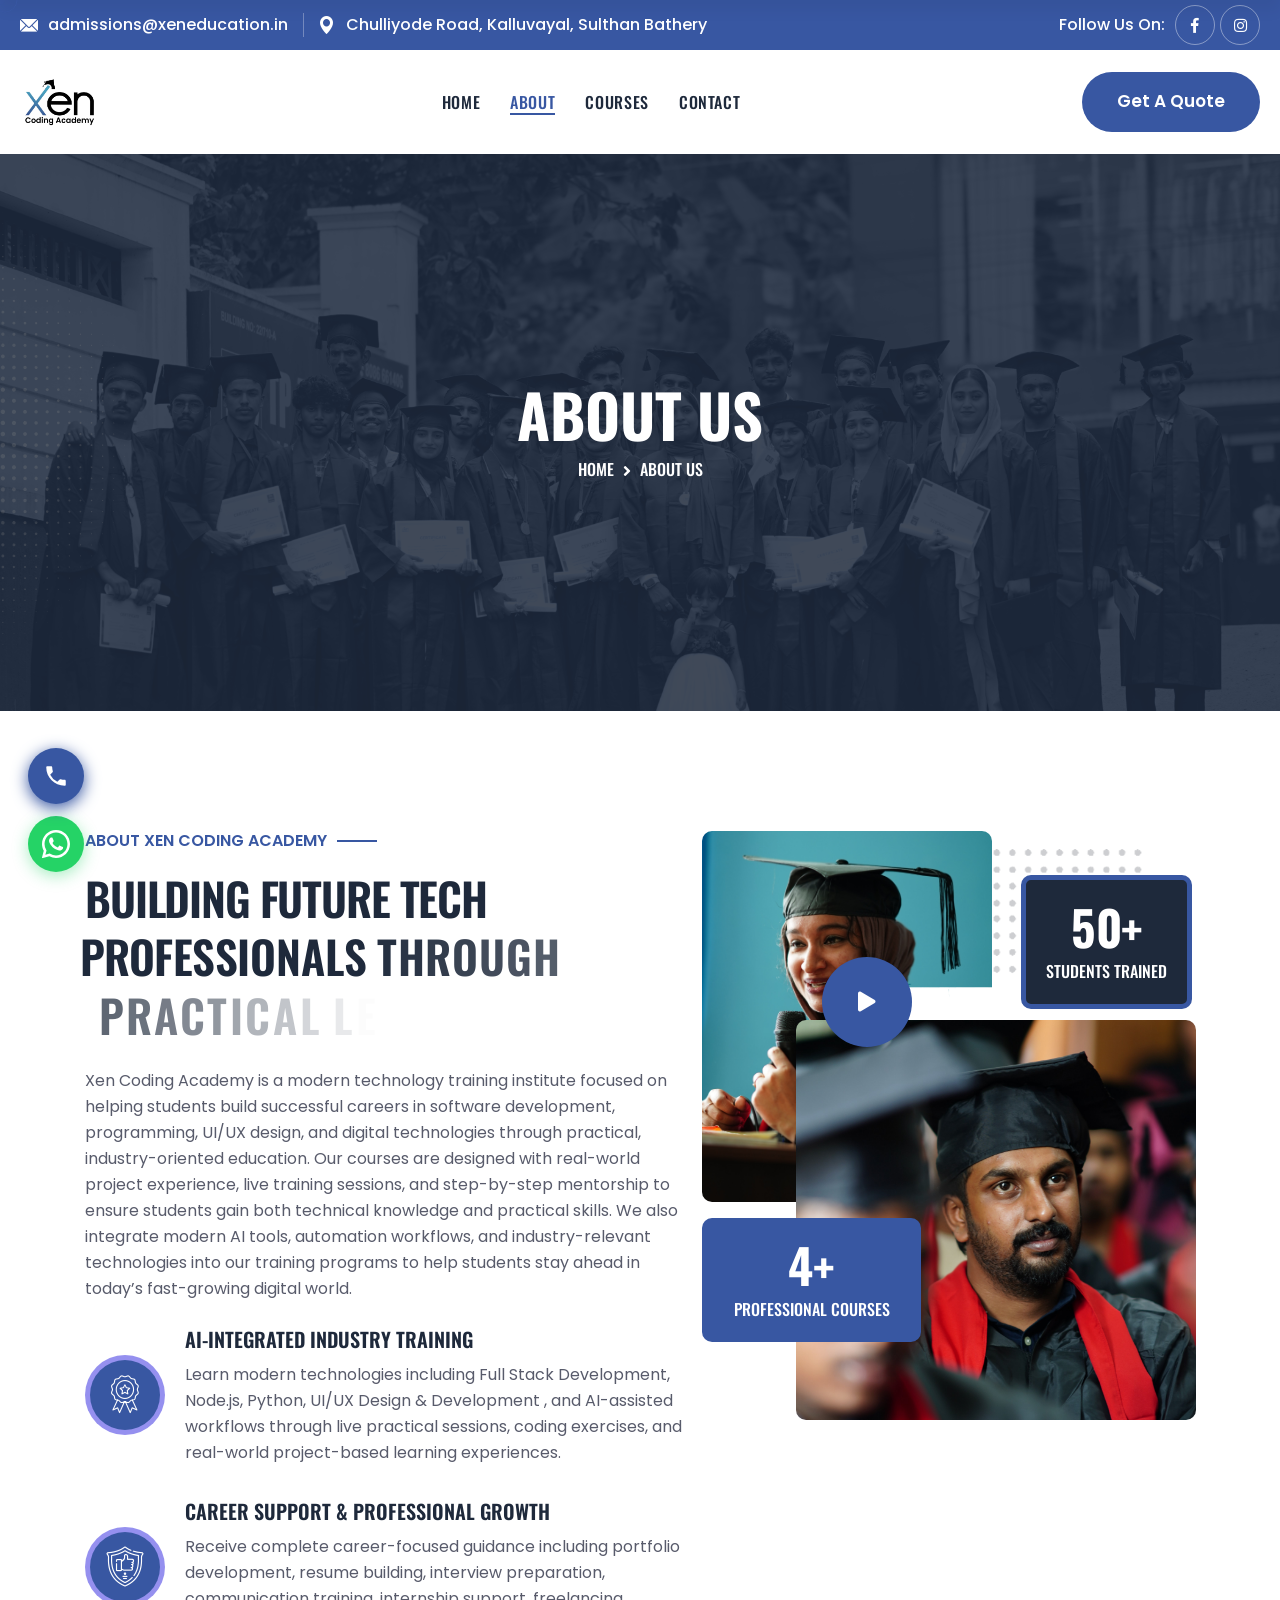
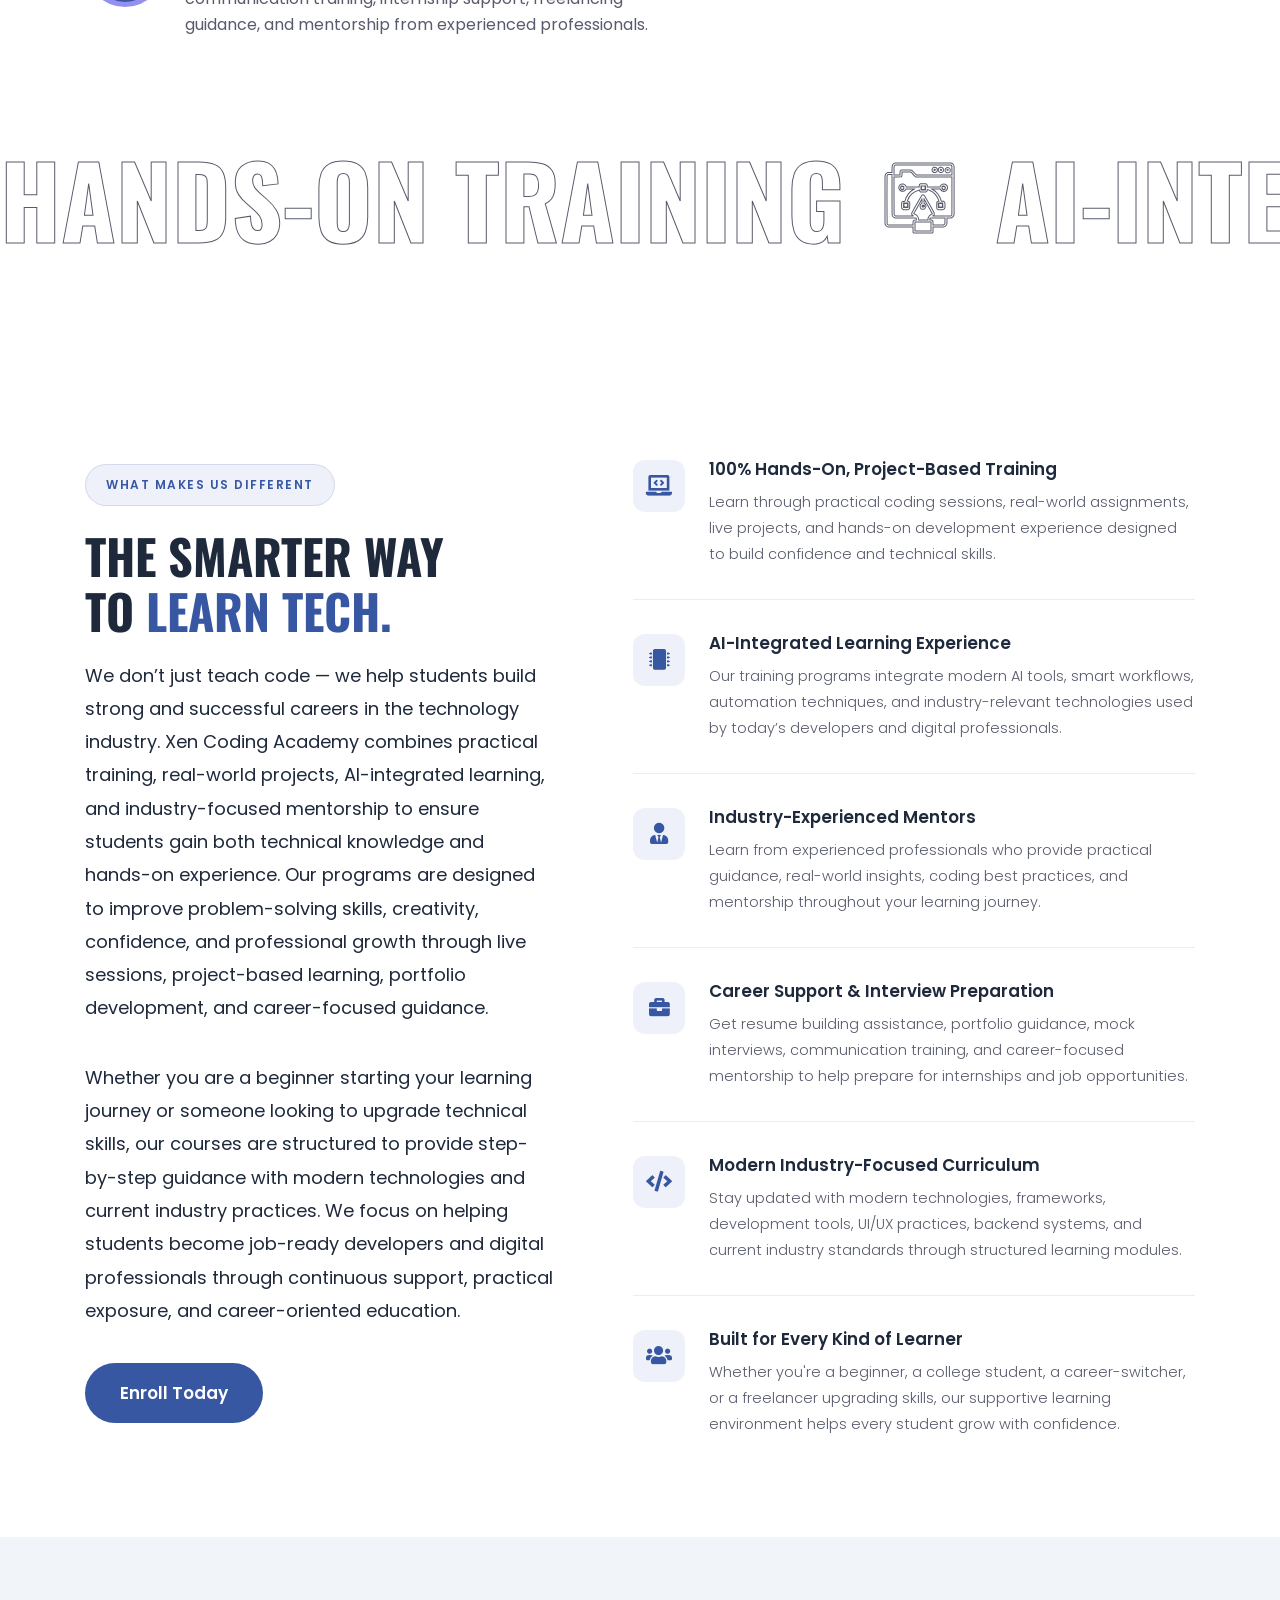
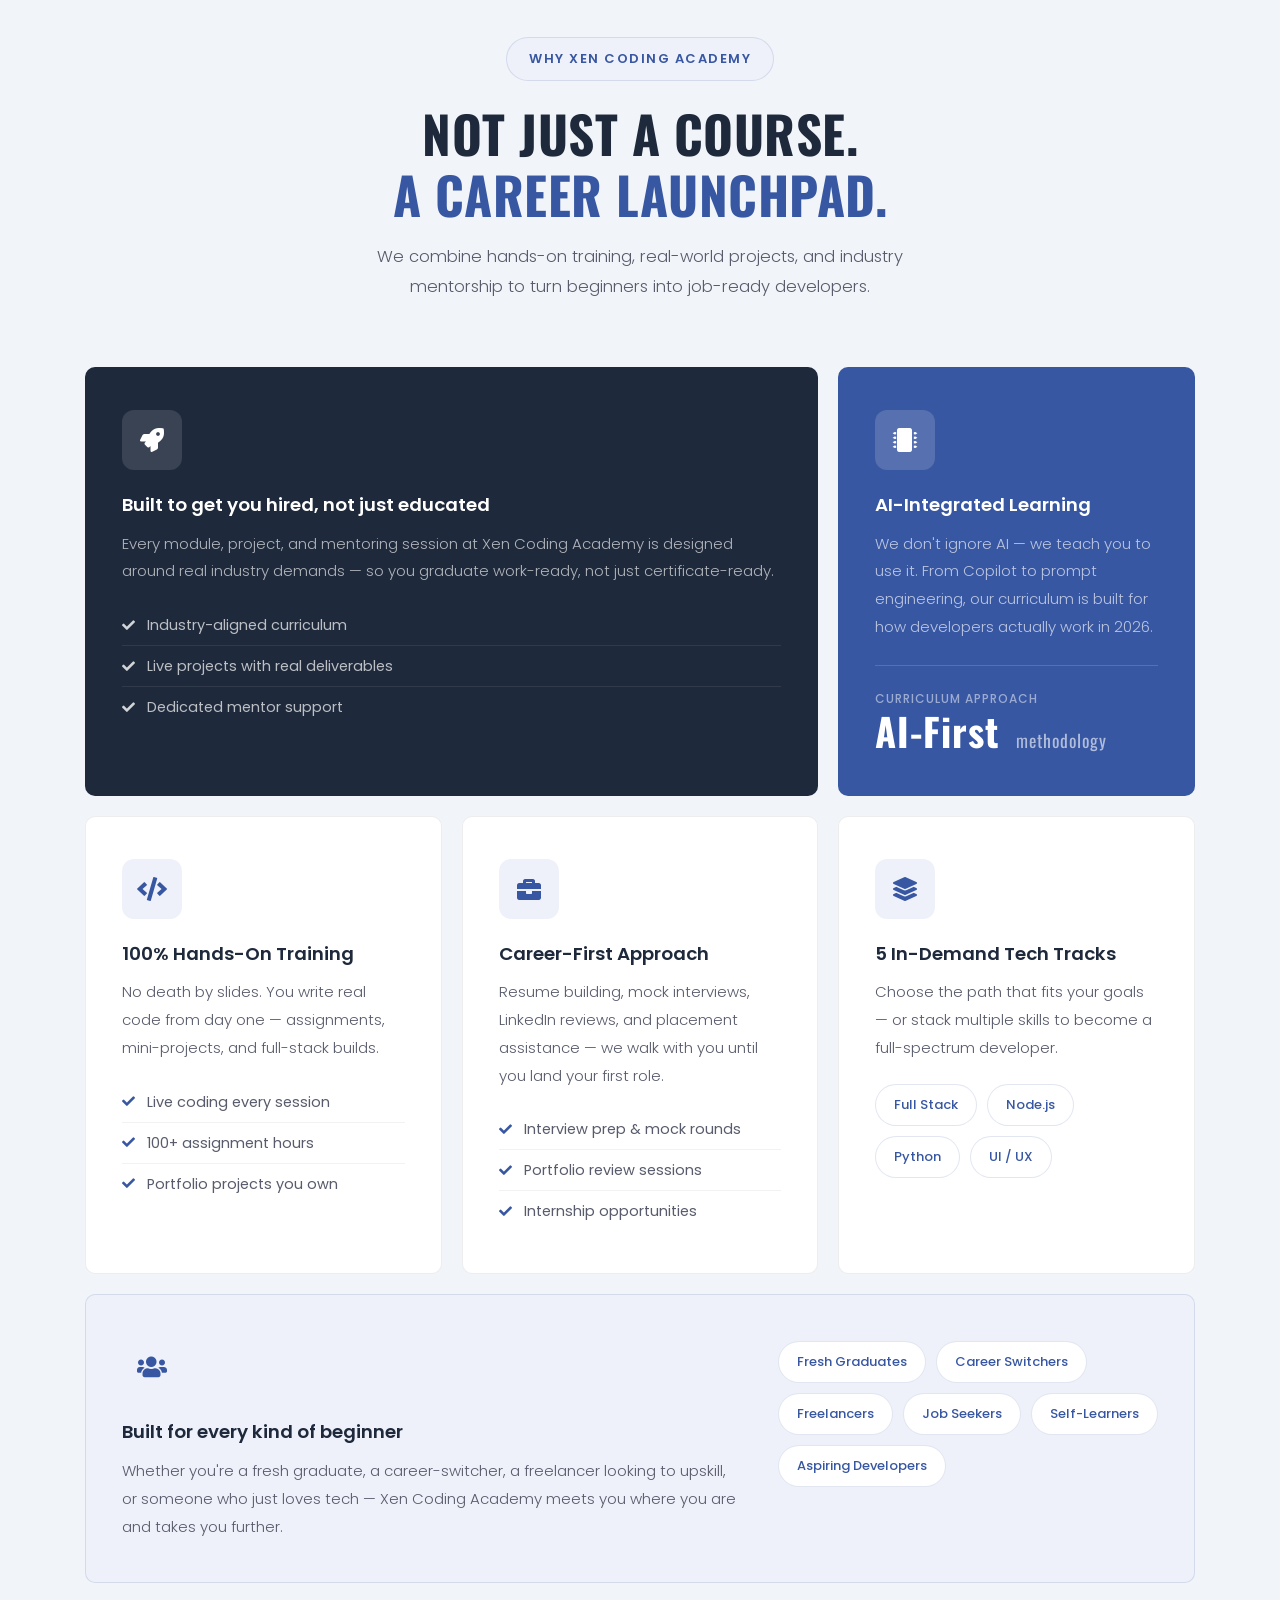
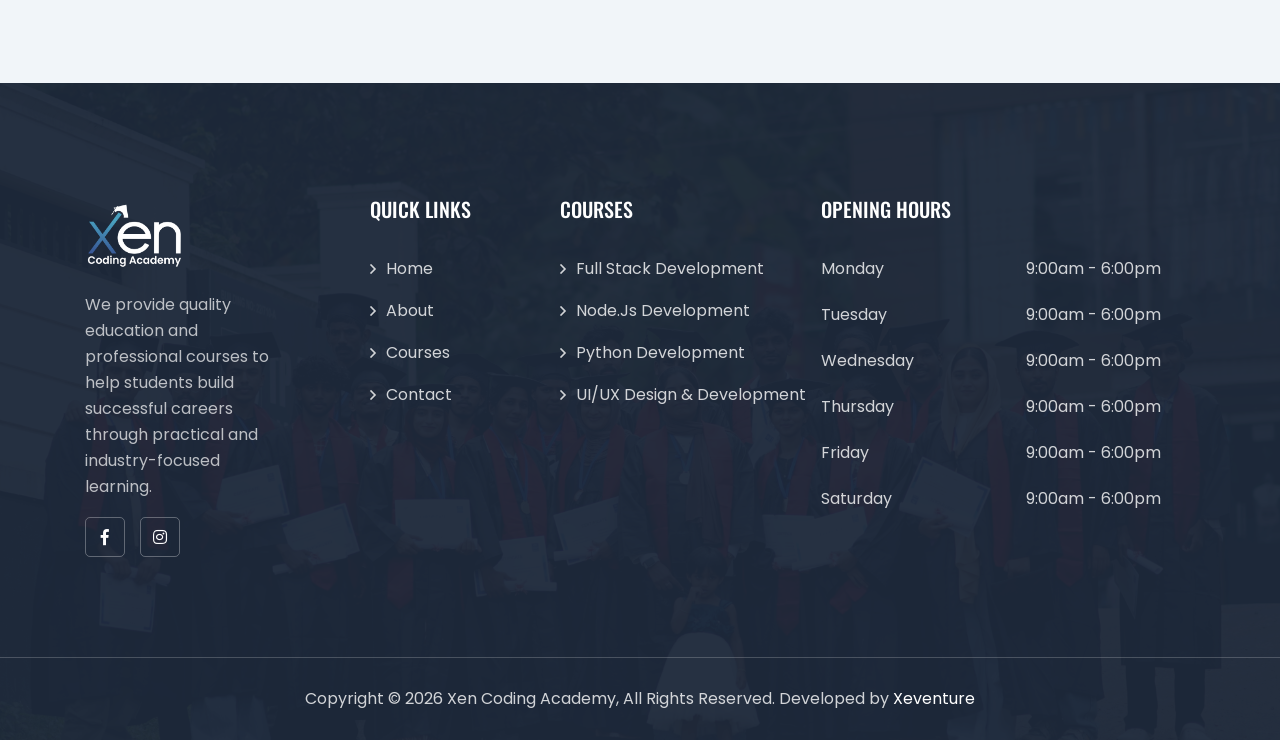
==== about.html @ aa286533 "placement page removed" ====
<!DOCTYPE html>
<html lang="en">

<head>
    <meta charset="UTF-8">
    <meta name="viewport" content="width=device-width, initial-scale=1.0">
    <title>Xen Coding Academy - About</title>

    <!-- favicons Icons -->
    <link rel="shortcut icon" href="./images/favicon/favicon.png" />

    <meta name="description" content="Xen Coding Academy">

    <!-- fonts -->
    <link rel="preconnect" href="https://fonts.googleapis.com">
    <link rel="preconnect" href="https://fonts.gstatic.com" crossorigin="">
    <link
        href="https://fonts.googleapis.com/css2?family=Oswald:wght@200..700&family=Poppins:ital,wght@0,100;0,200;0,300;0,400;0,500;0,600;0,700;0,800;0,900;1,100;1,200;1,300;1,400;1,500;1,600;1,700;1,800;1,900&display=swap"
        rel="stylesheet">


    <link rel="stylesheet" href="css/bootstrap.min.css">
    <link rel="stylesheet" href="css/animate.min.css">
    <link rel="stylesheet" href="css/custom-animate.css">
    <link rel="stylesheet" href="css/swiper.min.css">
    <link rel="stylesheet" href="css/font-awesome-all.css">
    <link rel="stylesheet" href="css/jarallax.css">
    <link rel="stylesheet" href="css/jquery.magnific-popup.css">
    <link rel="stylesheet" href="css/odometer.min.css">
    <link rel="stylesheet" href="css/flaticon.css">
    <link rel="stylesheet" href="css/owl.carousel.min.css">
    <link rel="stylesheet" href="css/owl.theme.default.min.css">
    <link rel="stylesheet" href="css/nice-select.css">
    <link rel="stylesheet" href="css/jquery-ui.css">
    <link rel="stylesheet" href="css/aos.css">
    <link rel="stylesheet" href="css/vegas.min.css">



    <!-- template styles -->
    <link rel="stylesheet" href="css/style.css">
    <link rel="stylesheet" href="css/responsive.css">
</head>

<body class="custom-cursor">

    <div class="custom-cursor__cursor"></div>
    <div class="custom-cursor__cursor-two"></div>

    <!--Start Preloader-->
    <div id="preloader">
        <div class="preloader">
            <span></span>
            <span></span>
        </div>
    </div>
    <!--End Preloader-->

 



    <!-- Start sidebar widget content -->
    <div class="xs-sidebar-group info-group info-sidebar" data-lenis-prevent="">
        <div class="xs-overlay xs-bg-black"></div>
        <div class="xs-sidebar-widget">
            <div class="sidebar-widget-container">
                <div class="widget-heading">
                    <a href="#" class="close-side-widget">X</a>
                </div>
                <div class="sidebar-textwidget">
                    <div class="sidebar-info-contents">
                        <div class="content-inner">
                            <div class="logo">
                                <a href="index.html"><img src="images/logo.jpg" alt="logo"></a>
                            </div>
                            <div class="content-box">
                                <h4>About Us</h4>
                                <div class="inner-text">
                                    <p>Contrary to popular belief, Lorem Ipsum is not simply random text. It has
                                        roots in a piece of classical Latin literature from 45 BC, making it over
                                        2000 years old.
                                    </p>
                                </div>
                            </div>

                            <div class="form-inner">
                                <h4>Get a free quote</h4>
                                <form action="#" method="#" class="contact-form-validated">
                                    <div class="form-group">
                                        <input type="text" name="name" placeholder="Name" required="">
                                    </div>
                                    <div class="form-group">
                                        <input type="email" name="email" placeholder="Email" required="">
                                    </div>
                                    <div class="form-group">
                                        <textarea name="message" placeholder="Message..." required=""></textarea>
                                    </div>
                                    <div class="form-group message-btn">
                                        <button class="thm-btn" data-text="Submit Now +" type="submit"
                                            data-loading-text="Please wait...">Submit Now
                                            <span></span>
                                            <span></span>
                                            <span></span>
                                            <span></span>
                                            <span></span>
                                        </button>
                                    </div>
                                    <div class="result"></div>
                                </form>
                            </div>

                            <div class="sidebar-contact-info">
                                <h4>Contact Info</h4>
                                <ul class="list-unstyled">
                                    <li>
                                        <span class="icon-pin"></span> Chulliyode Road, Kalluvayal, Sulthan Bathery
                                    </li>
                                    <li>
                                        <span class="icon-phone-call-1"></span>
                                        <a href="tel:9746307912">+91 9746307912</a>
                                    </li>
                                    <li>
                                        <span class="icon-email-1"></span>
                                        <a href="mailto:admissions@xeneducation.in">admissions@xeneducation.in</a>
                                    </li>
                                </ul>
                            </div>
                            <div class="thm-social-link1">
                                <ul class="social-box list-unstyled">
                                    <li>
                                        <a href="https://www.facebook.com/XenCodingAcademy" target="_blank"><i
                                                class="fab fa-facebook-f" aria-hidden="true"></i></a>
                                    </li>
                                    <li>
                                        <a href="https://www.instagram.com/xencodingacademy/" target="_blank"><i
                                                class="fab fa-instagram" aria-hidden="true"></i></a>
                                    </li>
                                </ul>
                            </div>
                        </div>
                    </div>
                </div>
            </div>
        </div>
    </div>
    <!-- End sidebar widget content -->


    <div class="page-wrapper">
        <header class="main-header">
            <div class="main-menu__top">
                <div class="main-menu__top-inner">
                    <ul class="list-unstyled main-menu__contact-list">
                        <li>
                            <div class="icon">
                                <i class="icon-email-1"></i>
                            </div>
                            <div class="text">
                                <p><a href="mailto:admissions@xeneducation.in">admissions@xeneducation.in</a>
                                </p>
                            </div>
                        </li>
                        <li>
                            <div class="icon">
                                <i class="icon-pin"></i>
                            </div>
                            <div class="text">
                                <p>Chulliyode Road, Kalluvayal, Sulthan Bathery</p>
                            </div>
                        </li>
                    </ul>

                    <div class="main-menu__top-right">
                        <p class="main-menu__social-title">Follow Us On:</p>
                        <div class="main-menu__social">
                            <a href="https://www.facebook.com/XenCodingAcademy" target="_blank"><i
                                    class="fab fa-facebook-f"></i></a>
                            <a href="https://www.instagram.com/xencodingacademy/" target="_blank"><i
                                    class="fab fa-instagram"></i></a>
                        </div>
                    </div>
                </div>
            </div>
            <nav class="main-menu">
                <div class="main-menu__wrapper">
                    <div class="main-menu__wrapper-inner">
                        <div class="main-menu__left">
                            <div class="main-menu__logo">
                                <a href="index.html"><img src="images/logo.jpg" alt="logo"></a>
                            </div>
                        </div>
                        <div class="main-menu__main-menu-box">
                            <a href="#" class="mobile-nav__toggler"><i class="fa fa-bars"></i></a>
                            <ul class="main-menu__list">
                                <li>
                                    <a href="index.html">Home</a>
                                </li>
                                <li>
                                    <a href="about.html">About</a>
                                </li>
                                <li>
                                    <a href="courses.html">Courses</a>
                                </li>
                                 <!-- <li>
                    <a href="placement.html">Placements</a>
                  </li> -->
                                <li>
                                    <a href="contact.html">Contact</a>
                                </li>
                            </ul>
                        </div>
                        <div class="main-menu__right">
                            <div class="main-menu__call">
                                <div class="main-menu__call-icon">
                                    <i class="icon-phone-call-1"></i>
                                </div>
                                <div class="main-menu__call-content">
                                    <p class="main-menu__call-sub-title">Call Anytime</p>
                                    <h5 class="main-menu__call-number"><a href="tel:9746307912">+91 9746307912</a></h5>
                                </div>
                            </div>
                            <div class="main-menu__btn-box">
                                <a class="thm-btn" href="contact.html">Get A Quote
                                    <span></span>
                                    <span></span>
                                    <span></span>
                                    <span></span>
                                    <span></span>
                                </a>
                            </div>
                        </div>
                    </div>
                </div>
            </nav>
        </header>

        <div class="stricky-header stricked-menu main-menu">
            <div class="sticky-header__content"></div><!-- /.sticky-header__content -->
        </div><!-- /.stricky-header -->

        <section class="page-header">
            <div class="page-header__bg" style="background-image: url(images/resources/G2.JPG);">
            </div>
            <div class="page-header__shape-1">
                <img src="images/page-header-shape-1.png" alt="">
            </div>
            <div class="container">
                <div class="page-header__inner">
                    <h3>About Us</h3>
                    <div class="thm-breadcrumb__inner">
                        <ul class="thm-breadcrumb list-unstyled">
                            <li><a href="index.html">Home</a></li>
                            <li><span class="fas fa-angle-right"></span></li>
                            <li>About Us</li>
                        </ul>
                    </div>
                </div>
            </div>
        </section>

        <div>


            <!--About Three Start -->
            <section class="about-three">
                <div class="container">
                    <div class="row">


                        <div class="col-xl-6">
                            <div class="about-three__left">
                                <div class="section-title text-left sec-title-animation animation-style2">
                                    <div class="section-title__tagline-box">
                                        <span class="section-title__tagline">About Xen Coding Academy</span>
                                        <div class="section-title__tagline-shape"></div>
                                    </div>

                                    <h2 class="section-title__title title-animation">
                                        Building Future Tech Professionals Through Practical Learning
                                    </h2>
                                </div>

                                <p class="about-three__text">
                                    Xen Coding Academy is a modern technology training institute focused on
                                    helping students build successful careers in software development,
                                    programming, UI/UX design, and digital technologies through practical,
                                    industry-oriented education. Our courses are designed with real-world
                                    project experience, live training sessions, and step-by-step mentorship
                                    to ensure students gain both technical knowledge and practical skills.
                                    We also integrate modern AI tools, automation workflows, and
                                    industry-relevant technologies into our training programs to help
                                    students stay ahead in today’s fast-growing digital world.
                                </p>

                                <ul class="about-three__points list-unstyled">

                                    <li>
                                        <div class="icon">
                                            <span class="icon-medal"></span>
                                        </div>

                                        <div class="content">
                                            <h4>AI-Integrated Industry Training</h4>

                                            <p>
                                                Learn modern technologies including Full Stack Development,
                                                Node.js, Python, UI/UX Design & Development , and AI-assisted workflows
                                                through live practical sessions, coding exercises, and
                                                real-world project-based learning experiences.
                                            </p>
                                        </div>
                                    </li>

                                    <li>
                                        <div class="icon">
                                            <span class="icon-protection"></span>
                                        </div>

                                        <div class="content">
                                            <h4>Career Support & Professional Growth</h4>

                                            <p>
                                                Receive complete career-focused guidance including portfolio
                                                development, resume building, interview preparation,
                                                communication training, internship support, freelancing
                                                guidance, and mentorship from experienced professionals.
                                            </p>
                                        </div>
                                    </li>

                                </ul>


                            </div>
                        </div>


                        <div class="col-xl-6">
                            <div class="about-three__right wow slideInRight" data-wow-delay="100ms"
                                data-wow-duration="2500ms">

                                <div class="about-three__img-box">

                                    <div class="about-three__shape-1 float-bob-x">
                                        <img src="images/about-three-shape-1.png" alt="">
                                    </div>

                                    <div class="about-three__img">
                                        <img src="images/resources/student (4).JPG" alt="">
                                    </div>

                                    <div class="about-three__img-2">
                                        <img src="images/resources/student (6).JPG" class="img-fluid" style="width: 400px; height: 400px;" alt="">
                                    </div>

                                    <!-- Video -->
                                    <div class="about-three__video-link">
                                        <a href="https://www.youtube.com/watch?v=Get7rqXYrbQ" class="video-popup">
                                            <div class="about-three__video-icon">
                                                <span class="fa fa-play"></span>
                                                <i class="ripple"></i>
                                            </div>
                                        </a>
                                    </div>

                                    <!-- Students Box -->
                                    <div class="about-three__client-box">


                                        <p class="about-three__client-text">
                                        <div class="about-three__experience-count-box text-center">
                                            <h3 class="odometer" data-count="4">0</h3>
                                            <span>+</span>
                                        </div>

                                        <p class="about-three__experience-text">
                                            Professional Courses
                                        </p>
                                        </p>
                                    </div>

                                    <!-- Courses Box -->
                                    <div class="about-three__experience-box">

                                        <div class="about-three__experience-count-box text-center">
                                            <h3 class="odometer" data-count="50">0</h3>
                                            <span>+</span>
                                        </div>

                                        <p class="about-three__experience-text">
                                            Students Trained
                                        </p>

                                    </div>

                                </div>
                            </div>
                        </div>


                    </div>
                </div>
            </section>
            <!--About Three End -->


            <!--Sliding Text One Start-->
            <section class="sliding-text-one pt-md-xl pt-md-md pt-md-xs pb-sm-xl pb-sm-md pb-sm-xs">
                <div class="sliding-text-one__wrap">

                    <ul class="sliding-text__list list-unstyled marquee_mode">

                        <li>
                            <h2 data-hover="Hands-On Training" class="sliding-text__title">
                                Hands-On Training
                                <span class="icon-concept"></span>
                            </h2>
                        </li>

                        <li>
                            <h2 data-hover="AI-Integrated Learning" class="sliding-text__title">
                                AI-Integrated Learning
                                <span class="icon-project-complecte"></span>
                            </h2>
                        </li>

                        <li>
                            <h2 data-hover="Career-Focused Education" class="sliding-text__title">
                                Career-Focused Education
                                <span class="icon-marketing-1"></span>
                            </h2>
                        </li>

                        <li>
                            <h2 data-hover="Real-World Projects" class="sliding-text__title">
                                Real-World Projects
                                <span class="icon-guarantee"></span>
                            </h2>
                        </li>

                        <li>
                            <h2 data-hover="Portfolio & Interview Prep" class="sliding-text__title">
                                Portfolio & Interview Prep
                                <span class="icon-digital-product"></span>
                            </h2>
                        </li>

                        <li>
                            <h2 data-hover="100% Placement Support" class="sliding-text__title">
                                100% Placement Support
                                <span class="icon-concept"></span>
                            </h2>
                        </li>

                    </ul>

                </div>
            </section>
            <!--Sliding Text One End-->



            <section class="xen-why">
                <div class="container">
                    <div class="xen-why__inner">

                        <!-- Left -->
                        <div class="xen-why__left">
                            <span class="xen-why__eyebrow">What Makes Us Different</span>
                            <h2 class="xen-why__title">The smarter way<br>to <span>learn tech.</span></h2>

                            <p class="xen-why__desc">
                                We don’t just teach code — we help students build strong and successful careers
                                in the technology industry. Xen Coding Academy combines practical training,
                                real-world projects, AI-integrated learning, and industry-focused mentorship
                                to ensure students gain both technical knowledge and hands-on experience.
                                Our programs are designed to improve problem-solving skills, creativity,
                                confidence, and professional growth through live sessions, project-based
                                learning, portfolio development, and career-focused guidance.
                            </p>

                            <p class="xen-why__desc">
                                Whether you are a beginner starting your learning journey or someone looking
                                to upgrade technical skills, our courses are structured to provide step-by-step
                                guidance with modern technologies and current industry practices. We focus on
                                helping students become job-ready developers and digital professionals through
                                continuous support, practical exposure, and career-oriented education.
                            </p>



                            <div class="about-three__btn-and-client-info">
                                <div class="about-three__btn-box">
                                    <a href="contact.html" class="thm-btn">
                                        Enroll Today
                                        <span></span>
                                        <span></span>
                                        <span></span>
                                        <span></span>
                                        <span></span>
                                    </a>
                                </div>
                            </div>
                        </div>

                        <!-- Right — Feature rows -->
                        <div class="xen-why__right">

                            <div class="xen-why__item">
                                <div class="xen-why__item-icon">
                                    <i class="fas fa-laptop-code"></i>
                                </div>

                                <div class="xen-why__item-body">
                                    <h4 class="xen-why__item-title">
                                        100% Hands-On, Project-Based Training
                                    </h4>

                                    <p class="xen-why__item-text">
                                        Learn through practical coding sessions, real-world assignments,
                                        live projects, and hands-on development experience designed to
                                        build confidence and technical skills.
                                    </p>
                                </div>
                            </div>

                            <div class="xen-why__item">
                                <div class="xen-why__item-icon">
                                    <i class="fas fa-microchip"></i>
                                </div>

                                <div class="xen-why__item-body">
                                    <h4 class="xen-why__item-title">
                                        AI-Integrated Learning Experience
                                    </h4>

                                    <p class="xen-why__item-text">
                                        Our training programs integrate modern AI tools, smart workflows,
                                        automation techniques, and industry-relevant technologies used
                                        by today’s developers and digital professionals.
                                    </p>
                                </div>
                            </div>

                            <div class="xen-why__item">
                                <div class="xen-why__item-icon">
                                    <i class="fas fa-user-tie"></i>
                                </div>

                                <div class="xen-why__item-body">
                                    <h4 class="xen-why__item-title">
                                        Industry-Experienced Mentors
                                    </h4>

                                    <p class="xen-why__item-text">
                                        Learn from experienced professionals who provide practical
                                        guidance, real-world insights, coding best practices, and
                                        mentorship throughout your learning journey.
                                    </p>
                                </div>
                            </div>

                            <div class="xen-why__item">
                                <div class="xen-why__item-icon">
                                    <i class="fas fa-briefcase"></i>
                                </div>

                                <div class="xen-why__item-body">
                                    <h4 class="xen-why__item-title">
                                        Career Support & Interview Preparation
                                    </h4>

                                    <p class="xen-why__item-text">
                                        Get resume building assistance, portfolio guidance, mock interviews,
                                        communication training, and career-focused mentorship to help
                                        prepare for internships and job opportunities.
                                    </p>
                                </div>
                            </div>

                            <div class="xen-why__item">
                                <div class="xen-why__item-icon">
                                    <i class="fas fa-code"></i>
                                </div>

                                <div class="xen-why__item-body">
                                    <h4 class="xen-why__item-title">
                                        Modern Industry-Focused Curriculum
                                    </h4>

                                    <p class="xen-why__item-text">
                                        Stay updated with modern technologies, frameworks, development
                                        tools, UI/UX practices, backend systems, and current industry
                                        standards through structured learning modules.
                                    </p>
                                </div>
                            </div>

                            <div class="xen-why__item">
                                <div class="xen-why__item-icon">
                                    <i class="fas fa-users"></i>
                                </div>

                                <div class="xen-why__item-body">
                                    <h4 class="xen-why__item-title">
                                        Built for Every Kind of Learner
                                    </h4>

                                    <p class="xen-why__item-text">
                                        Whether you're a beginner, a college student, a career-switcher,
                                        or a freelancer upgrading skills, our supportive learning
                                        environment helps every student grow with confidence.
                                    </p>
                                </div>
                            </div>

                        </div>


                    </div>
                </div>
            </section>

            <section class="xen-about">
                <div class="container">

                    <!-- Header -->
                    <div class="xen-about__header">
                        <span class="xen-about__eyebrow">Why Xen Coding Academy</span>
                        <h2 class="xen-about__title">Not just a course.<br><span>A career launchpad.</span></h2>
                        <p class="xen-about__sub">We combine hands-on training, real-world projects, and industry
                            mentorship to turn beginners into job-ready developers.</p>
                    </div>

                    <!-- Grid -->
                    <div class="xen-grid">

                        <!-- Card 1: Dark hero — wide -->
                        <div class="xen-card xen-card--dark">
                            <div class="xen-dark-inner">
                                <div class="xen-dark-text">
                                    <div class="xen-card__icon xen-card__icon--white">
                                        <i class="fas fa-rocket"></i>
                                    </div>
                                    <h3 class="xen-card__title xen-card__title--white">Built to get you hired, not just
                                        educated</h3>
                                    <p class="xen-card__text xen-card__text--faded">Every module, project, and mentoring
                                        session at Xen Coding Academy is designed around real industry demands — so you graduate
                                        work-ready, not just certificate-ready.</p>
                                    <ul class="xen-list xen-list--white">
                                        <li><i class="fas fa-check"></i> Industry-aligned curriculum</li>
                                        <li><i class="fas fa-check"></i> Live projects with real deliverables</li>
                                        <li><i class="fas fa-check"></i> Dedicated mentor support</li>
                                    </ul>
                                </div>

                            </div>
                        </div>

                        <!-- Card 2: Blue — AI -->
                        <div class="xen-card xen-card--blue">
                            <div class="xen-card__icon xen-card__icon--blue">
                                <i class="fas fa-microchip"></i>
                            </div>
                            <h3 class="xen-card__title xen-card__title--white">AI-Integrated Learning</h3>
                            <p class="xen-card__text xen-card__text--faded">We don't ignore AI — we teach you to use it.
                                From Copilot to prompt engineering, our curriculum is built for how developers actually
                                work in 2026.</p>
                            <div class="xen-ai-display">
                                <p class="xen-ai-display__label">curriculum approach</p>
                                <div class="xen-ai-display__value">AI-First <span>methodology</span></div>
                            </div>
                        </div>

                        <!-- Card 3: White — Hands-on -->
                        <div class="xen-card">
                            <div class="xen-card__icon xen-card__icon--base">
                                <i class="fas fa-code"></i>
                            </div>
                            <h3 class="xen-card__title">100% Hands-On Training</h3>
                            <p class="xen-card__text">No death by slides. You write real code from day one —
                                assignments, mini-projects, and full-stack builds.</p>
                            <ul class="xen-list">
                                <li><i class="fas fa-check"></i> Live coding every session</li>
                                <li><i class="fas fa-check"></i> 100+ assignment hours</li>
                                <li><i class="fas fa-check"></i> Portfolio projects you own</li>
                            </ul>
                        </div>

                        <!-- Card 4: White — Career -->
                        <div class="xen-card">
                            <div class="xen-card__icon xen-card__icon--base">
                                <i class="fas fa-briefcase"></i>
                            </div>
                            <h3 class="xen-card__title">Career-First Approach</h3>
                            <p class="xen-card__text">Resume building, mock interviews, LinkedIn reviews, and placement
                                assistance — we walk with you until you land your first role.</p>
                            <ul class="xen-list">
                                <li><i class="fas fa-check"></i> Interview prep & mock rounds</li>
                                <li><i class="fas fa-check"></i> Portfolio review sessions</li>
                                <li><i class="fas fa-check"></i> Internship opportunities</li>
                            </ul>
                        </div>

                        <!-- Card 5: White — Tracks -->
                        <div class="xen-card">
                            <div class="xen-card__icon xen-card__icon--base">
                                <i class="fas fa-layer-group"></i>
                            </div>
                            <h3 class="xen-card__title">5 In-Demand Tech Tracks</h3>
                            <p class="xen-card__text">Choose the path that fits your goals — or stack multiple skills to
                                become a full-spectrum developer.</p>
                            <div class="xen-tags">
                                <span class="xen-tag">Full Stack</span>
                                <span class="xen-tag">Node.js</span>
                                <span class="xen-tag">Python</span>
                                <span class="xen-tag">UI / UX</span>
                            </div>
                        </div>

                        <!-- Card 6: Soft wide — Who it's for -->
                        <div class="xen-card xen-card--soft">
                            <div class="xen-soft-inner">
                                <div class="xen-soft-text">
                                    <div class="xen-card__icon xen-card__icon--base">
                                        <i class="fas fa-users"></i>
                                    </div>
                                    <h3 class="xen-card__title">Built for every kind of beginner</h3>
                                    <p class="xen-card__text">Whether you're a fresh graduate, a career-switcher, a
                                        freelancer looking to upskill, or someone who just loves tech — Xen Coding
                                        Academy meets you where you are and takes you further.</p>
                                </div>
                                <div class="xen-soft-tags">
                                    <span class="xen-tag">Fresh Graduates</span>
                                    <span class="xen-tag">Career Switchers</span>
                                    <span class="xen-tag">Freelancers</span>
                                    <span class="xen-tag">Job Seekers</span>
                                    <span class="xen-tag">Self-Learners</span>
                                    <span class="xen-tag">Aspiring Developers</span>
                                </div>
                            </div>
                        </div>

                    </div>
                </div>
            </section>





        </div>

        <!-- Site Footer Start -->
        <footer class="site-footer">
            <div class="site-footer__bg" style="background-image: url(images/resources/G2.JPG);"></div>

            <!-- Top Footer -->
            <div class="site-footer__top">
                <div class="container">
                    <div class="site-footer__top-inner">
                        <div class="row">

                            <!-- About -->
                            <div class="col-xl-3 col-lg-6 col-md-6 wow fadeInUp" data-wow-delay="100ms">
                                <div class="footer-widget__about">
                                    <div class="footer-widget__about-logo">
                                        <a href="index.html">
                                            <img src="images/logo_white.png" alt="logo-footer">
                                        </a>
                                    </div>

                                    <p class="footer-widget__about-text">
                                        We provide quality education and professional courses to help students build
                                        successful careers through practical and industry-focused learning.
                                    </p>

                                    <div class="site-footer__social">
                                        <a href="https://www.facebook.com/XenCodingAcademy" target="_blank">
                                            <i class="fab fa-facebook-f" aria-hidden="true"></i>
                                        </a>

                                        <a href="https://www.instagram.com/xencodingacademy/" target="_blank">
                                            <i class="fab fa-instagram" aria-hidden="true"></i>
                                        </a>
                                    </div>
                                </div>
                            </div>

                            <!-- Quick Links -->
                            <div class="col-xl-2 col-lg-6 col-md-6 wow fadeInUp" data-wow-delay="200ms">
                                <div class="footer-widget__links">
                                    <h4 class="footer-widget__title">Quick Links</h4>

                                    <ul class="footer-widget__links-list list-unstyled">
                                        <li>
                                            <span class="far fa-angle-right"></span>
                                            <a href="index.html">Home</a>
                                        </li>

                                        <li>
                                            <span class="far fa-angle-right"></span>
                                            <a href="about.html">About</a>
                                        </li>

                                        <li>
                                            <span class="far fa-angle-right"></span>
                                            <a href="courses.html">Courses</a>
                                        </li>

                                        <li>
                                            <span class="far fa-angle-right"></span>
                                            <a href="contact.html">Contact</a>
                                        </li>
                                    </ul>
                                </div>
                            </div>

                            <!-- Courses -->
                            <div class="col-xl-3 col-lg-6 col-md-6 wow fadeInUp" data-wow-delay="300ms">
                                <div class="footer-widget__links">
                                    <h4 class="footer-widget__title">Courses</h4>

                                    <ul class="footer-widget__links-list list-unstyled">
                                        <li>
                        <span class="far fa-angle-right"></span>
                        <a href="./courses/full-stack-development.html"
                          >Full Stack Development</a
                        >
                      </li>

                      <li>
                        <span class="far fa-angle-right"></span>
                        <a href="./courses/nodejs-development.html"
                          >Node.js Development</a
                        >
                      </li>

                      <li>
                        <span class="far fa-angle-right"></span>
                        <a href="./courses/python-development.html">Python Development</a>
                      </li>

                      <li>
                        <span class="far fa-angle-right"></span>
                        <a href="./courses/ui-ux-design-development.html"
                          >UI/UX Design & Development</a
                        >
                      </li>
                                    </ul>

                                </div>
                            </div>

                            <!-- Opening Hours -->
                            <div class="col-xl-4 col-lg-6 col-md-6 wow fadeInUp" data-wow-delay="400ms">
                                <div class="footer-widget__contact">
                                    <h3 class="footer-widget__title">Opening Hours</h3>

                                    <ul class="footer-widget__contact-list list-unstyled">

                                        <li class="d-flex justify-content-between">
                                            <p>Monday</p>
                                            <p>9:00am - 6:00pm</p>
                                        </li>

                                        <li class="d-flex justify-content-between">
                                            <p>Tuesday</p>
                                            <p>9:00am - 6:00pm</p>
                                        </li>

                                        <li class="d-flex justify-content-between">
                                            <p>Wednesday</p>
                                            <p>9:00am - 6:00pm</p>
                                        </li>

                                        <li class="d-flex justify-content-between">
                                            <p>Thursday</p>
                                            <p>9:00am - 6:00pm</p>
                                        </li>

                                        <li class="d-flex justify-content-between">
                                            <p>Friday</p>
                                            <p>9:00am - 6:00pm</p>
                                        </li>

                                        <li class="d-flex justify-content-between">
                                            <p>Saturday</p>
                                            <p>9:00am - 6:00pm</p>
                                        </li>

                                    </ul>
                                </div>
                            </div>

                        </div>
                    </div>
                </div>
            </div>

            <!-- Bottom Footer -->
            <div class="site-footer__bottom">
                <div class="container">
                    <div class="site-footer__bottom-inner">

                        <div class="site-footer__copyright">
                            <p class="site-footer__copyright-text">
                                Copyright © <span id="year"></span> Xen Coding Academy, All Rights Reserved. Developed
                                by <a href='https://xeventure.com/' target="_blank">Xeventure</a>
                            </p>
                        </div>



                    </div>
                </div>
            </div>

        </footer>
        <!-- Site Footer End -->




    </div><!-- /.page-wrapper -->


    <div class="mobile-nav__wrapper" data-lenis-prevent="">
        <div class="mobile-nav__overlay mobile-nav__toggler"></div>
        <!-- /.mobile-nav__overlay -->
        <div class="mobile-nav__content">
            <span class="mobile-nav__close mobile-nav__toggler"><i class="fa fa-times"></i></span>

            <div class="logo-box">
                <a href="index.html" aria-label="logo image"><img src="./images/logo_white.png" width="150" alt=""></a>
            </div>
            <!-- /.logo-box -->
            <div class="mobile-nav__container"></div>
            <!-- /.mobile-nav__container -->

            <ul class="mobile-nav__contact list-unstyled">
                <li>
                    <i class="fa fa-envelope"></i>
                    <a href="mailto:needhelp@packageName__.com">needhelp@Glorify.com</a>
                </li>
                <li>
                    <i class="fas fa-phone"></i>
                    <a href="tel:9746307912">+91 9746307912</a>
                </li>
            </ul><!-- /.mobile-nav__contact -->
            <div class="mobile-nav__top">
                <div class="mobile-nav__social">
                    <a href="https://www.facebook.com/XenCodingAcademy" target="_blank"
                        class="fab fa-facebook-square"></a>
                    <a href="https://www.instagram.com/xencodingacademy/" target="_blank" class="fab fa-instagram"></a>
                </div><!-- /.mobile-nav__social -->
            </div><!-- /.mobile-nav__top -->



        </div>
        <!-- /.mobile-nav__content -->
    </div>
    <!-- /.mobile-nav__wrapper -->

    <!-- Search Popup -->
    <div class="search-popup">
        <div class="color-layer"></div>
        <button class="close-search"><span class="far fa-times fa-fw"></span></button>
        <form method="post" action="blog.html">
            <div class="form-group">
                <input type="search" name="search-field" value="" placeholder="Search Here" required="">
                <button type="submit"><i class="fas fa-search"></i></button>
            </div>
        </form>
    </div>
    <!-- End Search Popup -->

    <a href="#" data-target="html" class="scroll-to-target scroll-to-top">
        <span class="scroll-to-top__wrapper"><span class="scroll-to-top__inner"></span></span>
        <span class="scroll-to-top__text"> Go Back Top</span>
    </a>

    <script src="js/widget-injection.js"></script>
    <script src="js/jquery-latest.js"></script>
    <script src="js/bootstrap.bundle.min.js"></script>
    <script src="js/jarallax.min.js"></script>
    <script src="js/jquery.ajaxchimp.min.js"></script>
    <script src="js/jquery.appear.min.js"></script>
    <script src="js/swiper.min.js"></script>
    <script src="js/jquery.magnific-popup.min.js"></script>
    <script src="js/jquery.validate.min.js"></script>
    <script src="js/odometer.min.js"></script>
    <script src="js/wNumb.min.js"></script>
    <script src="js/wow.js"></script>
    <script src="js/isotope.js"></script>
    <script src="js/owl.carousel.min.js"></script>
    <script src="js/jquery-ui.js"></script>
    <script src="js/jquery.circleType.js"></script>
    <script src="js/jquery.lettering.min.js"></script>
    <script src="js/jquery.fittext.js"></script>
    <script src="js/jquery.nice-select.min.js"></script>
    <script src="js/marquee.min.js"></script>
    <script src="js/jquery-sidebar-content.js"></script>
    <script src="js/jquery.event.move.js"></script>
    <script src="js/vegas.min.js"></script>
    <script src="js/aos.js"></script>
    <script src="js/typed-2.0.11.js"></script>
    <script src="js/lenis.min.js"></script>


    <script src="js/gsap.js"></script>
    <script src="js/ScrollTrigger.js"></script>
    <script src="js/SplitText.js"></script>




    <!-- template js -->
    <script src="js/script.js"></script>


</body>

</html>
---- css/vegas.min.css ----
.vegas-overlay,.vegas-slide,.vegas-slide-inner,.vegas-timer,.vegas-wrapper{position:absolute;top:0;left:0;bottom:0;right:0;overflow:hidden;border:none;padding:0;margin:0}.vegas-overlay{opacity:.5;background:url(overlays/02.png) center center}.vegas-timer{top:auto;bottom:0;height:2px}.vegas-timer-progress{width:0;height:100%;background:#fff;transition:width ease-out}.vegas-timer-running .vegas-timer-progress{width:100%}.vegas-slide,.vegas-slide-inner{margin:0;padding:0;background:center center no-repeat;-webkit-transform:translateZ(0);transform:translateZ(0);will-change:transform,opacity}body .vegas-container{overflow:hidden!important;position:relative}.vegas-video{min-width:100%;min-height:100%;width:auto;height:auto}body.vegas-container{overflow:auto;position:static;z-index:-2}body.vegas-container>.vegas-overlay,body.vegas-container>.vegas-slide,body.vegas-container>.vegas-timer{position:fixed;z-index:-1}.vegas-transition-blur,.vegas-transition-blur2{opacity:0;-webkit-filter:blur(32px) brightness(1.01);filter:blur(32px) brightness(1.01)}.vegas-transition-blur-in,.vegas-transition-blur2-in{opacity:1;-webkit-filter:blur(0) brightness(1.01);filter:blur(0) brightness(1.01)}.vegas-transition-blur2-out{opacity:0}.vegas-transition-burn,.vegas-transition-burn2{opacity:0;-webkit-filter:contrast(1000%) saturate(1000%);filter:contrast(1000%) saturate(1000%)}.vegas-transition-burn-in,.vegas-transition-burn2-in{opacity:1;-webkit-filter:contrast(100%) saturate(100%);filter:contrast(100%) saturate(100%)}.vegas-transition-burn2-out{opacity:0;-webkit-filter:contrast(1000%) saturate(1000%);filter:contrast(1000%) saturate(1000%)}.vegas-transition-fade,.vegas-transition-fade2{opacity:0}.vegas-transition-fade-in,.vegas-transition-fade2-in{opacity:1}.vegas-transition-fade2-out{opacity:0}.vegas-transition-flash,.vegas-transition-flash2{opacity:0;-webkit-filter:brightness(25);filter:brightness(25)}.vegas-transition-flash-in,.vegas-transition-flash2-in{opacity:1;-webkit-filter:brightness(1);filter:brightness(1)}.vegas-transition-flash2-out{opacity:0;-webkit-filter:brightness(25);filter:brightness(25)}.vegas-transition-negative,.vegas-transition-negative2{opacity:0;-webkit-filter:invert(100%);filter:invert(100%)}.vegas-transition-negative-in,.vegas-transition-negative2-in{opacity:1;-webkit-filter:invert(0);filter:invert(0)}.vegas-transition-negative2-out{opacity:0;-webkit-filter:invert(100%);filter:invert(100%)}.vegas-transition-slideDown,.vegas-transition-slideDown2{-webkit-transform:translateY(-100%);transform:translateY(-100%)}.vegas-transition-slideDown-in,.vegas-transition-slideDown2-in{-webkit-transform:translateY(0);transform:translateY(0)}.vegas-transition-slideDown2-out{-webkit-transform:translateY(100%);transform:translateY(100%)}.vegas-transition-slideLeft,.vegas-transition-slideLeft2{-webkit-transform:translateX(100%);transform:translateX(100%)}.vegas-transition-slideLeft-in,.vegas-transition-slideLeft2-in{-webkit-transform:translateX(0);transform:translateX(0)}.vegas-transition-slideLeft2-out,.vegas-transition-slideRight,.vegas-transition-slideRight2{-webkit-transform:translateX(-100%);transform:translateX(-100%)}.vegas-transition-slideRight-in,.vegas-transition-slideRight2-in{-webkit-transform:translateX(0);transform:translateX(0)}.vegas-transition-slideRight2-out{-webkit-transform:translateX(100%);transform:translateX(100%)}.vegas-transition-slideUp,.vegas-transition-slideUp2{-webkit-transform:translateY(100%);transform:translateY(100%)}.vegas-transition-slideUp-in,.vegas-transition-slideUp2-in{-webkit-transform:translateY(0);transform:translateY(0)}.vegas-transition-slideUp2-out{-webkit-transform:translateY(-100%);transform:translateY(-100%)}.vegas-transition-swirlLeft,.vegas-transition-swirlLeft2{-webkit-transform:scale(2) rotate(35deg);transform:scale(2) rotate(35deg);opacity:0}.vegas-transition-swirlLeft-in,.vegas-transition-swirlLeft2-in{-webkit-transform:scale(1) rotate(0);transform:scale(1) rotate(0);opacity:1}.vegas-transition-swirlLeft2-out,.vegas-transition-swirlRight,.vegas-transition-swirlRight2{-webkit-transform:scale(2) rotate(-35deg);transform:scale(2) rotate(-35deg);opacity:0}.vegas-transition-swirlRight-in,.vegas-transition-swirlRight2-in{-webkit-transform:scale(1) rotate(0);transform:scale(1) rotate(0);opacity:1}.vegas-transition-swirlRight2-out{-webkit-transform:scale(2) rotate(35deg);transform:scale(2) rotate(35deg);opacity:0}.vegas-transition-zoomIn,.vegas-transition-zoomIn2{-webkit-transform:scale(0);transform:scale(0);opacity:0}.vegas-transition-zoomIn-in,.vegas-transition-zoomIn2-in{-webkit-transform:scale(1);transform:scale(1);opacity:1}.vegas-transition-zoomIn2-out,.vegas-transition-zoomOut,.vegas-transition-zoomOut2{-webkit-transform:scale(2);transform:scale(2);opacity:0}.vegas-transition-zoomOut-in,.vegas-transition-zoomOut2-in{-webkit-transform:scale(1);transform:scale(1);opacity:1}.vegas-transition-zoomOut2-out{-webkit-transform:scale(0);transform:scale(0);opacity:0}.vegas-animation-kenburns{-webkit-animation:kenburns ease-out;animation:kenburns ease-out}@-webkit-keyframes kenburns{0%{-webkit-transform:scale(1.5);transform:scale(1.5)}100%{-webkit-transform:scale(1);transform:scale(1)}}@keyframes kenburns{0%{-webkit-transform:scale(1.5);transform:scale(1.5)}100%{-webkit-transform:scale(1);transform:scale(1)}}.vegas-animation-kenburnsDownLeft{-webkit-animation:kenburnsDownLeft ease-out;animation:kenburnsDownLeft ease-out}@-webkit-keyframes kenburnsDownLeft{0%{-webkit-transform:scale(1.5) translate(10%,-10%);transform:scale(1.5) translate(10%,-10%)}100%{-webkit-transform:scale(1) translate(0,0);transform:scale(1) translate(0,0)}}@keyframes kenburnsDownLeft{0%{-webkit-transform:scale(1.5) translate(10%,-10%);transform:scale(1.5) translate(10%,-10%)}100%{-webkit-transform:scale(1) translate(0,0);transform:scale(1) translate(0,0)}}.vegas-animation-kenburnsDownRight{-webkit-animation:kenburnsDownRight ease-out;animation:kenburnsDownRight ease-out}@-webkit-keyframes kenburnsDownRight{0%{-webkit-transform:scale(1.5) translate(-10%,-10%);transform:scale(1.5) translate(-10%,-10%)}100%{-webkit-transform:scale(1) translate(0,0);transform:scale(1) translate(0,0)}}@keyframes kenburnsDownRight{0%{-webkit-transform:scale(1.5) translate(-10%,-10%);transform:scale(1.5) translate(-10%,-10%)}100%{-webkit-transform:scale(1) translate(0,0);transform:scale(1) translate(0,0)}}.vegas-animation-kenburnsDown{-webkit-animation:kenburnsDown ease-out;animation:kenburnsDown ease-out}@-webkit-keyframes kenburnsDown{0%{-webkit-transform:scale(1.5) translate(0,-10%);transform:scale(1.5) translate(0,-10%)}100%{-webkit-transform:scale(1) translate(0,0);transform:scale(1) translate(0,0)}}@keyframes kenburnsDown{0%{-webkit-transform:scale(1.5) translate(0,-10%);transform:scale(1.5) translate(0,-10%)}100%{-webkit-transform:scale(1) translate(0,0);transform:scale(1) translate(0,0)}}.vegas-animation-kenburnsLeft{-webkit-animation:kenburnsLeft ease-out;animation:kenburnsLeft ease-out}@-webkit-keyframes kenburnsLeft{0%{-webkit-transform:scale(1.5) translate(10%,0);transform:scale(1.5) translate(10%,0)}100%{-webkit-transform:scale(1) translate(0,0);transform:scale(1) translate(0,0)}}@keyframes kenburnsLeft{0%{-webkit-transform:scale(1.5) translate(10%,0);transform:scale(1.5) translate(10%,0)}100%{-webkit-transform:scale(1) translate(0,0);transform:scale(1) translate(0,0)}}.vegas-animation-kenburnsRight{-webkit-animation:kenburnsRight ease-out;animation:kenburnsRight ease-out}@-webkit-keyframes kenburnsRight{0%{-webkit-transform:scale(1.5) translate(-10%,0);transform:scale(1.5) translate(-10%,0)}100%{-webkit-transform:scale(1) translate(0,0);transform:scale(1) translate(0,0)}}@keyframes kenburnsRight{0%{-webkit-transform:scale(1.5) translate(-10%,0);transform:scale(1.5) translate(-10%,0)}100%{-webkit-transform:scale(1) translate(0,0);transform:scale(1) translate(0,0)}}.vegas-animation-kenburnsUpLeft{-webkit-animation:kenburnsUpLeft ease-out;animation:kenburnsUpLeft ease-out}@-webkit-keyframes kenburnsUpLeft{0%{-webkit-transform:scale(1.5) translate(10%,10%);transform:scale(1.5) translate(10%,10%)}100%{-webkit-transform:scale(1) translate(0,0);transform:scale(1) translate(0,0)}}@keyframes kenburnsUpLeft{0%{-webkit-transform:scale(1.5) translate(10%,10%);transform:scale(1.5) translate(10%,10%)}100%{-webkit-transform:scale(1) translate(0,0);transform:scale(1) translate(0,0)}}.vegas-animation-kenburnsUpRight{-webkit-animation:kenburnsUpRight ease-out;animation:kenburnsUpRight ease-out}@-webkit-keyframes kenburnsUpRight{0%{-webkit-transform:scale(1.5) translate(-10%,10%);transform:scale(1.5) translate(-10%,10%)}100%{-webkit-transform:scale(1) translate(0,0);transform:scale(1) translate(0,0)}}@keyframes kenburnsUpRight{0%{-webkit-transform:scale(1.5) translate(-10%,10%);transform:scale(1.5) translate(-10%,10%)}100%{-webkit-transform:scale(1) translate(0,0);transform:scale(1) translate(0,0)}}.vegas-animation-kenburnsUp{-webkit-animation:kenburnsUp ease-out;animation:kenburnsUp ease-out}@-webkit-keyframes kenburnsUp{0%{-webkit-transform:scale(1.5) translate(0,10%);transform:scale(1.5) translate(0,10%)}100%{-webkit-transform:scale(1) translate(0,0);transform:scale(1) translate(0,0)}}@keyframes kenburnsUp{0%{-webkit-transform:scale(1.5) translate(0,10%);transform:scale(1.5) translate(0,10%)}100%{-webkit-transform:scale(1) translate(0,0);transform:scale(1) translate(0,0)}}
/*# sourceMappingURL=vegas.min.css.map */
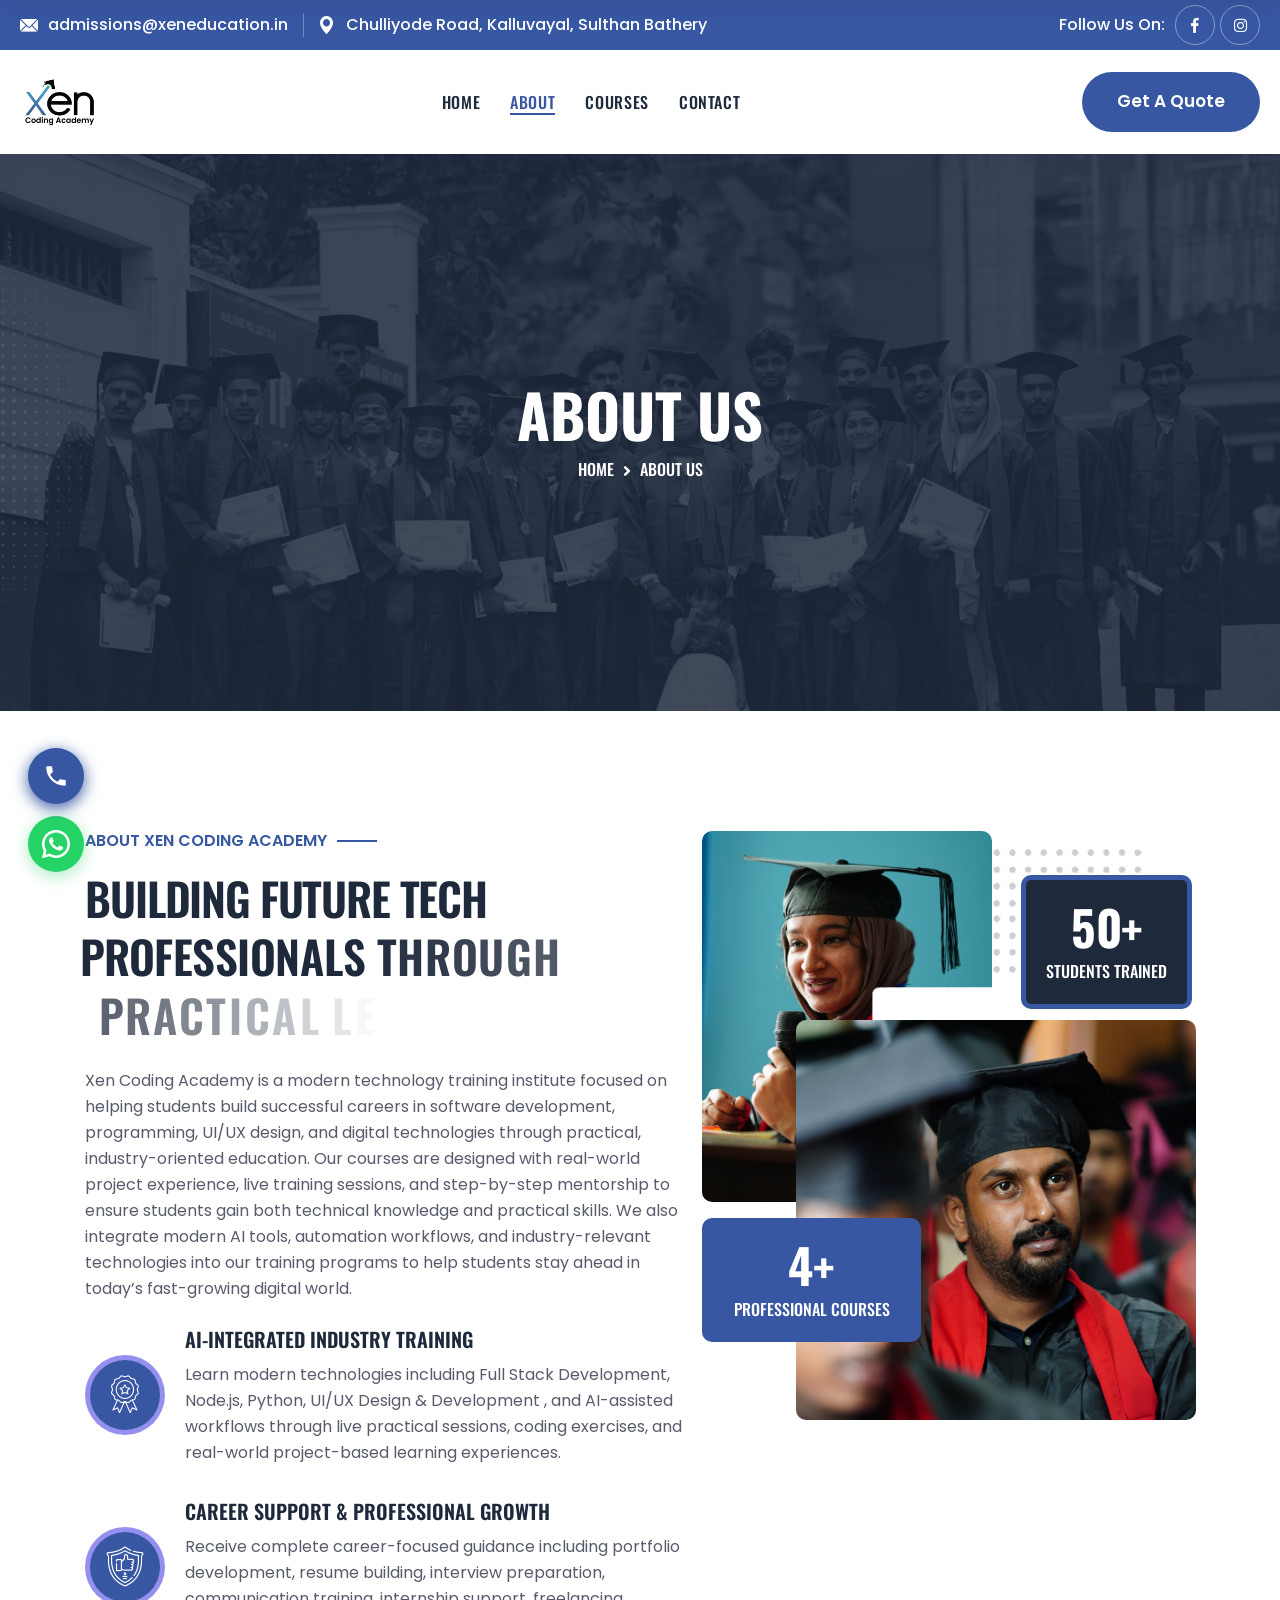
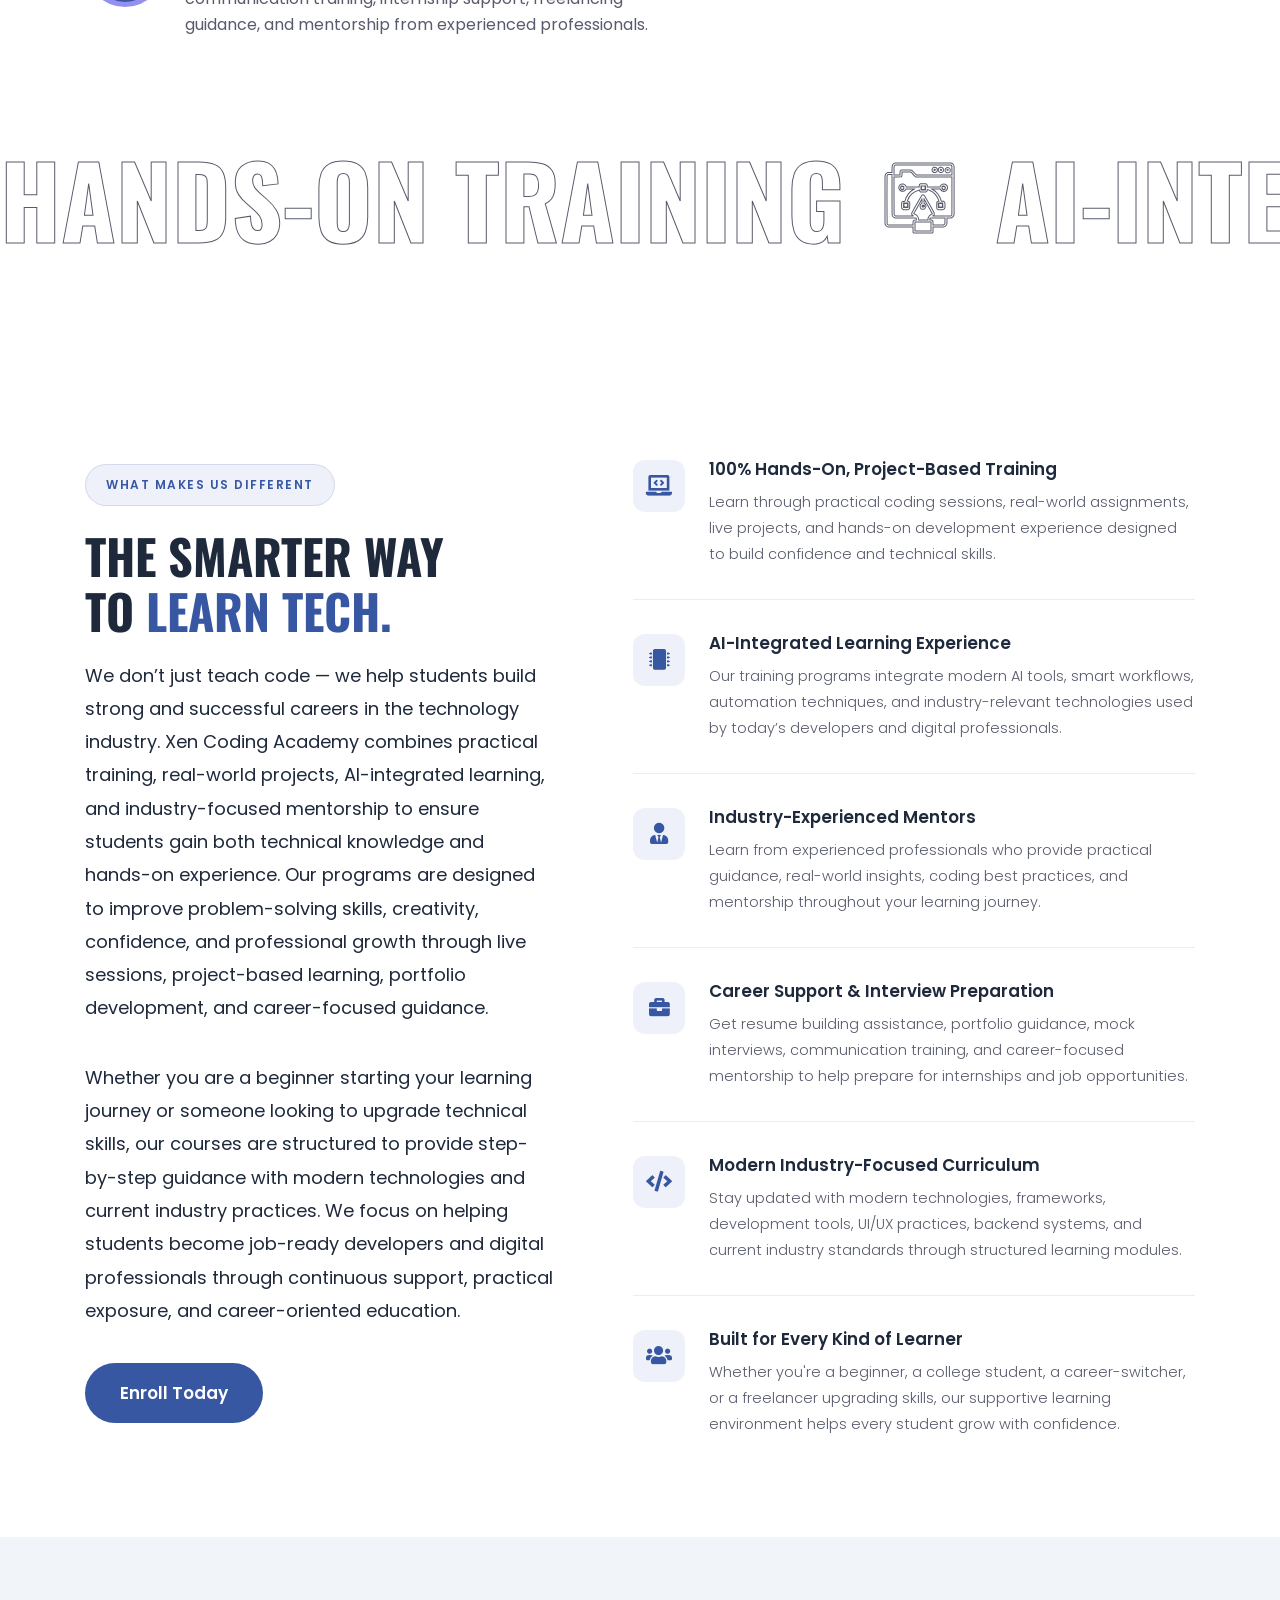
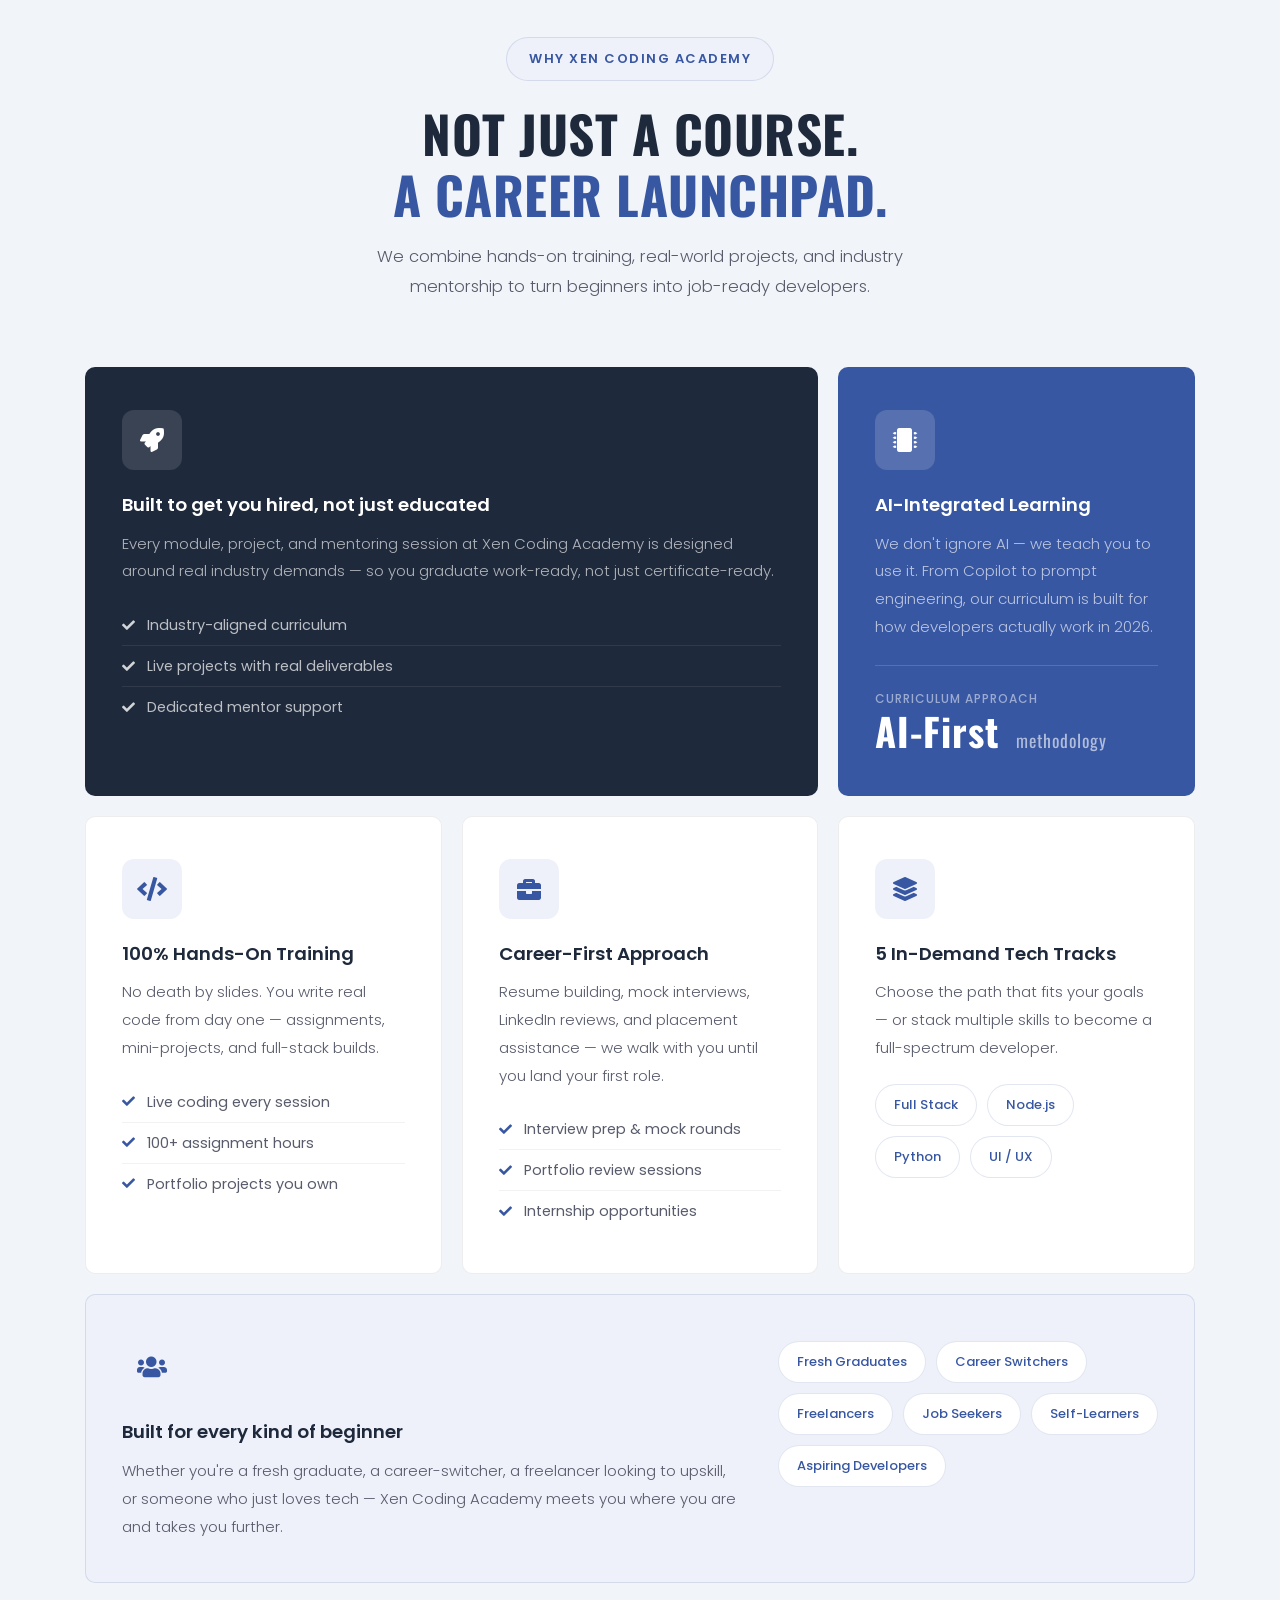
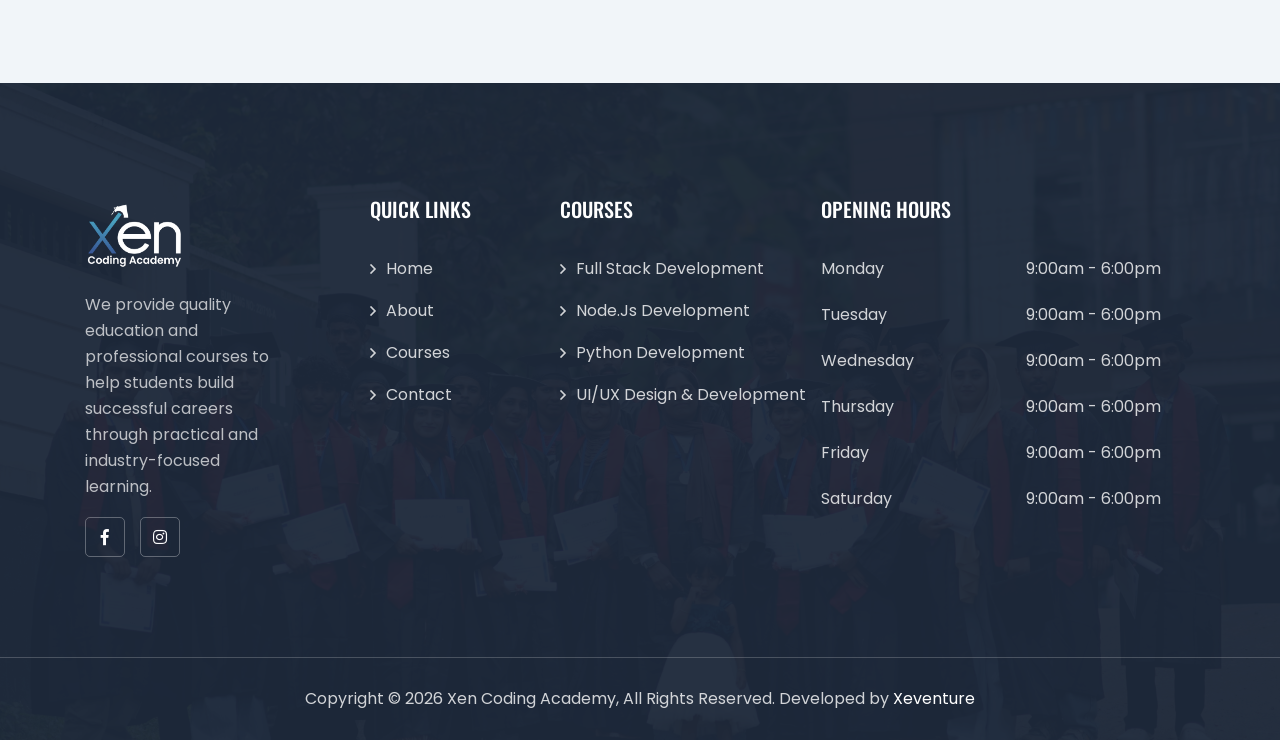
==== commit 6f29abc2: "mail changed" ====
--- a/about.html
+++ b/about.html
@@ -354,15 +354,6 @@
                                         <img src="images/resources/student (6).JPG" class="img-fluid" style="width: 400px; height: 400px;" alt="">
                                     </div>
 
-                                    <!-- Video -->
-                                    <div class="about-three__video-link">
-                                        <a href="https://www.youtube.com/watch?v=Get7rqXYrbQ" class="video-popup">
-                                            <div class="about-three__video-icon">
-                                                <span class="fa fa-play"></span>
-                                                <i class="ripple"></i>
-                                            </div>
-                                        </a>
-                                    </div>
 
                                     <!-- Students Box -->
                                     <div class="about-three__client-box">
@@ -940,10 +931,10 @@
             <!-- /.mobile-nav__container -->
 
             <ul class="mobile-nav__contact list-unstyled">
-                <li>
+                <!-- <li>
                     <i class="fa fa-envelope"></i>
                     <a href="mailto:needhelp@packageName__.com">needhelp@Glorify.com</a>
-                </li>
+                </li> -->
                 <li>
                     <i class="fas fa-phone"></i>
                     <a href="tel:9746307912">+91 9746307912</a>
--- a/css/style.css
+++ b/css/style.css
@@ -16168,8 +16168,8 @@
 .contact-page__left {
   position: relative;
   display: block;
-  margin-left: 60px;
-  margin-right: 10px;
+  margin-left: 30px;
+  margin-right: 30px;
 }
 
 .google-map__one {
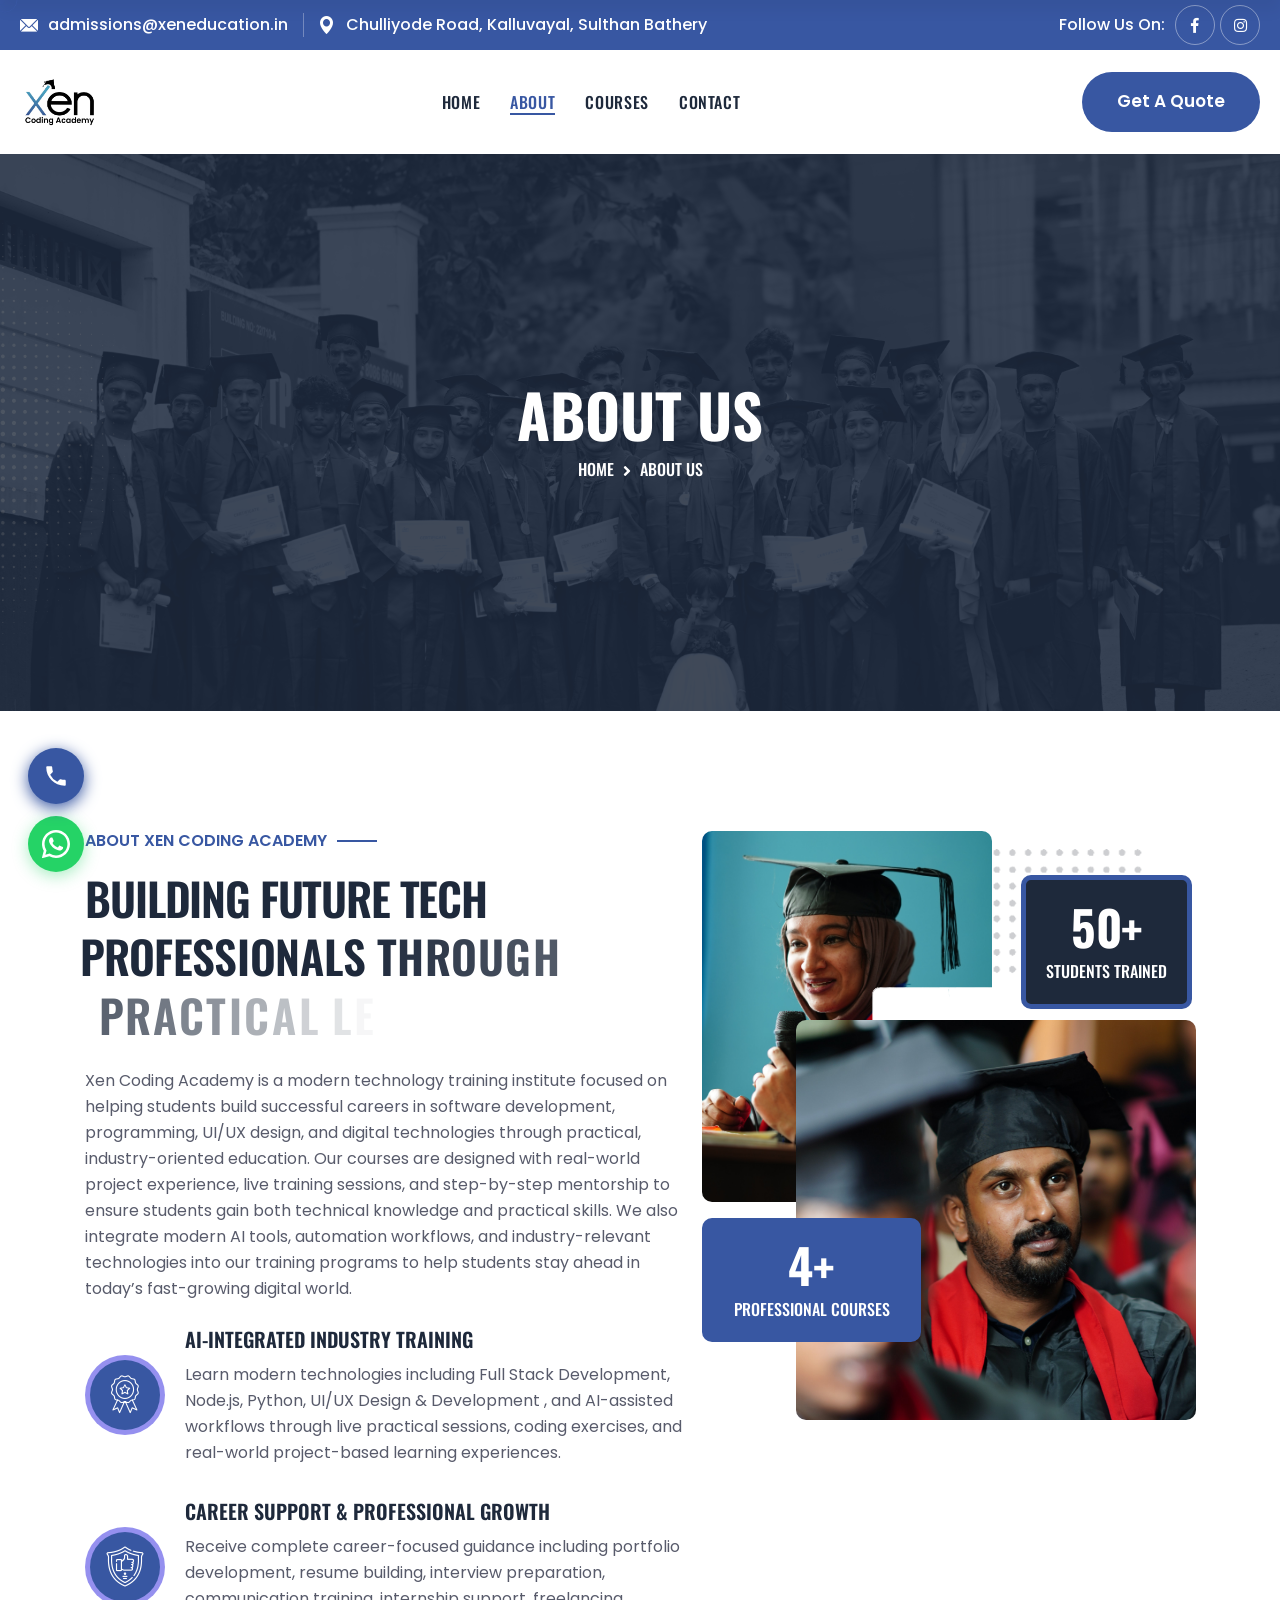
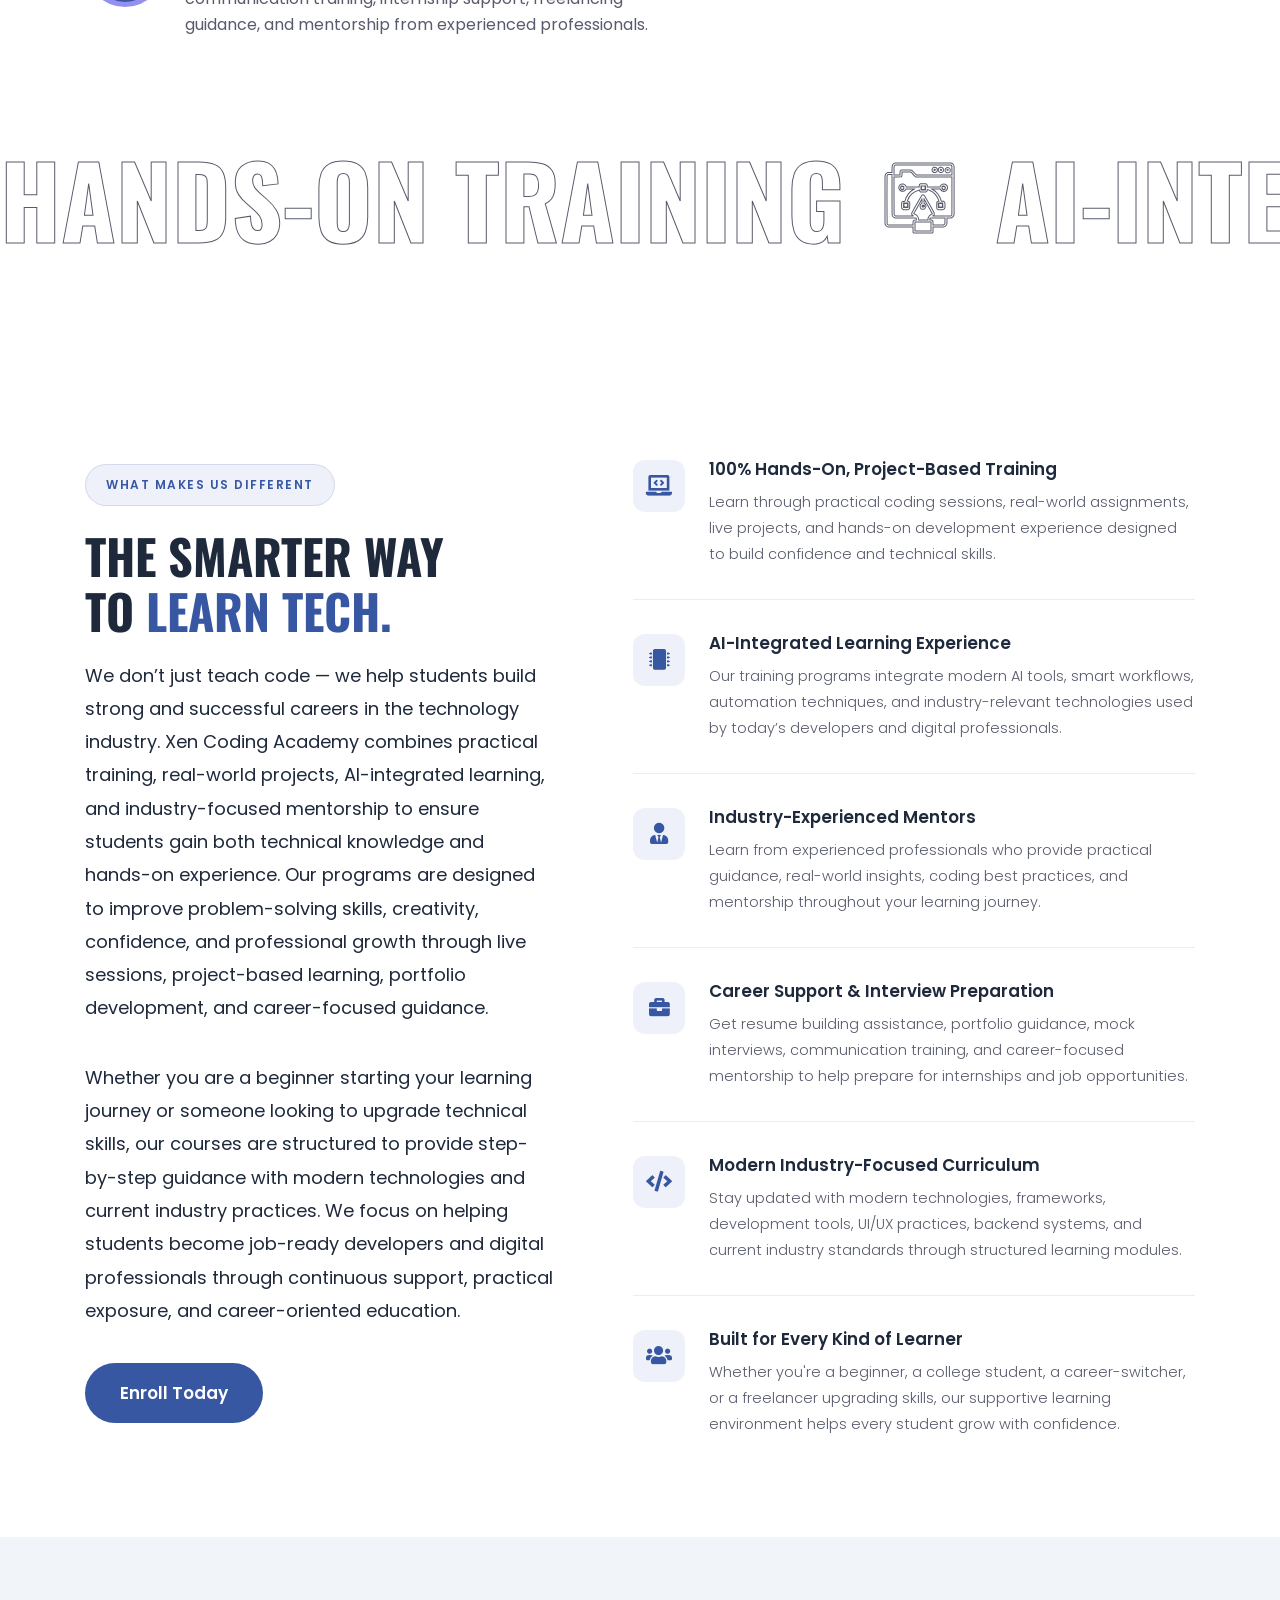
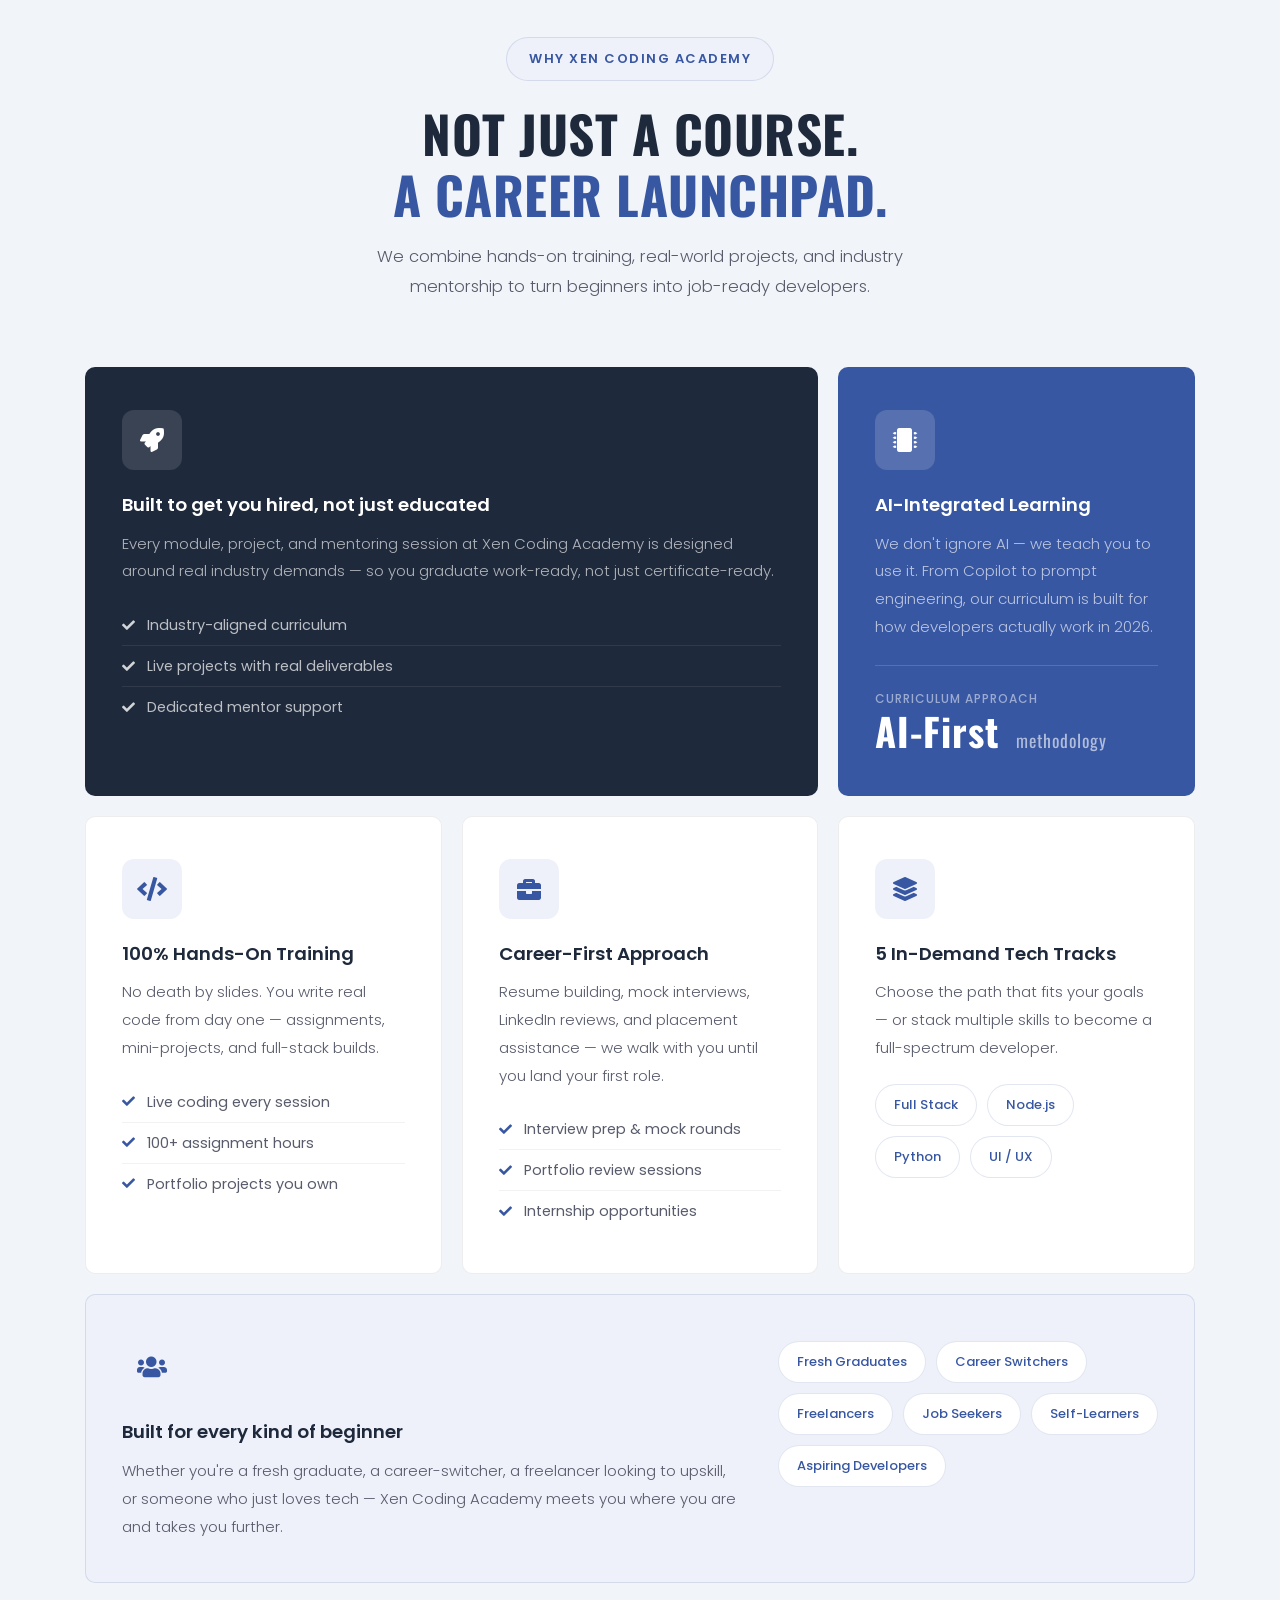
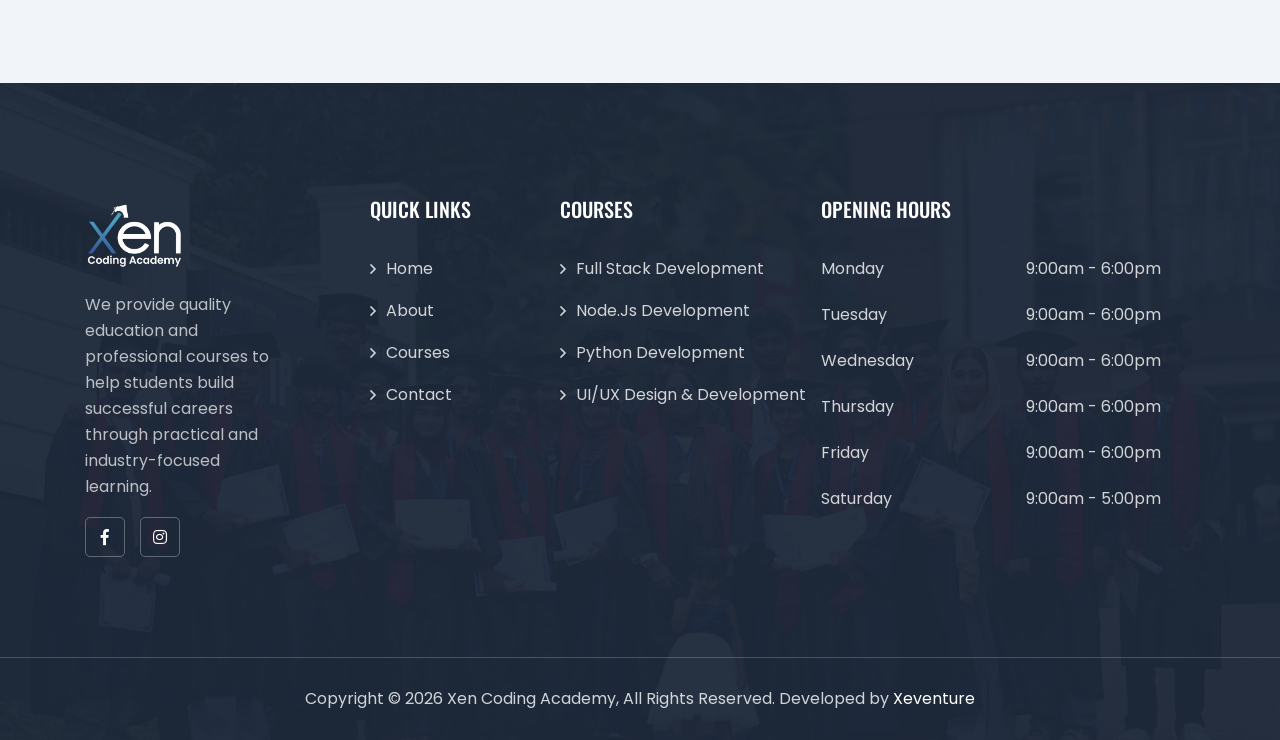
==== commit 134b721b: "...." ====
--- a/about.html
+++ b/about.html
@@ -878,7 +878,7 @@
 
                                         <li class="d-flex justify-content-between">
                                             <p>Saturday</p>
-                                            <p>9:00am - 6:00pm</p>
+                                            <p>9:00am - 5:00pm</p>
                                         </li>
 
                                     </ul>
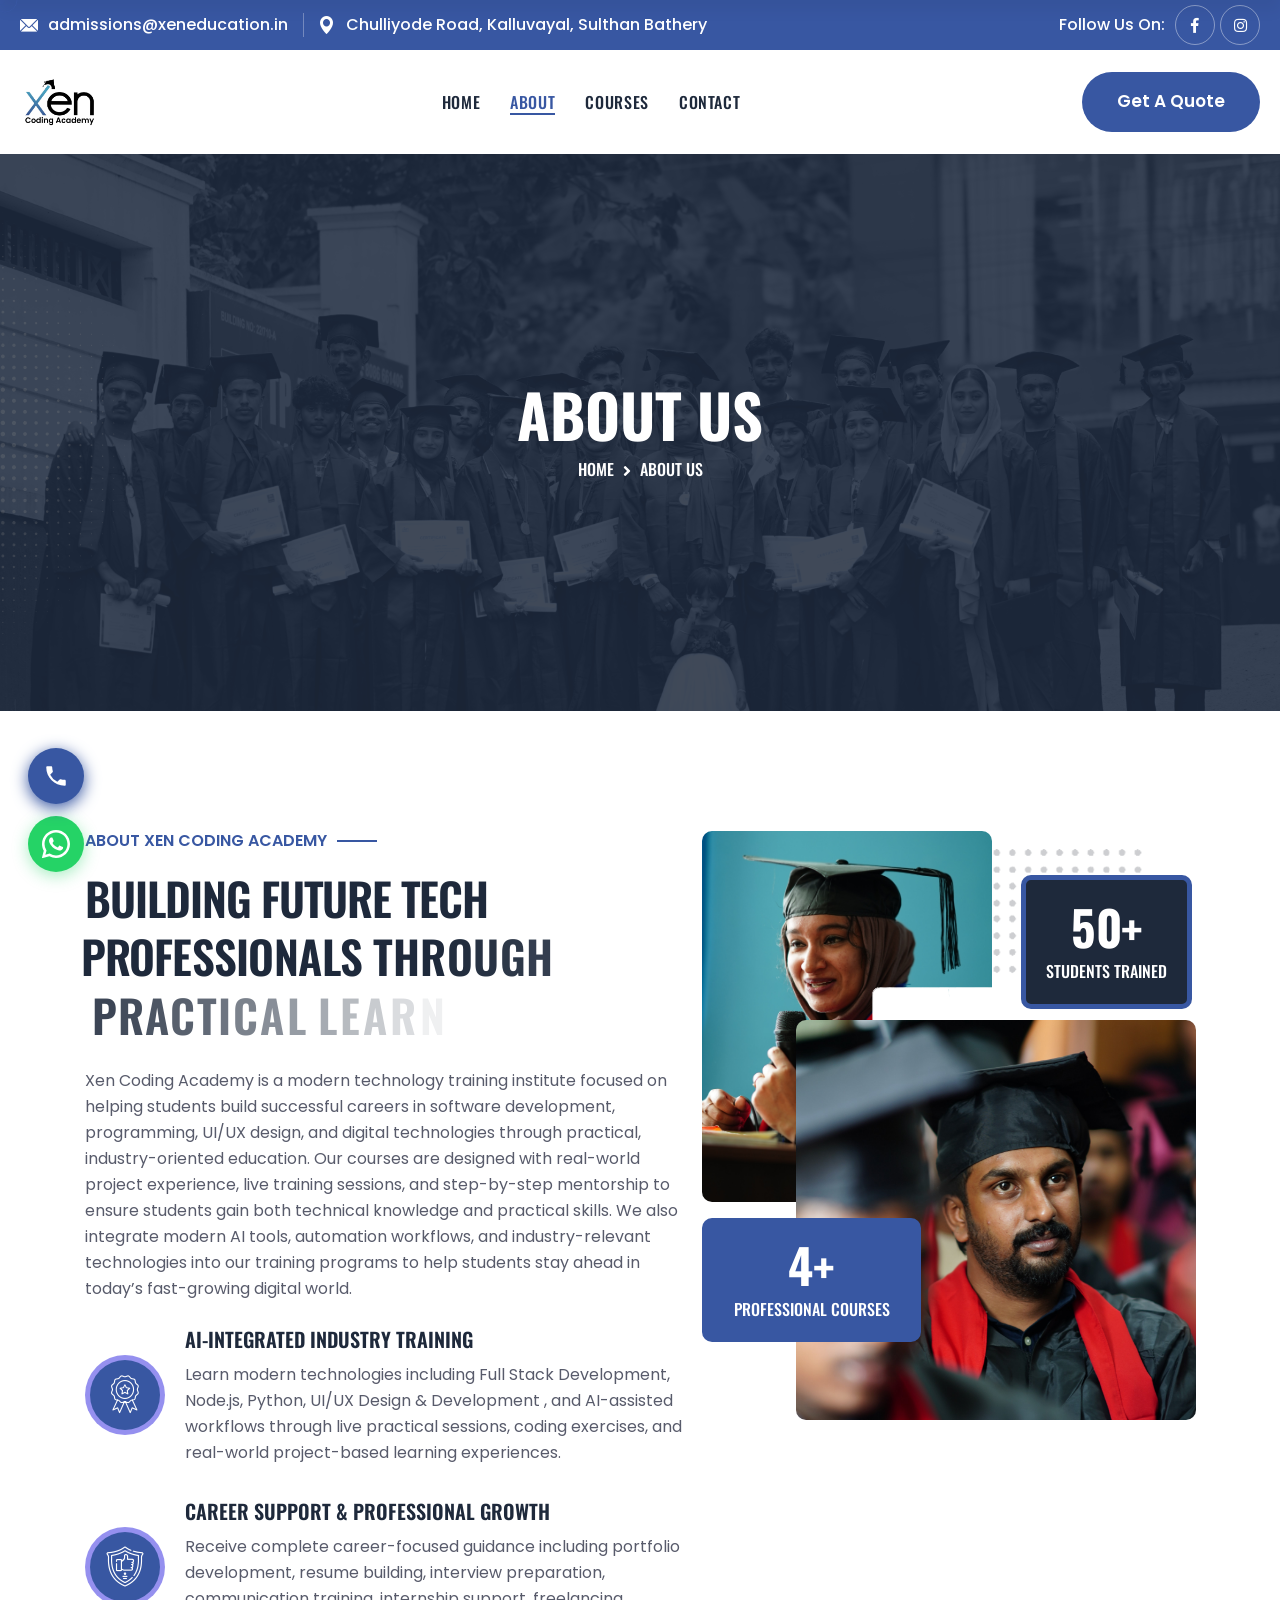
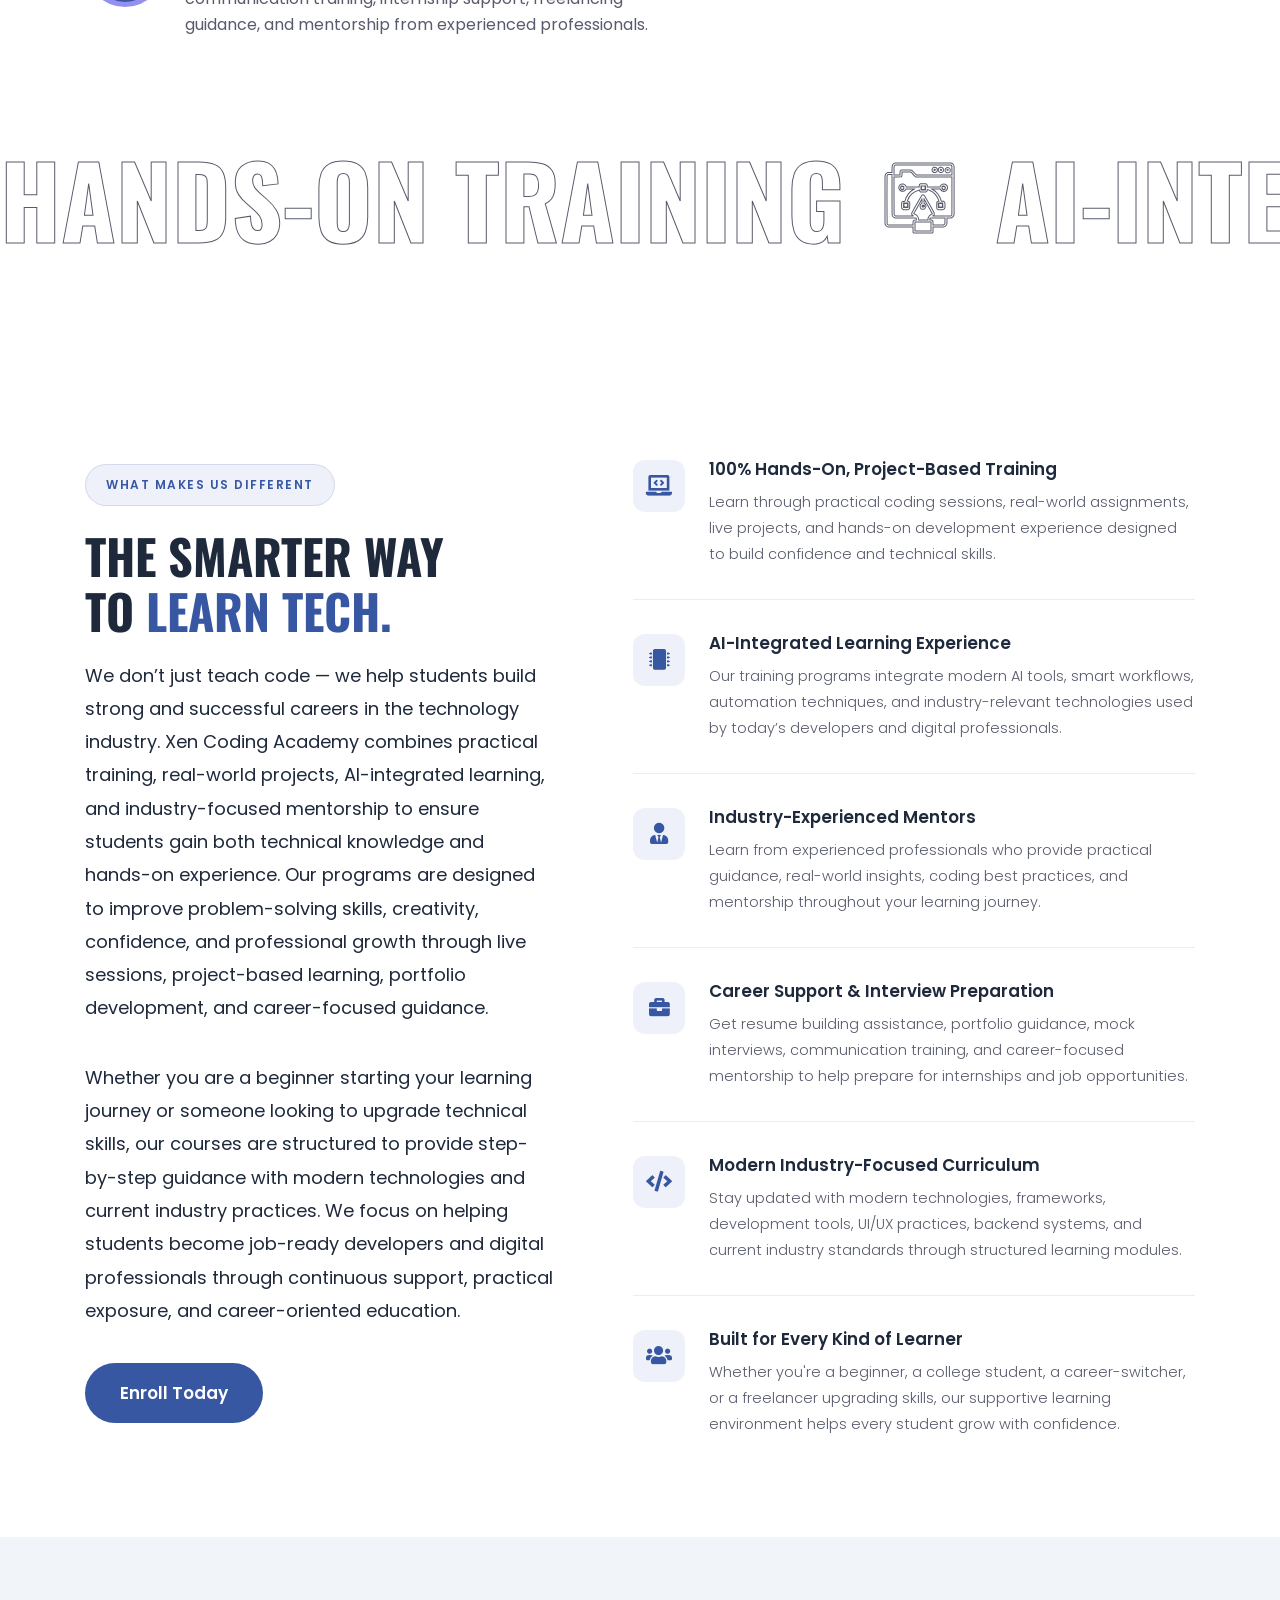
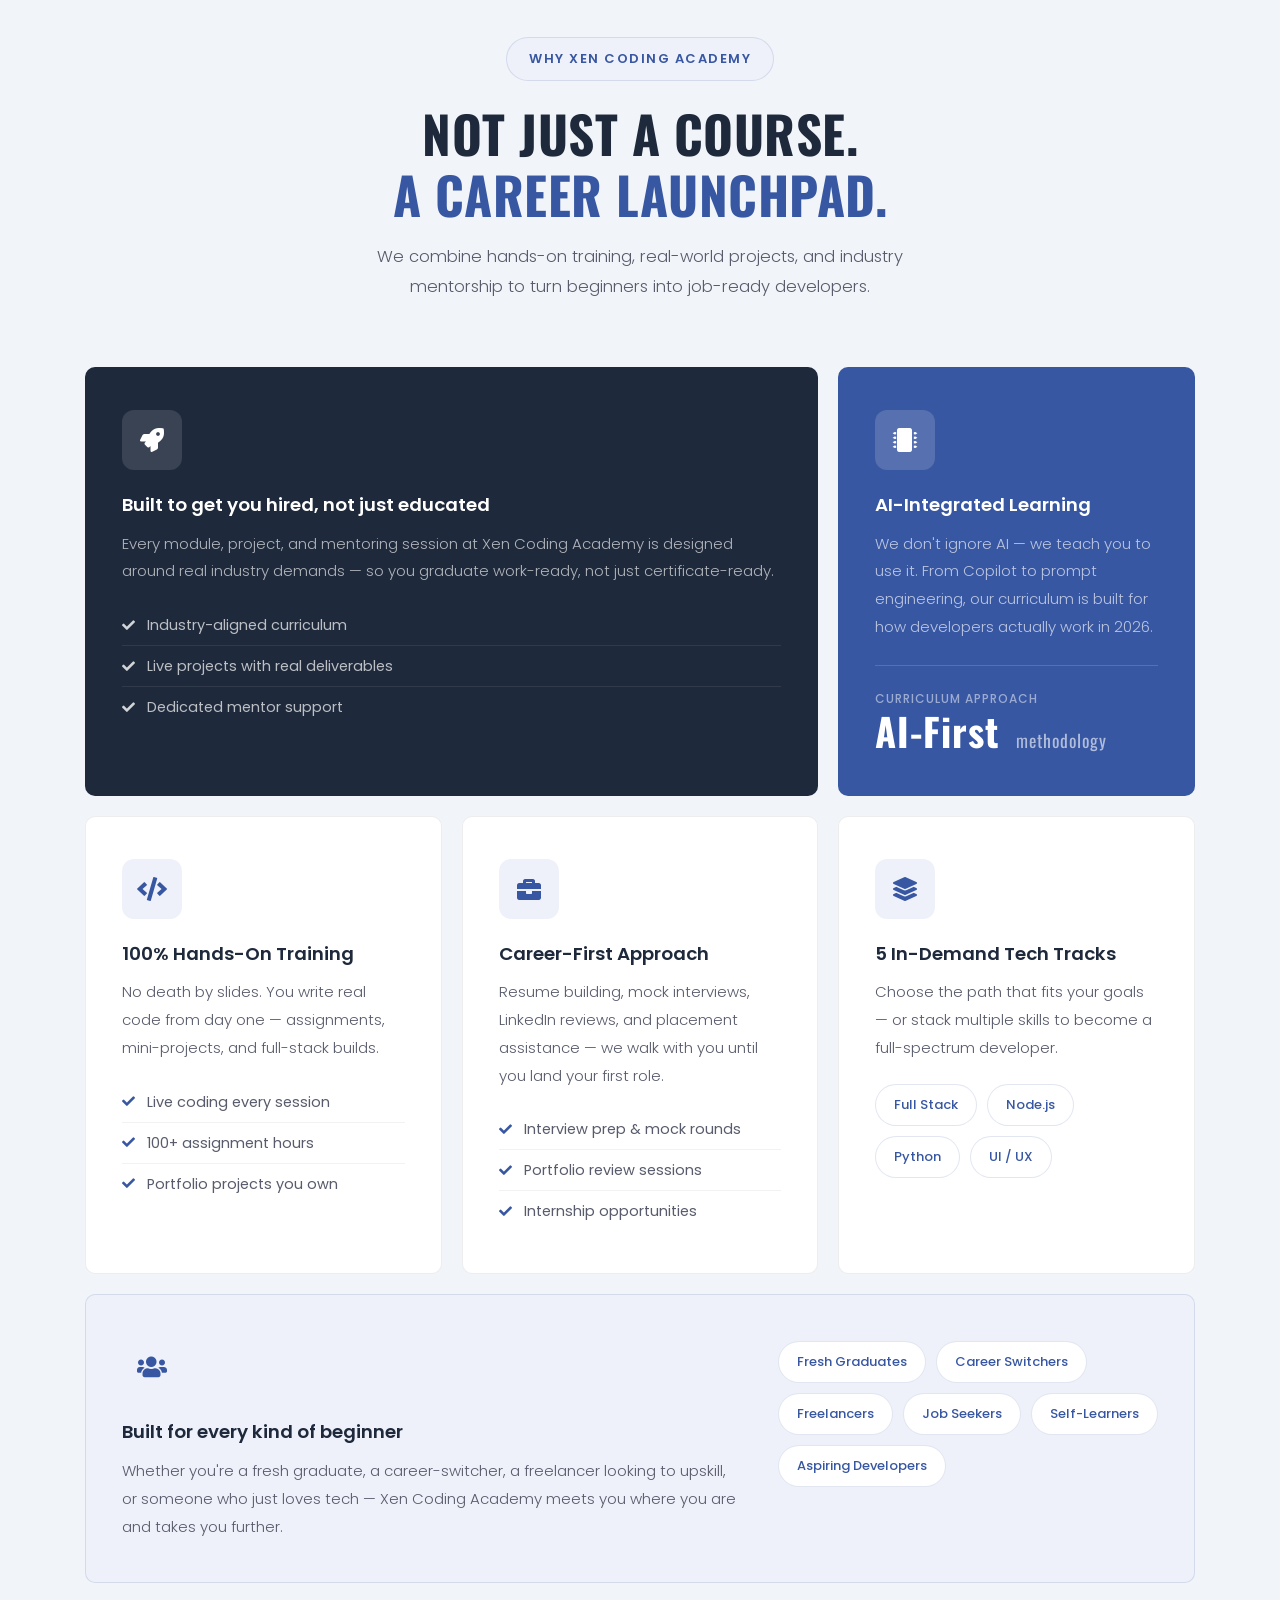
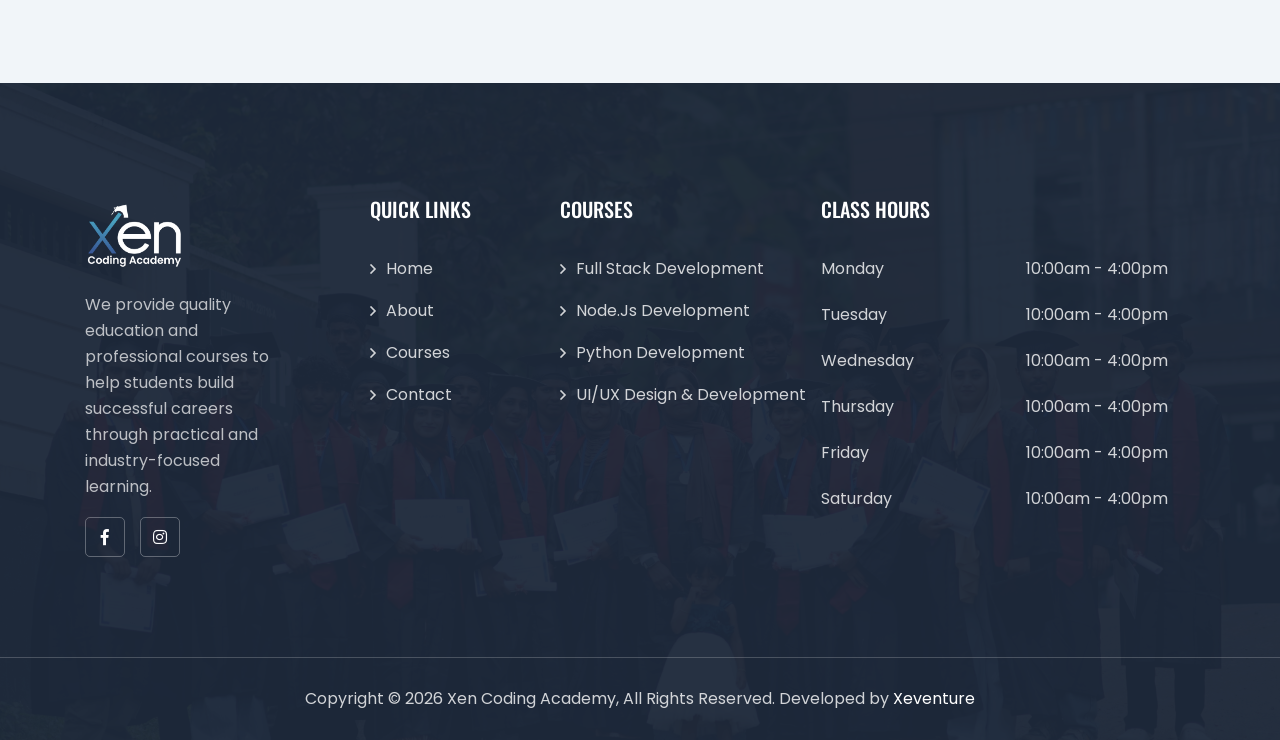
==== commit 8fdbdd8b: "class hours mail uppercase" ====
--- a/about.html
+++ b/about.html
@@ -847,38 +847,38 @@
                             <!-- Opening Hours -->
                             <div class="col-xl-4 col-lg-6 col-md-6 wow fadeInUp" data-wow-delay="400ms">
                                 <div class="footer-widget__contact">
-                                    <h3 class="footer-widget__title">Opening Hours</h3>
+                                    <h3 class="footer-widget__title">Class Hours</h3>
 
                                     <ul class="footer-widget__contact-list list-unstyled">
 
                                         <li class="d-flex justify-content-between">
                                             <p>Monday</p>
-                                            <p>9:00am - 6:00pm</p>
+                                            <p>10:00am - 4:00pm</p>
                                         </li>
 
                                         <li class="d-flex justify-content-between">
                                             <p>Tuesday</p>
-                                            <p>9:00am - 6:00pm</p>
+                                            <p>10:00am - 4:00pm</p>
                                         </li>
 
                                         <li class="d-flex justify-content-between">
                                             <p>Wednesday</p>
-                                            <p>9:00am - 6:00pm</p>
+                                            <p>10:00am - 4:00pm</p>
                                         </li>
 
                                         <li class="d-flex justify-content-between">
                                             <p>Thursday</p>
-                                            <p>9:00am - 6:00pm</p>
+                                            <p>10:00am - 4:00pm</p>
                                         </li>
 
                                         <li class="d-flex justify-content-between">
                                             <p>Friday</p>
-                                            <p>9:00am - 6:00pm</p>
+                                            <p>10:00am - 4:00pm</p>
                                         </li>
 
                                         <li class="d-flex justify-content-between">
                                             <p>Saturday</p>
-                                            <p>9:00am - 5:00pm</p>
+                                            <p>10:00am - 4:00pm</p>
                                         </li>
 
                                     </ul>
--- a/css/style.css
+++ b/css/style.css
@@ -16135,7 +16135,6 @@
   font-weight: 500;
   line-height: 30px;
   color: var(--glorify-black);
-  text-transform: uppercase;
 }
 
 .contact-info__single h4 a {
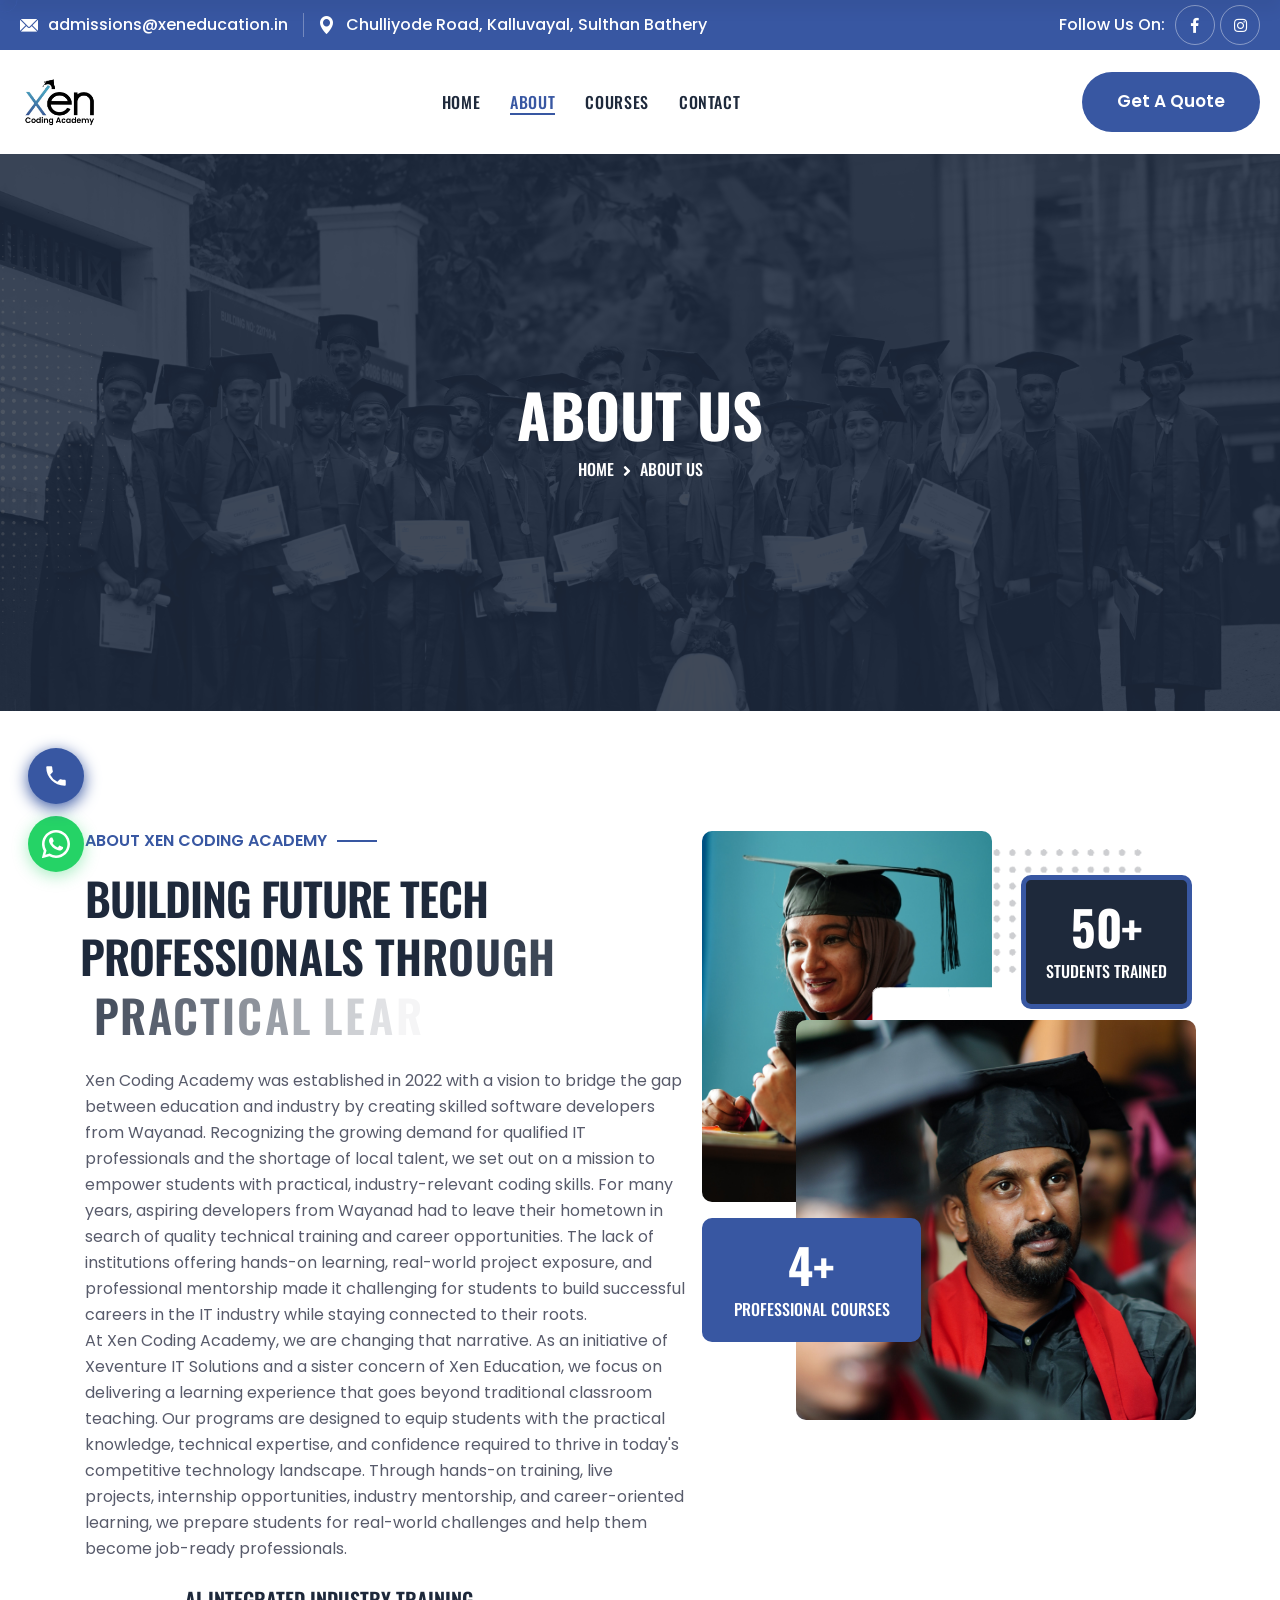
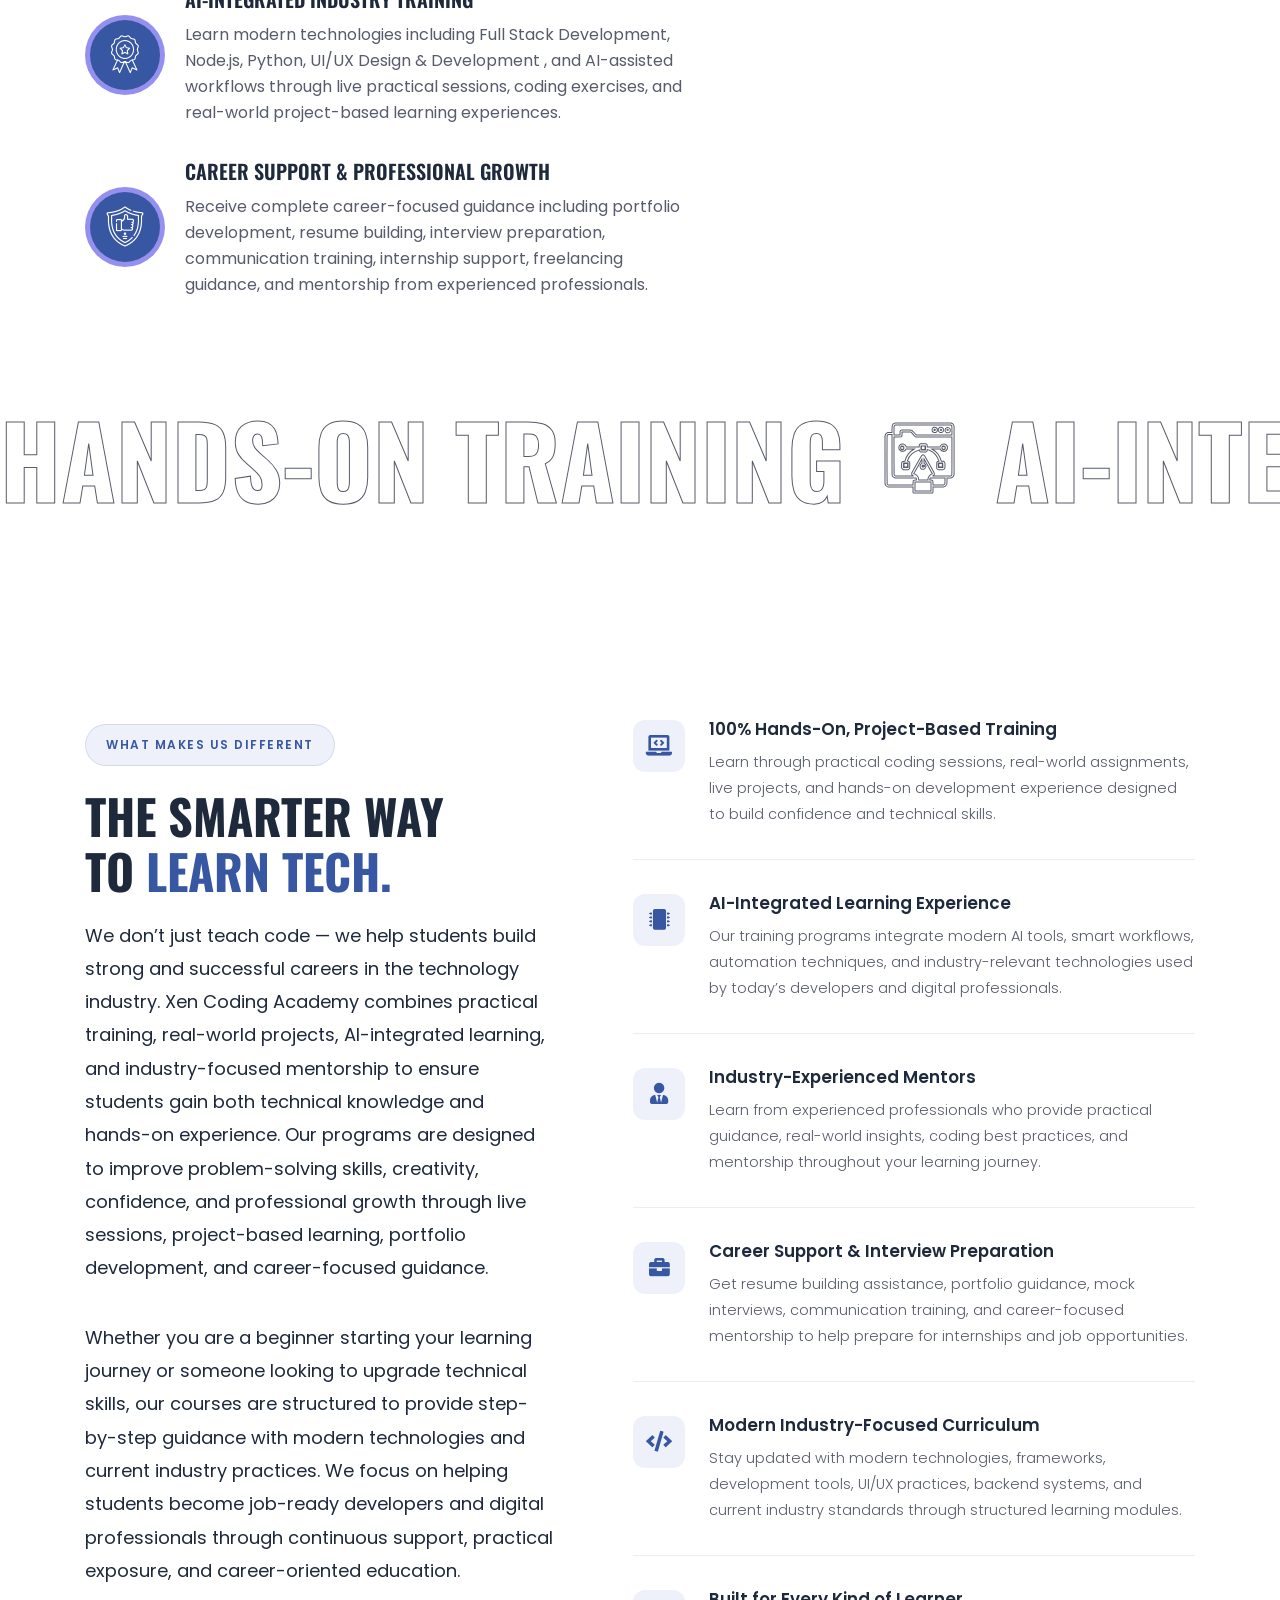
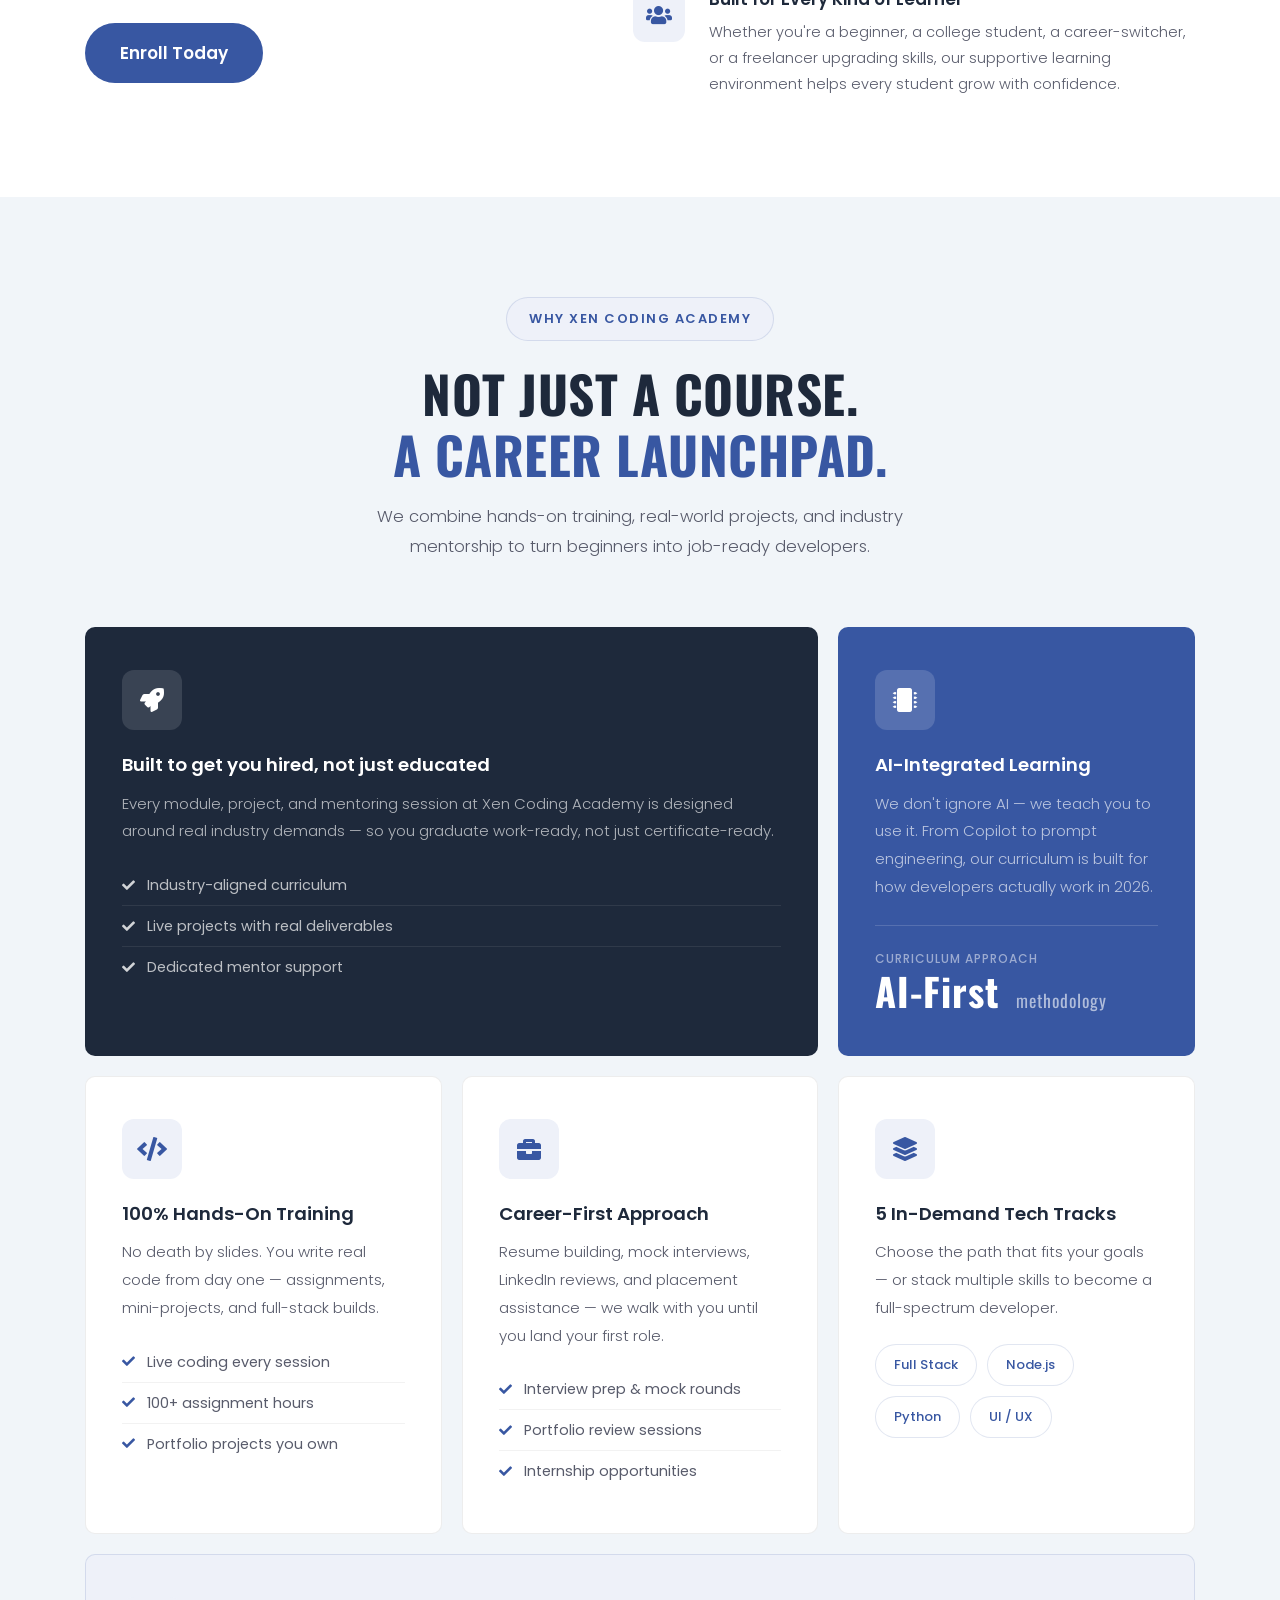
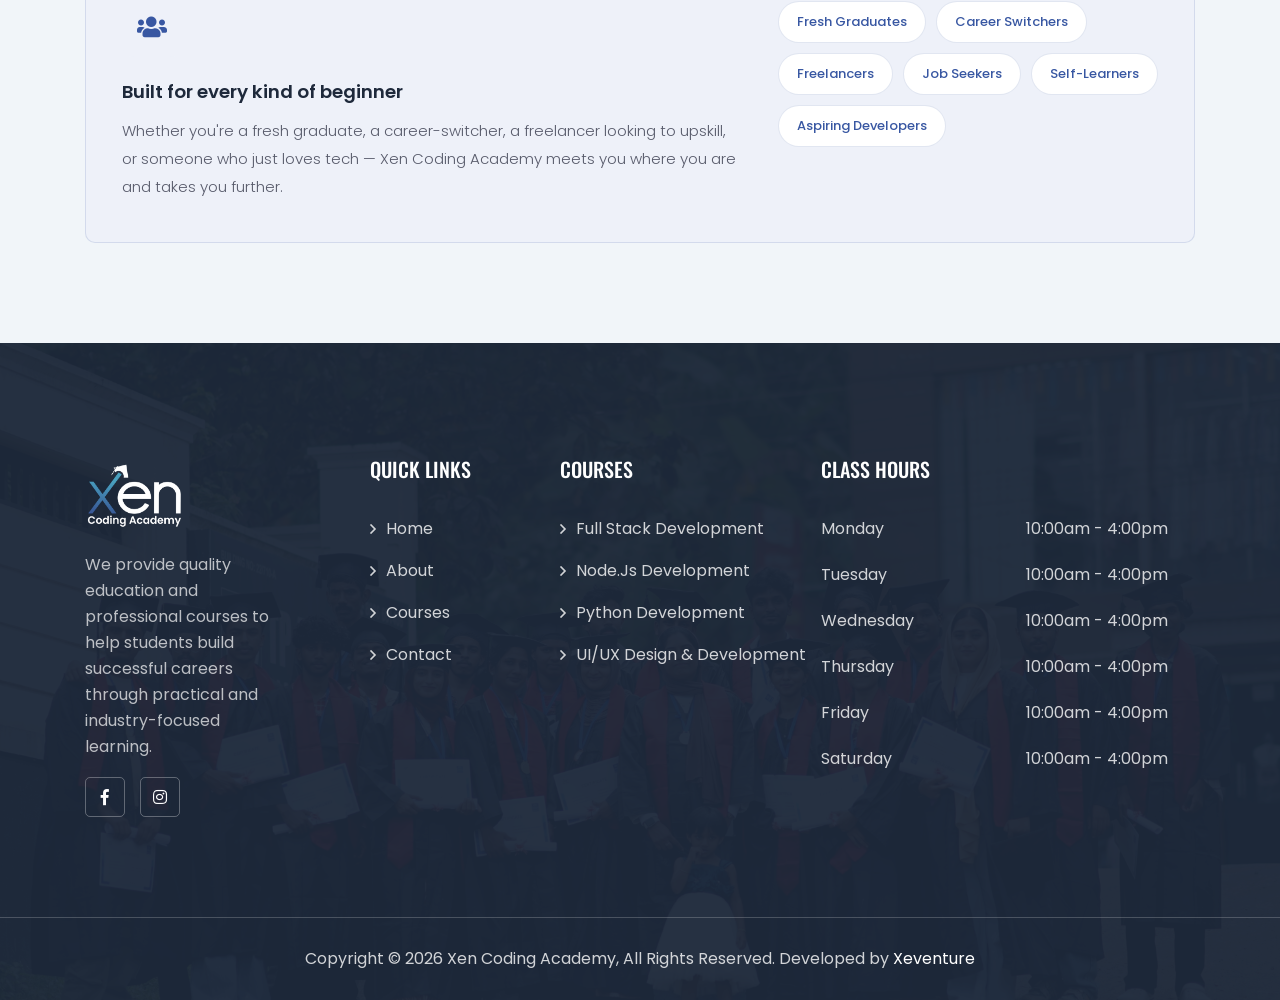
==== commit 4b2892bf: "content chnaged" ====
--- a/about.html
+++ b/about.html
@@ -282,15 +282,13 @@
                                 </div>
 
                                 <p class="about-three__text">
-                                    Xen Coding Academy is a modern technology training institute focused on
-                                    helping students build successful careers in software development,
-                                    programming, UI/UX design, and digital technologies through practical,
-                                    industry-oriented education. Our courses are designed with real-world
-                                    project experience, live training sessions, and step-by-step mentorship
-                                    to ensure students gain both technical knowledge and practical skills.
-                                    We also integrate modern AI tools, automation workflows, and
-                                    industry-relevant technologies into our training programs to help
-                                    students stay ahead in today’s fast-growing digital world.
+                                    Xen Coding Academy was established in 2022 with a vision to bridge the gap between education and industry by creating skilled software developers from Wayanad. Recognizing the growing demand for qualified IT professionals and the shortage of local talent, we set out on a mission to empower students with practical, industry-relevant coding skills.
+For many years, aspiring developers from Wayanad had to leave their hometown in search of quality technical training and career opportunities. The lack of institutions offering hands-on learning, real-world project exposure, and professional mentorship made it challenging for students to build successful careers in the IT industry while staying connected to their roots.
+ <br>
+At Xen Coding Academy, we are changing that narrative.
+
+As an initiative of Xeventure IT Solutions and a sister concern of Xen Education, we focus on delivering a learning experience that goes beyond traditional classroom teaching. Our programs are designed to equip students with the practical knowledge, technical expertise, and confidence required to thrive in today's competitive technology landscape.
+Through hands-on training, live projects, internship opportunities, industry mentorship, and career-oriented learning, we prepare students for real-world challenges and help them become job-ready professionals.
                                 </p>
 
                                 <ul class="about-three__points list-unstyled">
--- a/css/style.css
+++ b/css/style.css
@@ -3490,7 +3490,6 @@
   color: var(--glorify-gray);
   font-weight: 600;
   line-height: 1em;
-  text-transform: uppercase;
 }
 
 .banner-one__title {
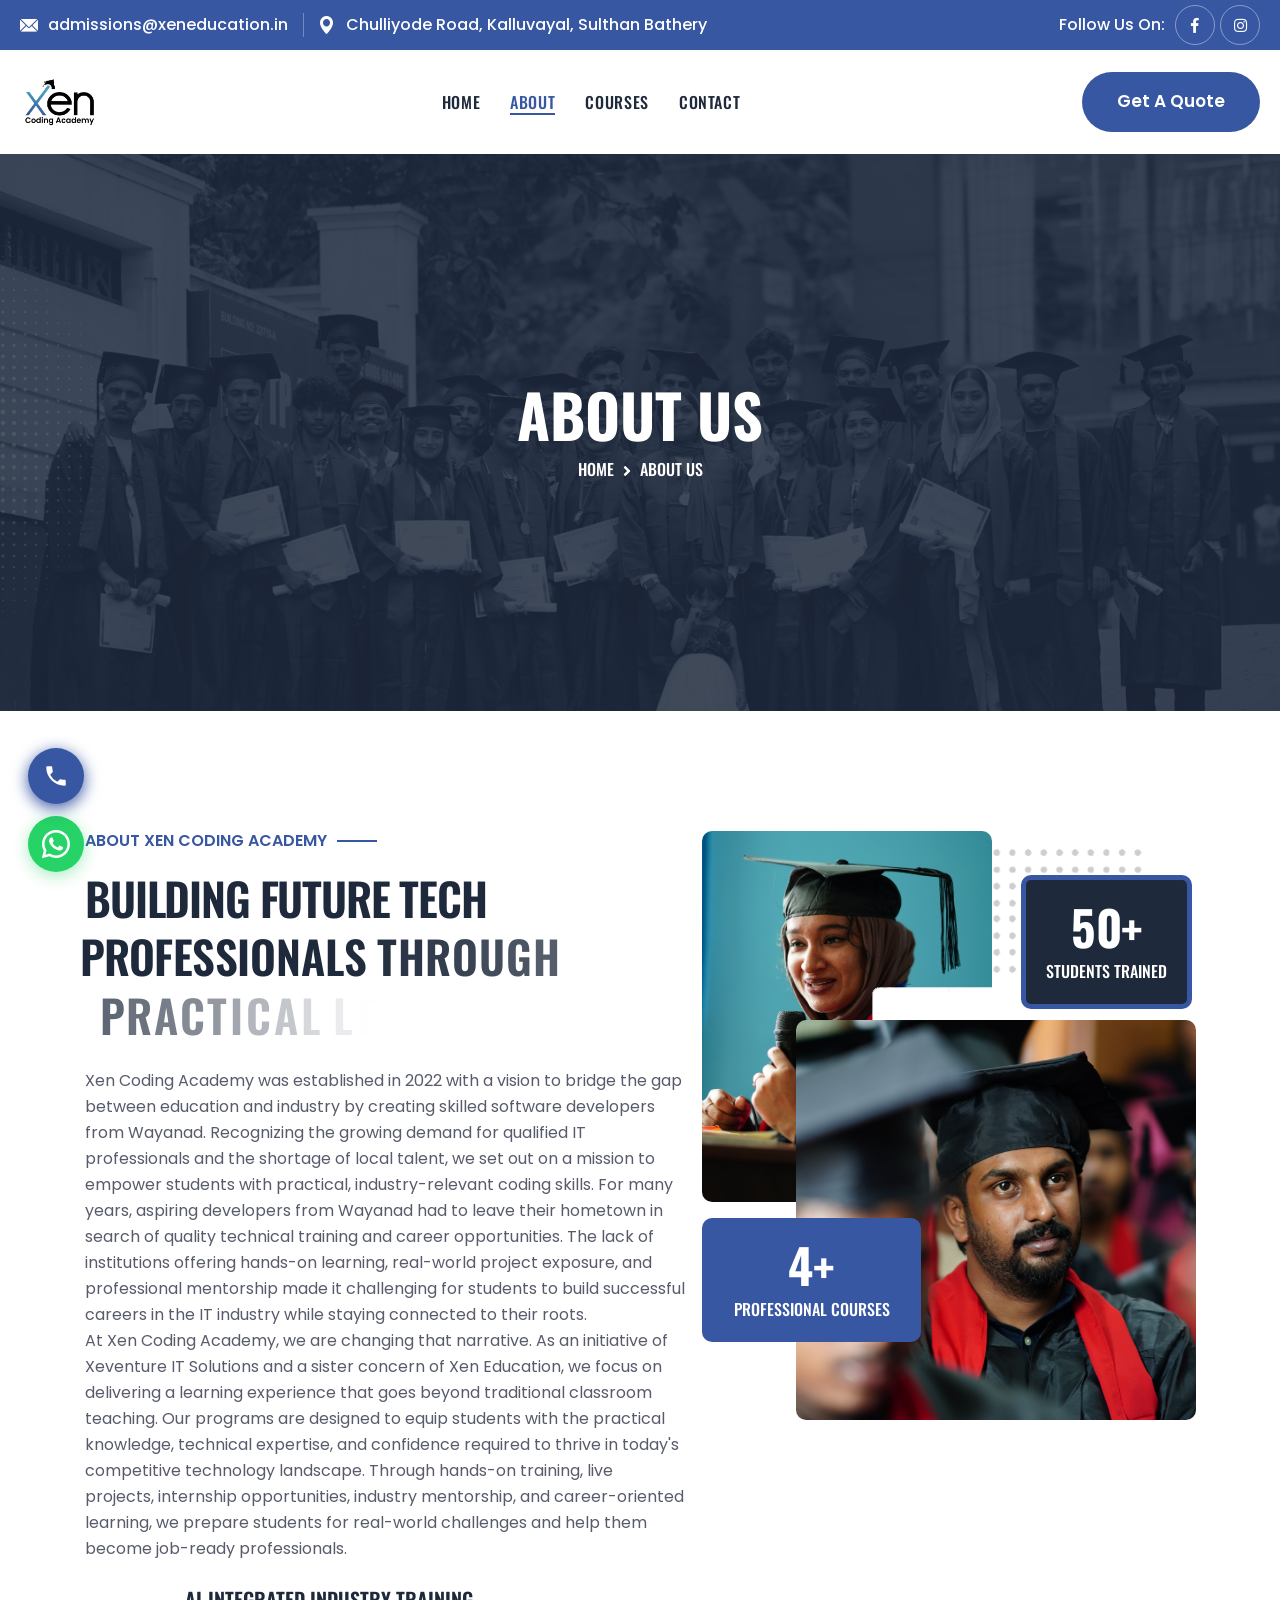
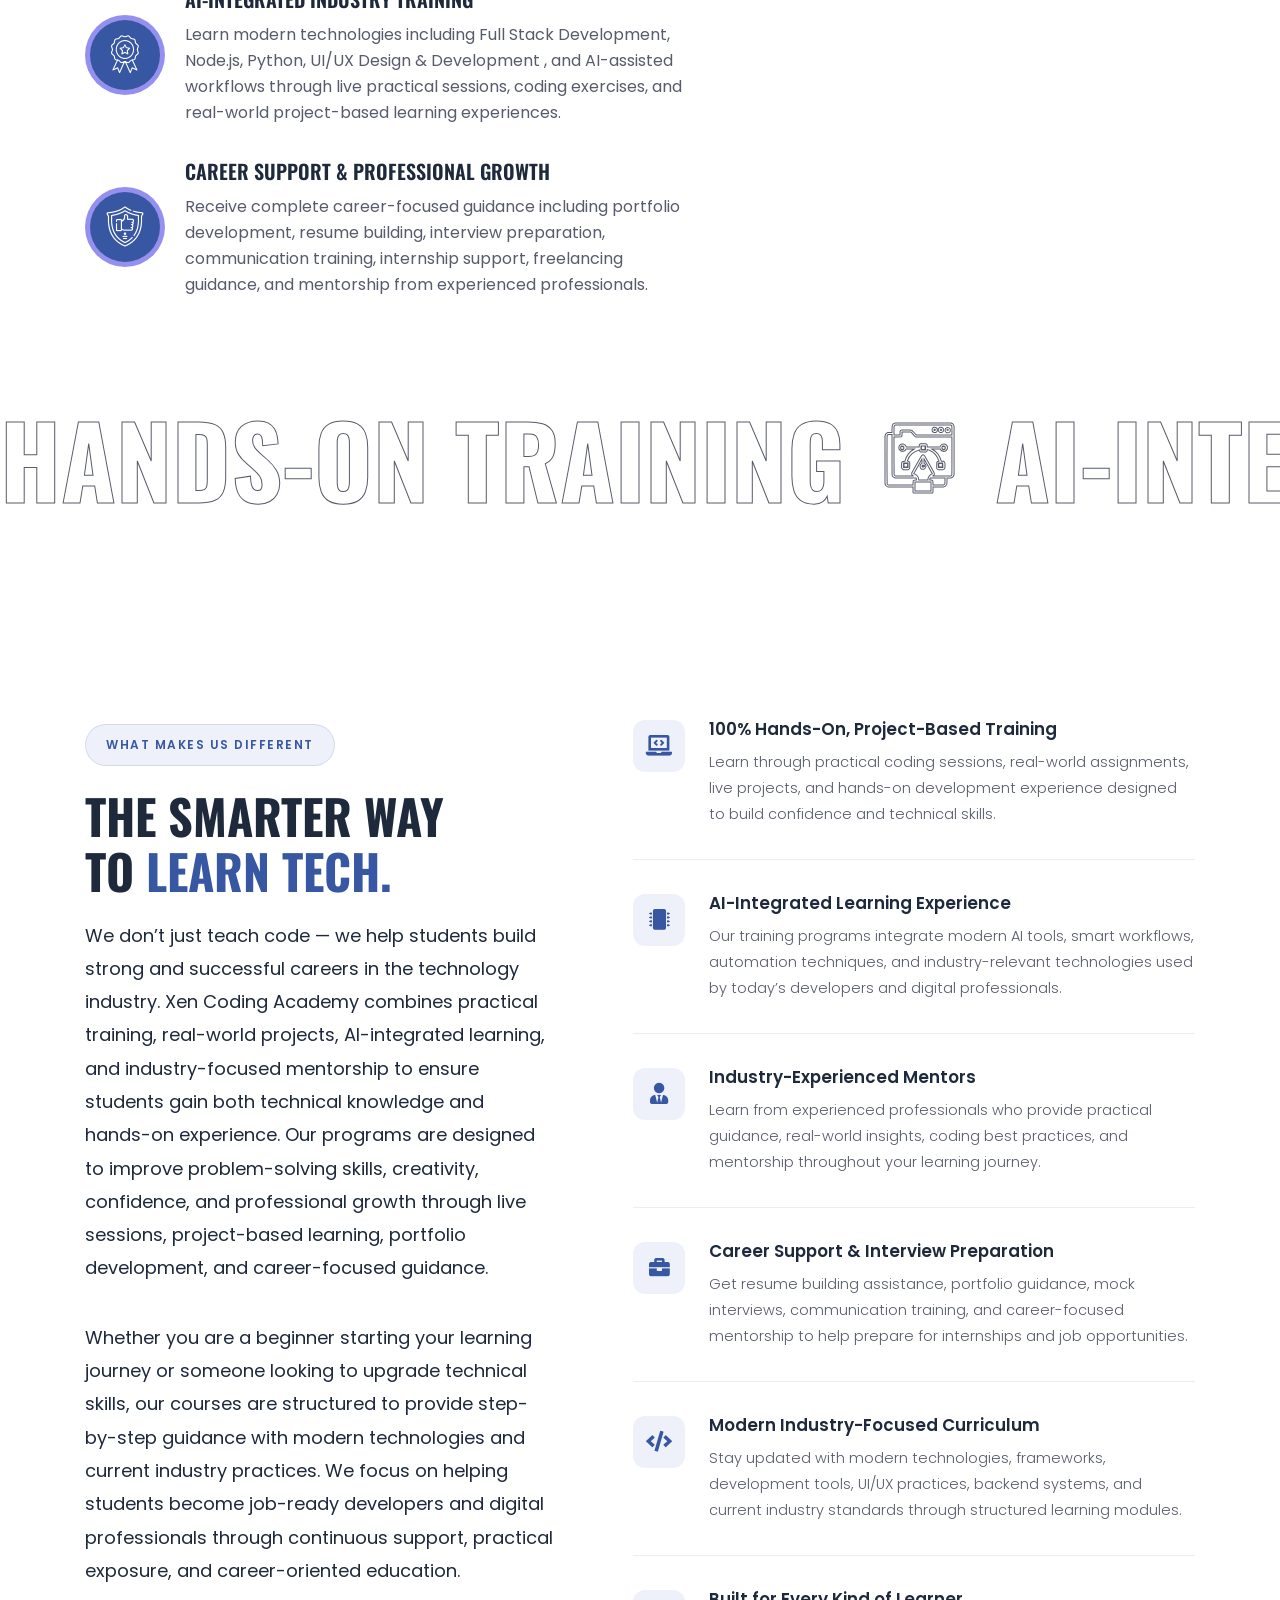
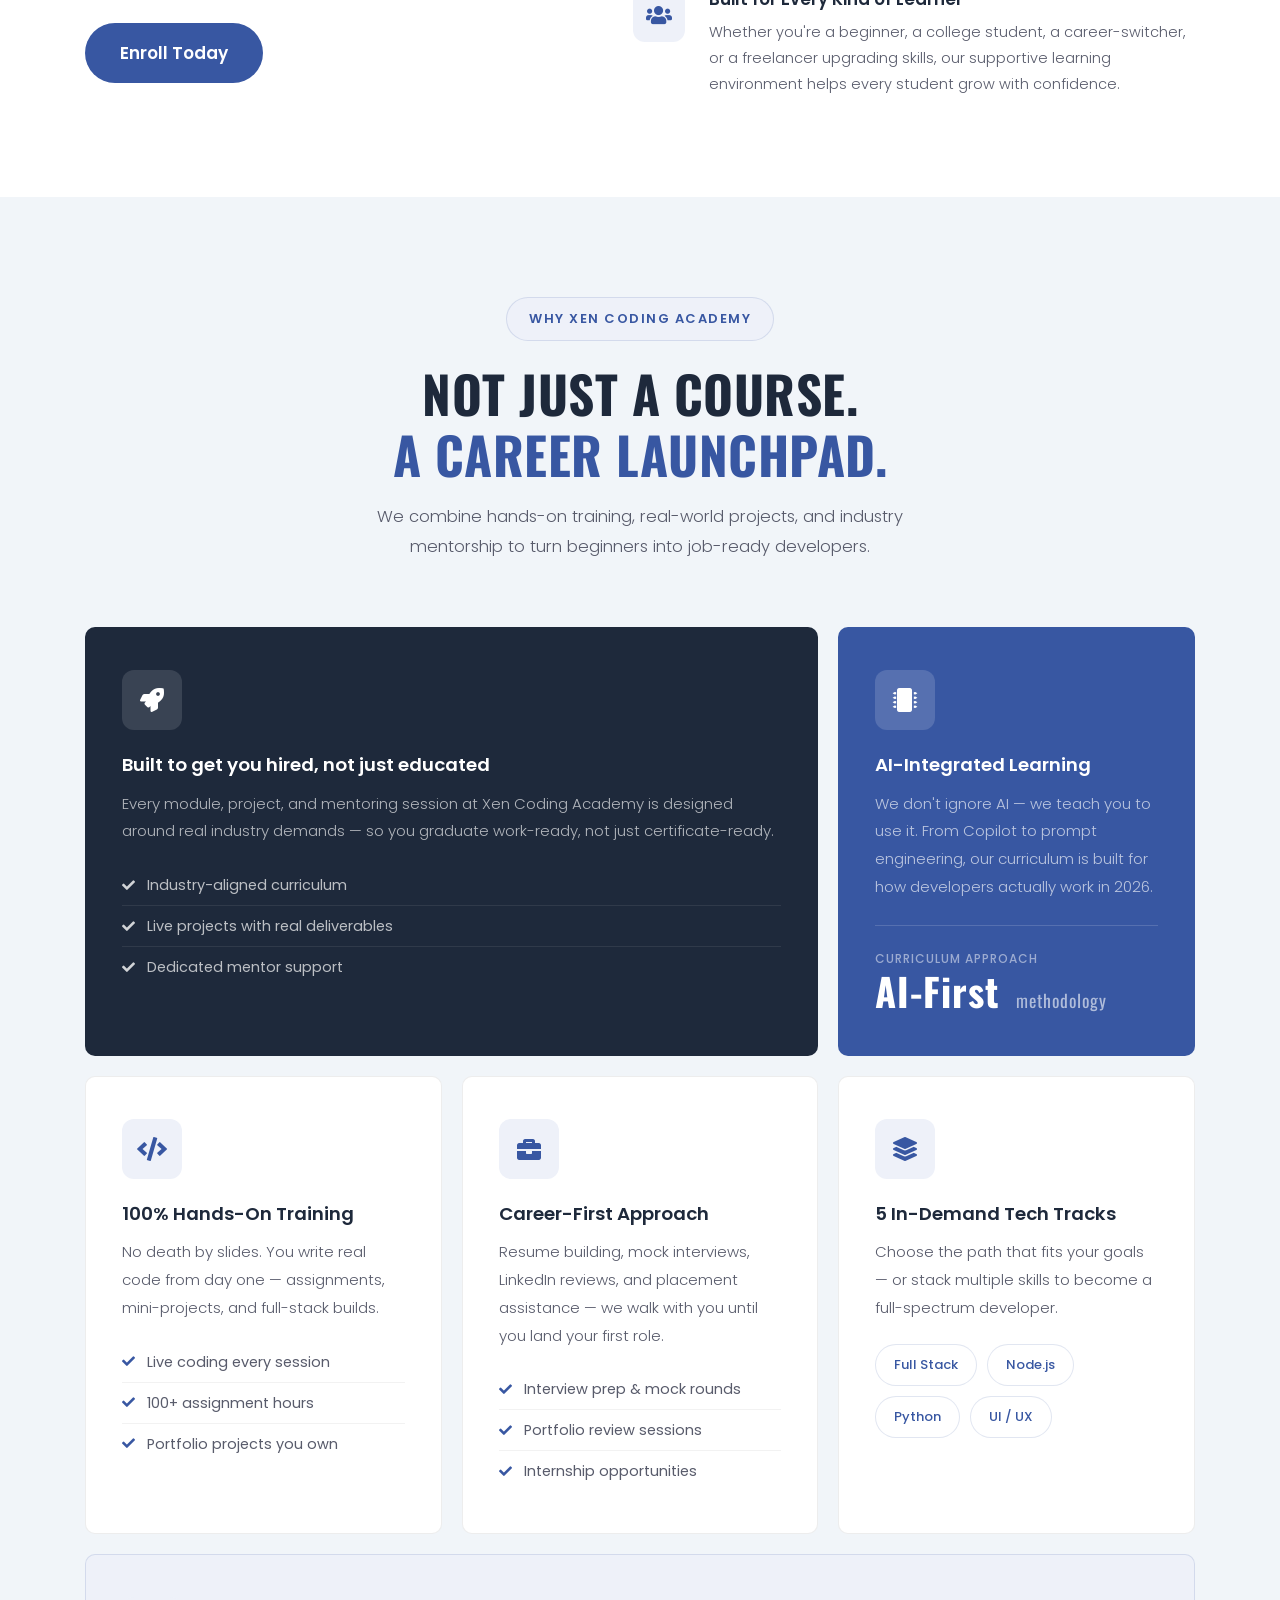
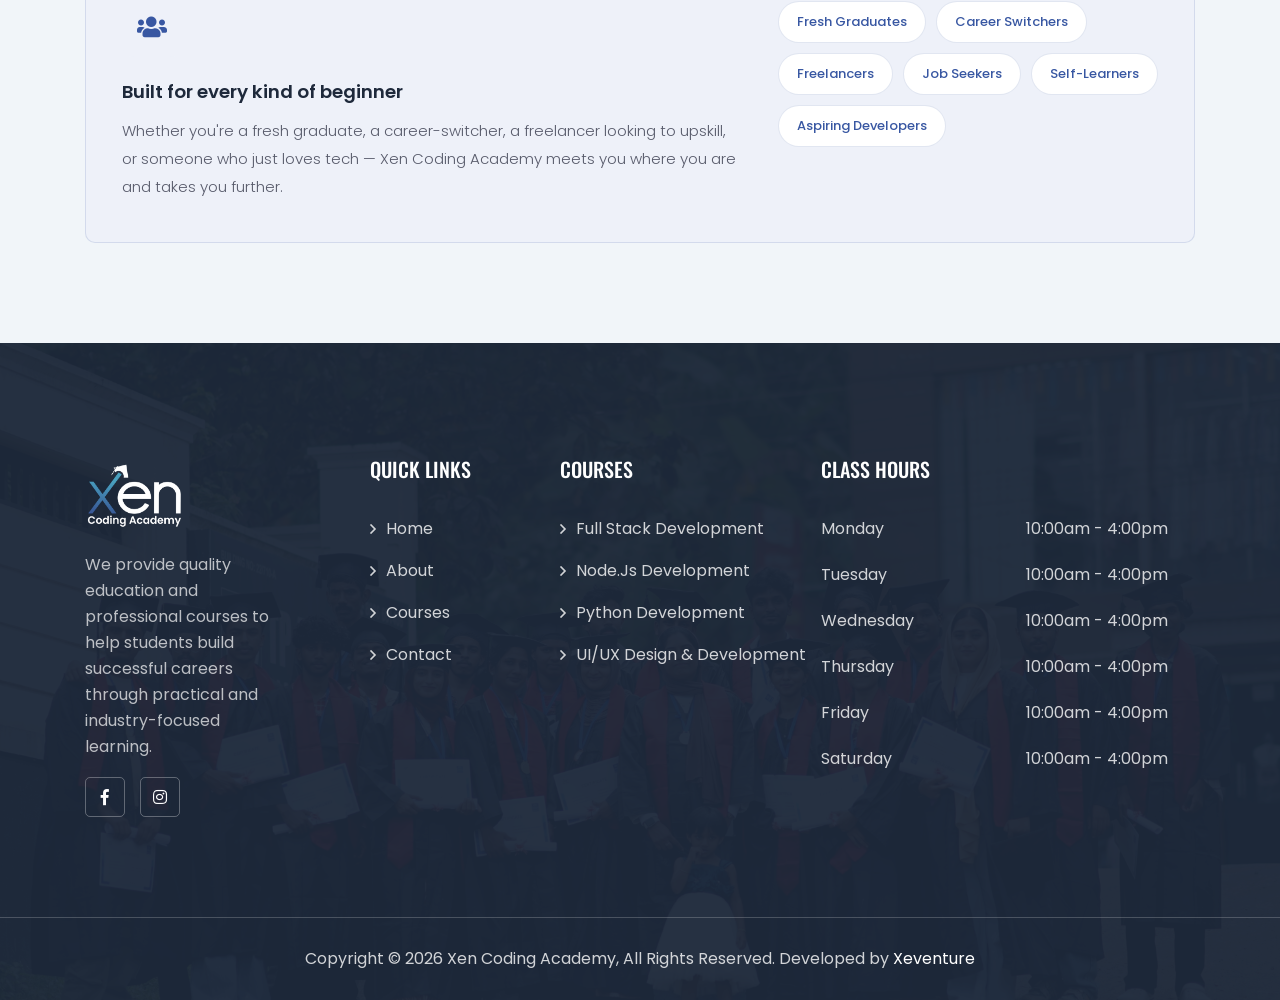
==== commit ecc3d362: "APPLY FORM" ====
--- a/about.html
+++ b/about.html
@@ -221,7 +221,7 @@
                                 </div>
                             </div>
                             <div class="main-menu__btn-box">
-                                <a class="thm-btn" href="contact.html">Get A Quote
+                                <a class="thm-btn" id="openModalBtn">Get A Quote
                                     <span></span>
                                     <span></span>
                                     <span></span>
@@ -953,23 +953,108 @@
     </div>
     <!-- /.mobile-nav__wrapper -->
 
-    <!-- Search Popup -->
-    <div class="search-popup">
-        <div class="color-layer"></div>
-        <button class="close-search"><span class="far fa-times fa-fw"></span></button>
-        <form method="post" action="blog.html">
-            <div class="form-group">
-                <input type="search" name="search-field" value="" placeholder="Search Here" required="">
-                <button type="submit"><i class="fas fa-search"></i></button>
-            </div>
-        </form>
-    </div>
-    <!-- End Search Popup -->
 
     <a href="#" data-target="html" class="scroll-to-target scroll-to-top">
         <span class="scroll-to-top__wrapper"><span class="scroll-to-top__inner"></span></span>
         <span class="scroll-to-top__text"> Go Back Top</span>
     </a>
+      <!-- Modal -->
+    <div id="formModal" class="modal">
+      <div class="modal-content">
+        <button class="close-btn" id="closeModalBtn">&times;</button>
+
+        <h2 class="modal-title">Get A Quote</h2>
+        <p class="modal-subtitle">Take the first step towards your future.</p>
+
+        <form id="quoteForm">
+          <!-- Name Field -->
+          <div class="form-group">
+            <label for="name">Name</label>
+            <input
+              type="text"
+              id="name"
+              name="name"
+              placeholder="Enter your name"
+              required
+            />
+          </div>
+
+          <!-- Email and Phone Row -->
+          <div class="form-row">
+            <div class="form-group">
+              <label for="email">Email</label>
+              <input
+                type="email"
+                id="email"
+                name="email"
+                placeholder="Enter your email"
+                required
+              />
+            </div>
+            <div class="form-group">
+              <label for="phone">Phone Number</label>
+              <input
+                type="tel"
+                id="phone"
+                name="phone"
+                placeholder="Enter phone number"
+                required
+              />
+            </div>
+          </div>
+
+          <!-- Qualification and Course Row -->
+          <div class="form-row">
+            <div class="form-group" >
+              <label for="qualification">Qualification</label>
+              <select id="qualification" name="qualification" required >
+                <option value="">Qualification</option>
+                <option value="10th">10th Grade</option>
+                <option value="12th">12th Grade</option>
+                <option value="diploma">Diploma</option>
+                <option value="bachelor">Bachelor's Degree</option>
+                <option value="master">Master's Degree</option>
+                <option value="other">Other</option>
+              </select>
+            </div>
+            <div class="form-group">
+              <label for="course">Choose Course</label>
+              <select id="course" name="course" required>
+                <option value="">Select course</option>
+                <option value="web-dev">UI & UX Desiging & Development</option>
+                <option value="python">Python Programming</option>
+                <option value="fullstack">Full Stack</option>
+                <option value="data-science">nodejs-development</option>
+              </select>
+            </div>
+          </div>
+
+          <!-- DOB and Location Row -->
+          <div class="form-row">
+            <div class="form-group">
+              <label for="dob">DOB</label>
+              <input type="date" id="dob" name="dob" required />
+            </div>
+            <div class="form-group">
+              <label for="location">Location</label>
+              <select id="location" name="location" required>
+                <option value="">Select location</option>
+                <option value="wayanad">Wayanad</option>
+                <option value="kottayam">Kottayam</option>
+                <option value="ernakulam">Ernakulam</option>
+                <option value="thiruvananthapuram">Thiruvananthapuram</option>
+                <option value="kannur">Kannur</option>
+                <option value="kozhikode">Kozhikode</option>
+                <option value="online">Online</option>
+              </select>
+            </div>
+          </div>
+
+          <!-- Submit Button -->
+          <button type="submit" class="submit-btn">Apply Now</button>
+        </form>
+      </div>
+    </div>
 
     <script src="js/widget-injection.js"></script>
     <script src="js/jquery-latest.js"></script>
--- a/css/style.css
+++ b/css/style.css
@@ -20267,9 +20267,197 @@
 .services-one__btn:hover::after {
     transform: translateX(4px);
 }
-
-
-
-/*--------------------------------------------------------------
-# End All Css
---------------------------------------------------------------*/+/* ============================================
+   MODAL CSS 
+   ============================================ */
+
+/* Modal Styling */
+.modal {
+    display: none;
+    position: fixed;
+    z-index: 9999;
+    left: 0;
+    top: 0;
+    width: 100%;
+    height: 100%;
+    background-color: rgba(0, 0, 0, 0.5);
+    animation: fadeIn 0.3s ease;
+}
+
+.modal.show {
+    display: flex;
+    justify-content: center;
+    align-items: center;
+}
+
+@keyframes fadeIn {
+    from {
+        opacity: 0;
+    }
+    to {
+        opacity: 1;
+    }
+}
+
+.modal-content {
+    background-color: #e8f4fc;
+    padding: 40px;
+    border-radius: 12px;
+    width: 90%;
+    max-width: 450px;
+    box-shadow: 0 10px 40px rgba(0, 0, 0, 0.2);
+    animation: slideIn 0.3s ease;
+    position: relative;
+}
+
+@keyframes slideIn {
+    from {
+        transform: translateY(-50px);
+        opacity: 0;
+    }
+    to {
+        transform: translateY(0);
+        opacity: 1;
+    }
+}
+
+.close-btn {
+    position: absolute;
+    right: 20px;
+    top: 20px;
+    font-size: 28px;
+    font-weight: bold;
+    color: #0066cc;
+    cursor: pointer;
+    border: none;
+    background: none;
+    width: 30px;
+    height: 30px;
+    display: flex;
+    align-items: center;
+    justify-content: center;
+    transition: all 0.2s ease;
+}
+
+.close-btn:hover {
+    color: #0052a3;
+    transform: scale(1.1);
+}
+
+.modal-title {
+    font-size: 28px;
+    font-weight: 700;
+    color: #1a1a1a;
+    margin-bottom: 8px;
+}
+
+.modal-subtitle {
+    font-size: 14px;
+    color: #666;
+    margin-bottom: 24px;
+    font-weight: 500;
+}
+
+.form-group {
+    margin-bottom: 20px;
+}
+
+.form-group label {
+    display: block;
+    font-size: 13px;
+    font-weight: 600;
+    color: #0066cc;
+    margin-bottom: 8px;
+}
+
+.form-group input,
+.form-group select {
+    width: 100%;
+    padding: 12px 14px;
+    border: 1px solid #d0e8f7;
+    border-radius: 4px;
+    font-size: 14px;
+    font-family: inherit;
+    background-color: white;
+    color: #333;
+    transition: all 0.2s ease;
+    height: 44px;
+    line-height: 20px;
+    vertical-align: middle;
+}
+
+.form-group select {
+    appearance: none;
+    -webkit-appearance: none;
+    -moz-appearance: none;
+    padding-right: 38px;
+    background-image: url("data:image/svg+xml;charset=UTF-8,%3csvg xmlns='http://www.w3.org/2000/svg' viewBox='0 0 24 24' fill='none' stroke='%230066cc' stroke-width='2' stroke-linecap='round' stroke-linejoin='round'%3e%3cpolyline points='6 9 12 15 18 9'%3e%3c/polyline%3e%3c/svg%3e");
+    background-repeat: no-repeat;
+    background-position: right 10px center;
+    background-size: 20px;
+    padding-left: 14px;
+}
+
+.form-group input::placeholder {
+    color: #999;
+}
+
+.form-group input:focus,
+.form-group select:focus {
+    outline: none;
+    border-color: #0066cc;
+    box-shadow: 0 0 0 3px rgba(0, 102, 204, 0.1);
+}
+
+.form-row {
+    display: grid;
+    grid-template-columns: 1fr 1fr;
+    gap: 12px;
+}
+
+.form-row .form-group {
+    margin-bottom: 0;
+}
+
+@media (max-width: 500px) {
+    .form-row {
+        grid-template-columns: 1fr;
+    }
+}
+
+.submit-btn {
+    width: 100%;
+    padding: 14px;
+    background: linear-gradient(135deg, #0066cc 0%, #0052a3 100%);
+    color: white;
+    border: none;
+    border-radius: 4px;
+    font-size: 16px;
+    font-weight: 700;
+    letter-spacing: 0.5px;
+    cursor: pointer;
+    transition: all 0.3s ease;
+    text-transform: uppercase;
+    margin-top: 8px;
+}
+
+.submit-btn:hover {
+    background: linear-gradient(135deg, #0052a3 0%, #003d7a 100%);
+    transform: translateY(-2px);
+    box-shadow: 0 8px 16px rgba(0, 102, 204, 0.3);
+}
+
+.submit-btn:active {
+    transform: translateY(0);
+}
+
+@media (max-width: 600px) {
+    .modal-content {
+        padding: 30px 20px;
+        width: 95%;
+    }
+
+    .modal-title {
+        font-size: 24px;
+    }
+}
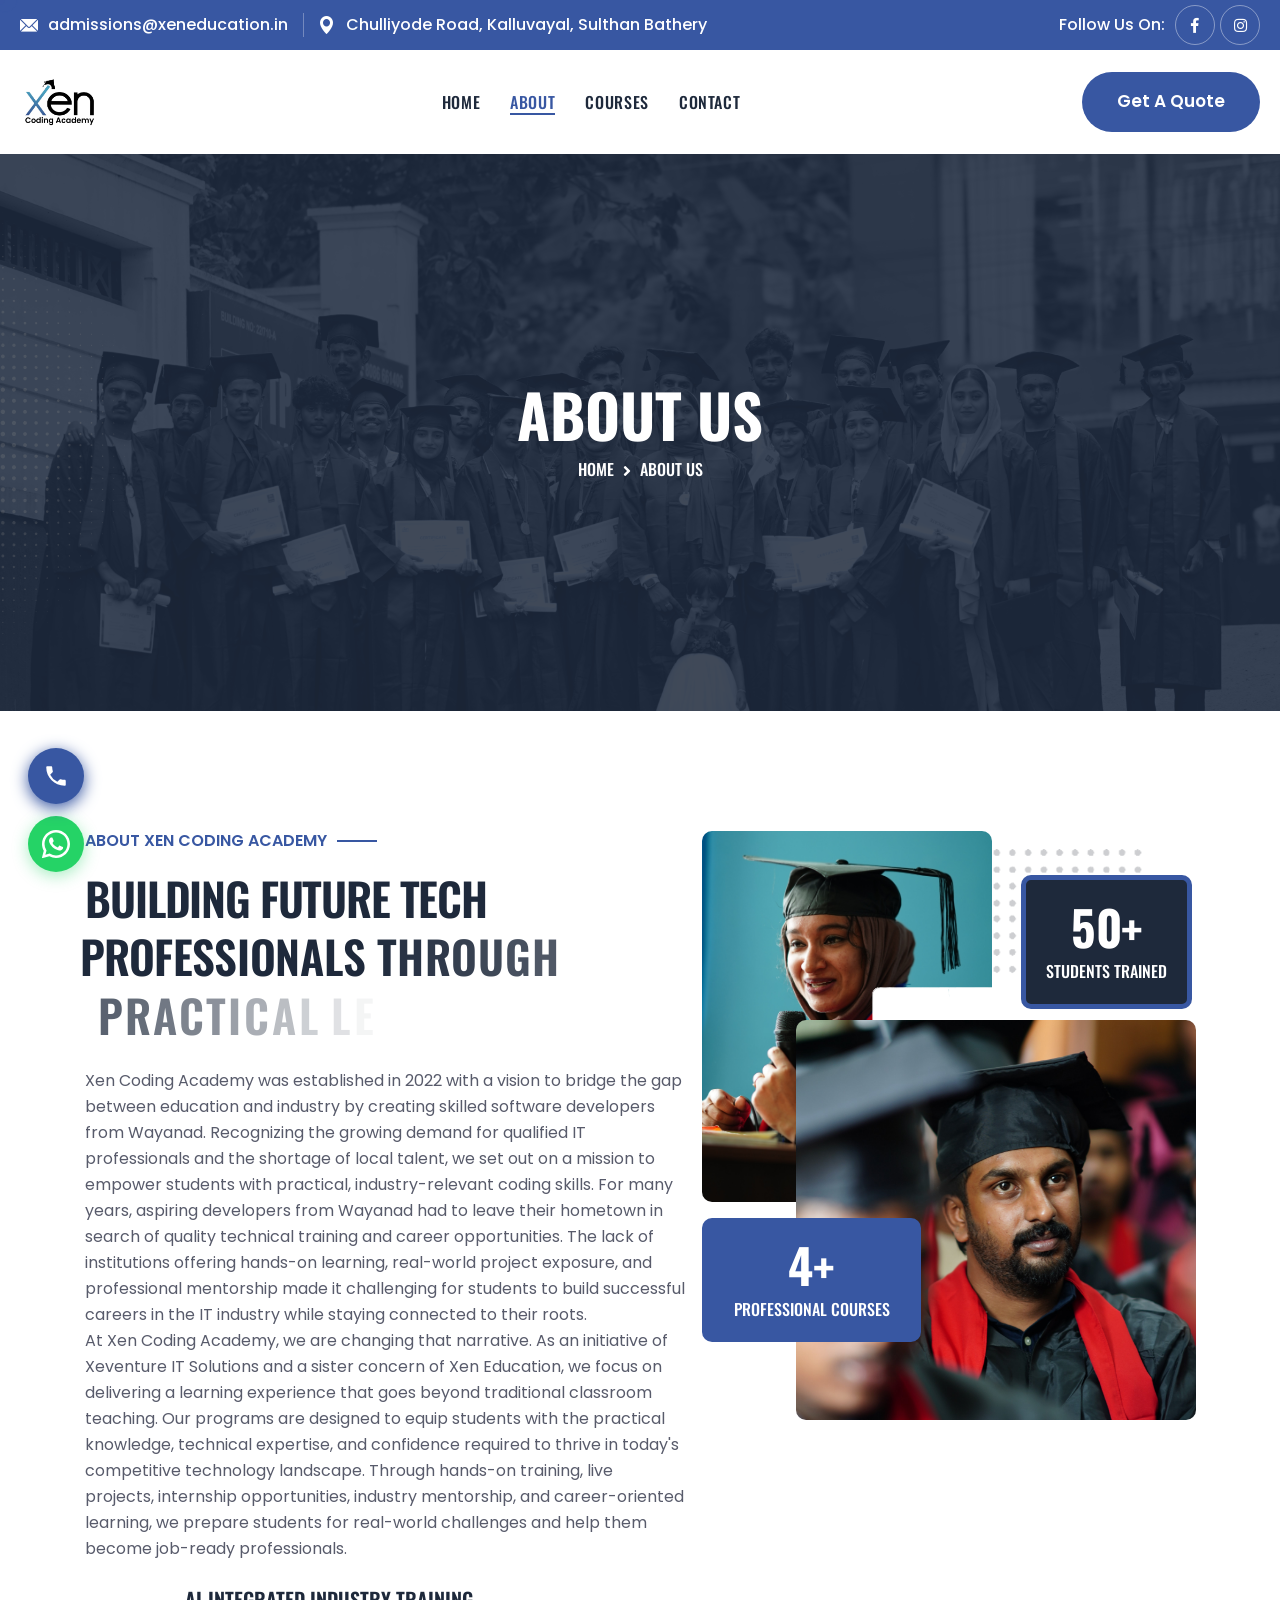
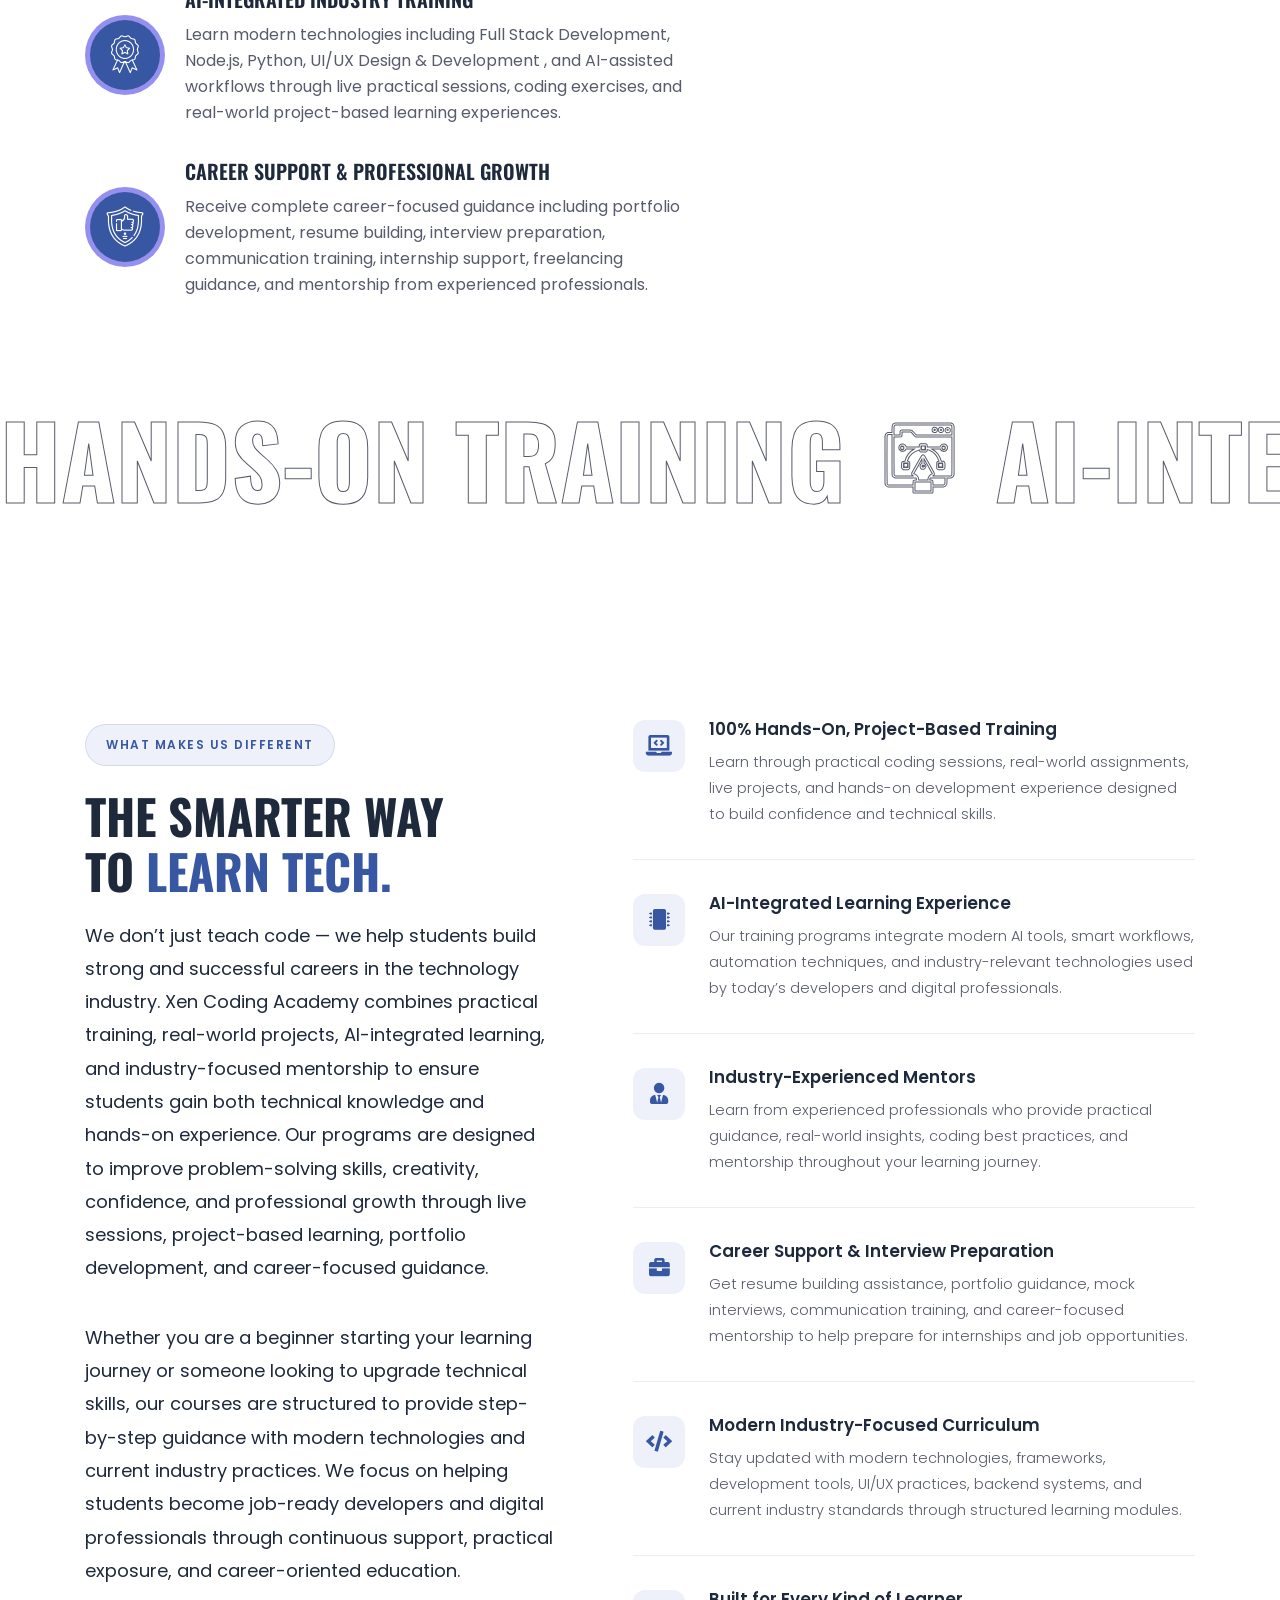
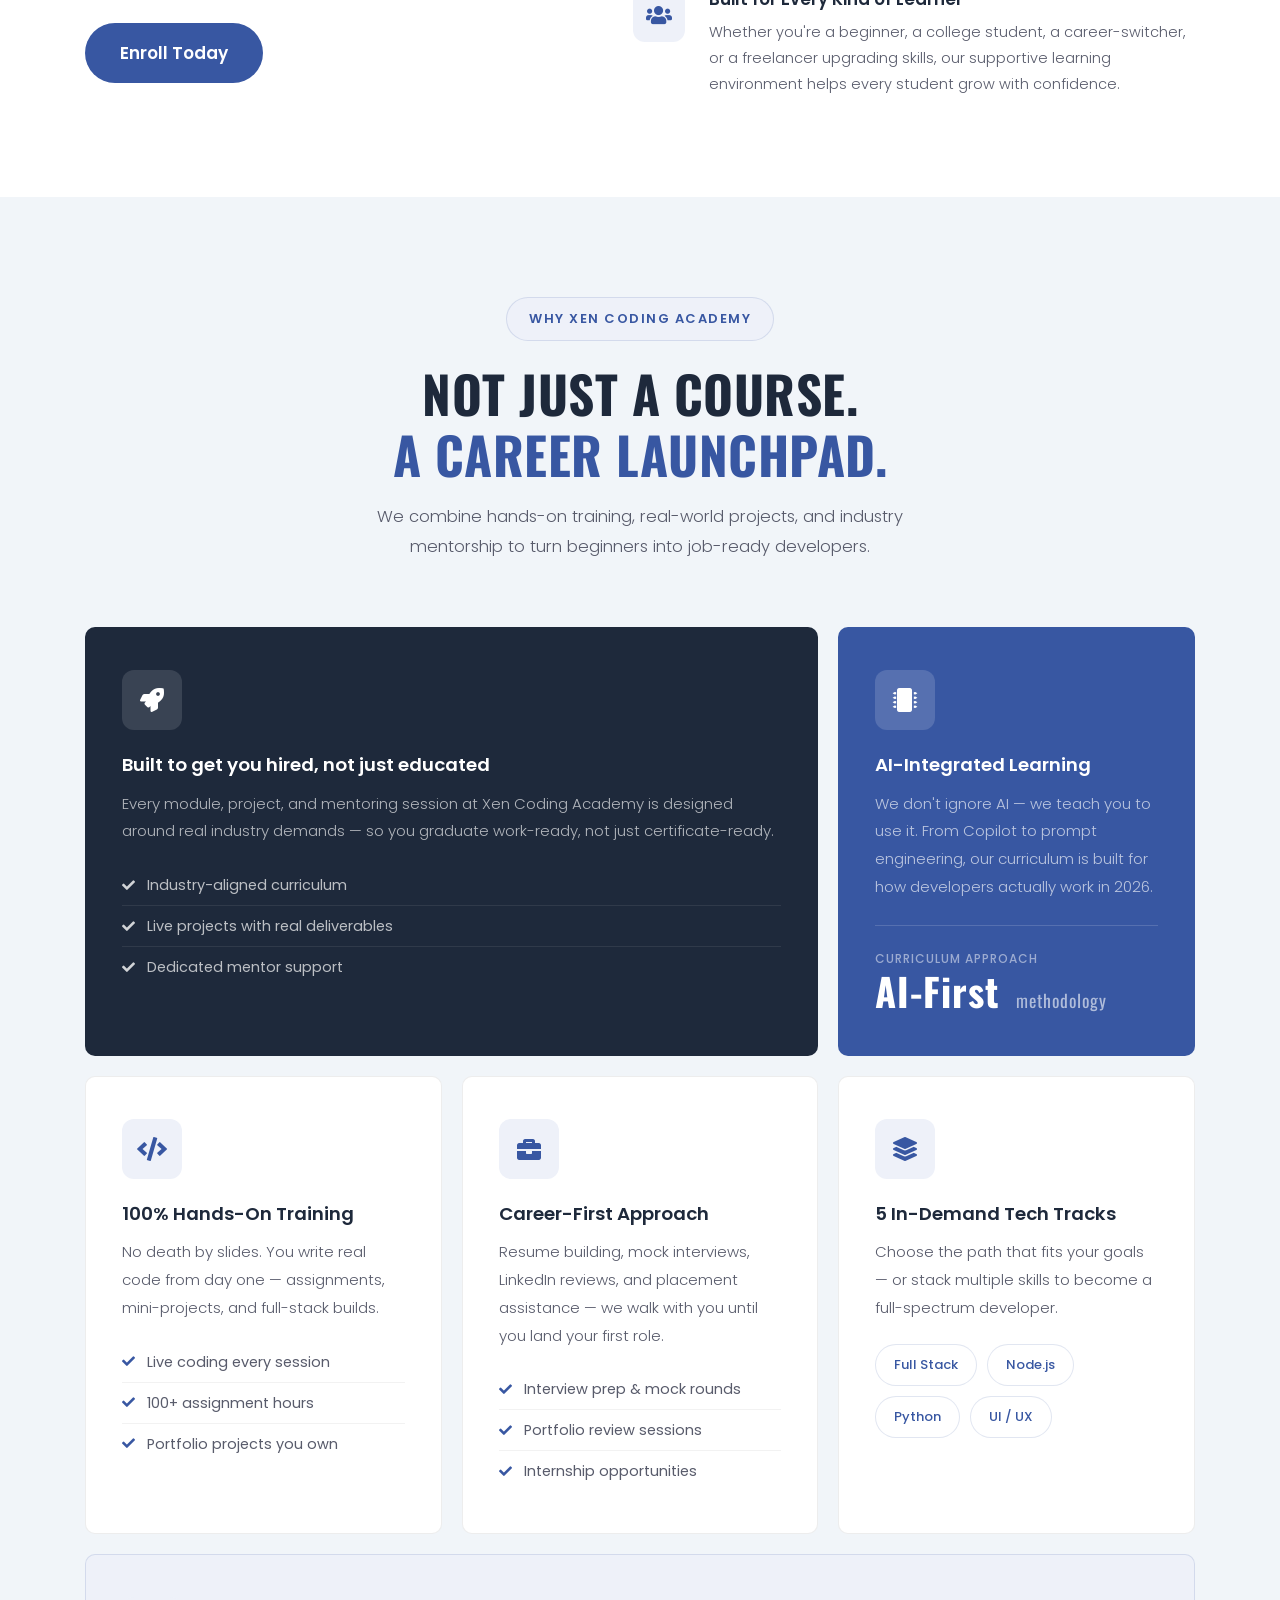
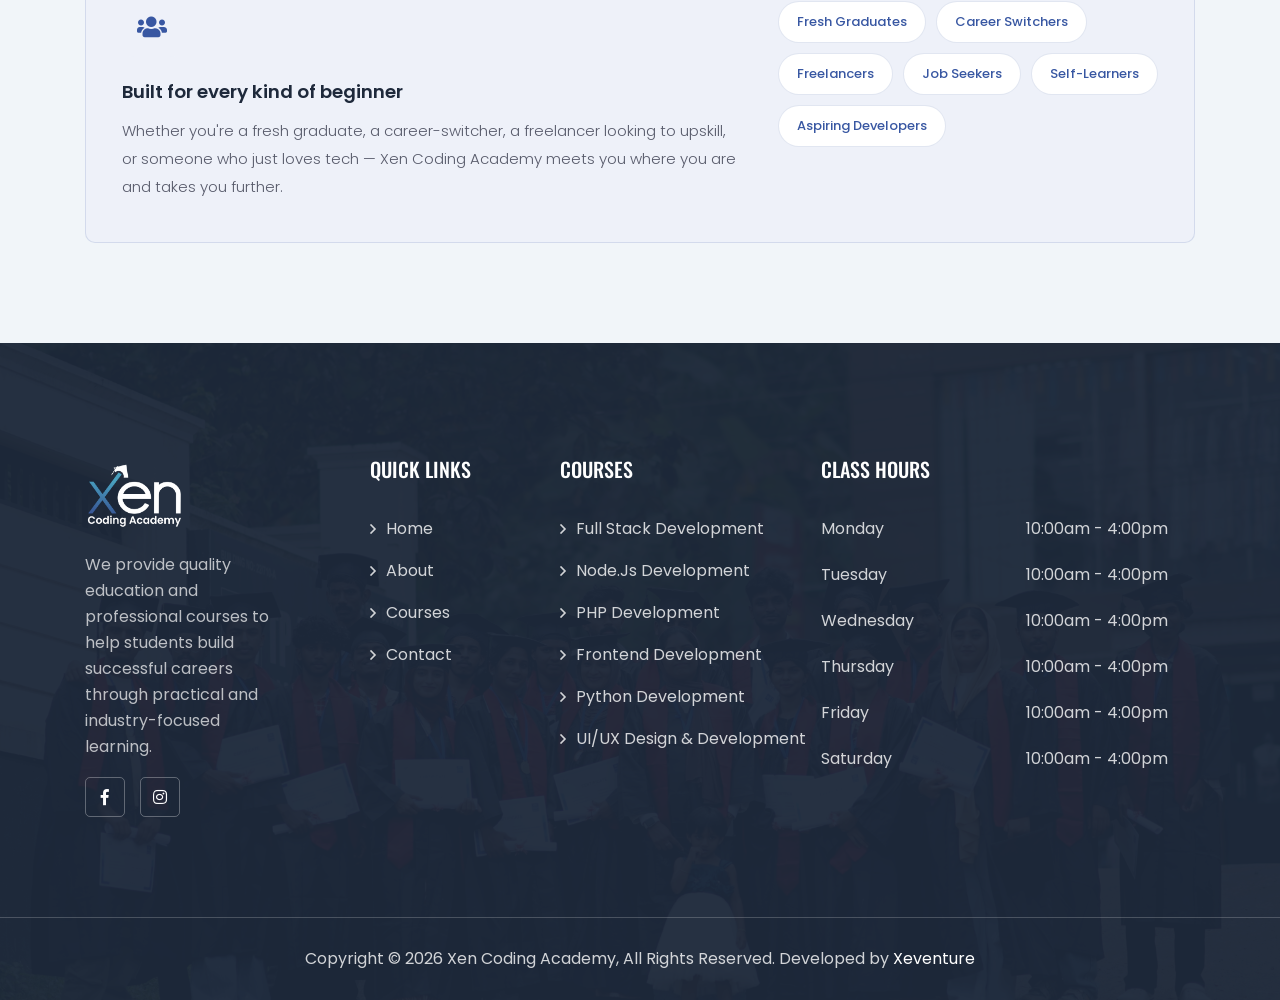
==== commit 6fe4e730: "php" ====
--- a/about.html
+++ b/about.html
@@ -827,6 +827,14 @@
                       </li>
 
                       <li>
+                        <span class="far fa-angle-right"></span>
+                        <a href="./courses/php-development.html">PHP Development</a>
+                      </li>
+                        <li>
+                        <span class="far fa-angle-right"></span>
+                        <a href="./courses/frontend-development.html">Frontend Development</a>
+                      </li>
+                        <li>
                         <span class="far fa-angle-right"></span>
                         <a href="./courses/python-development.html">Python Development</a>
                       </li>
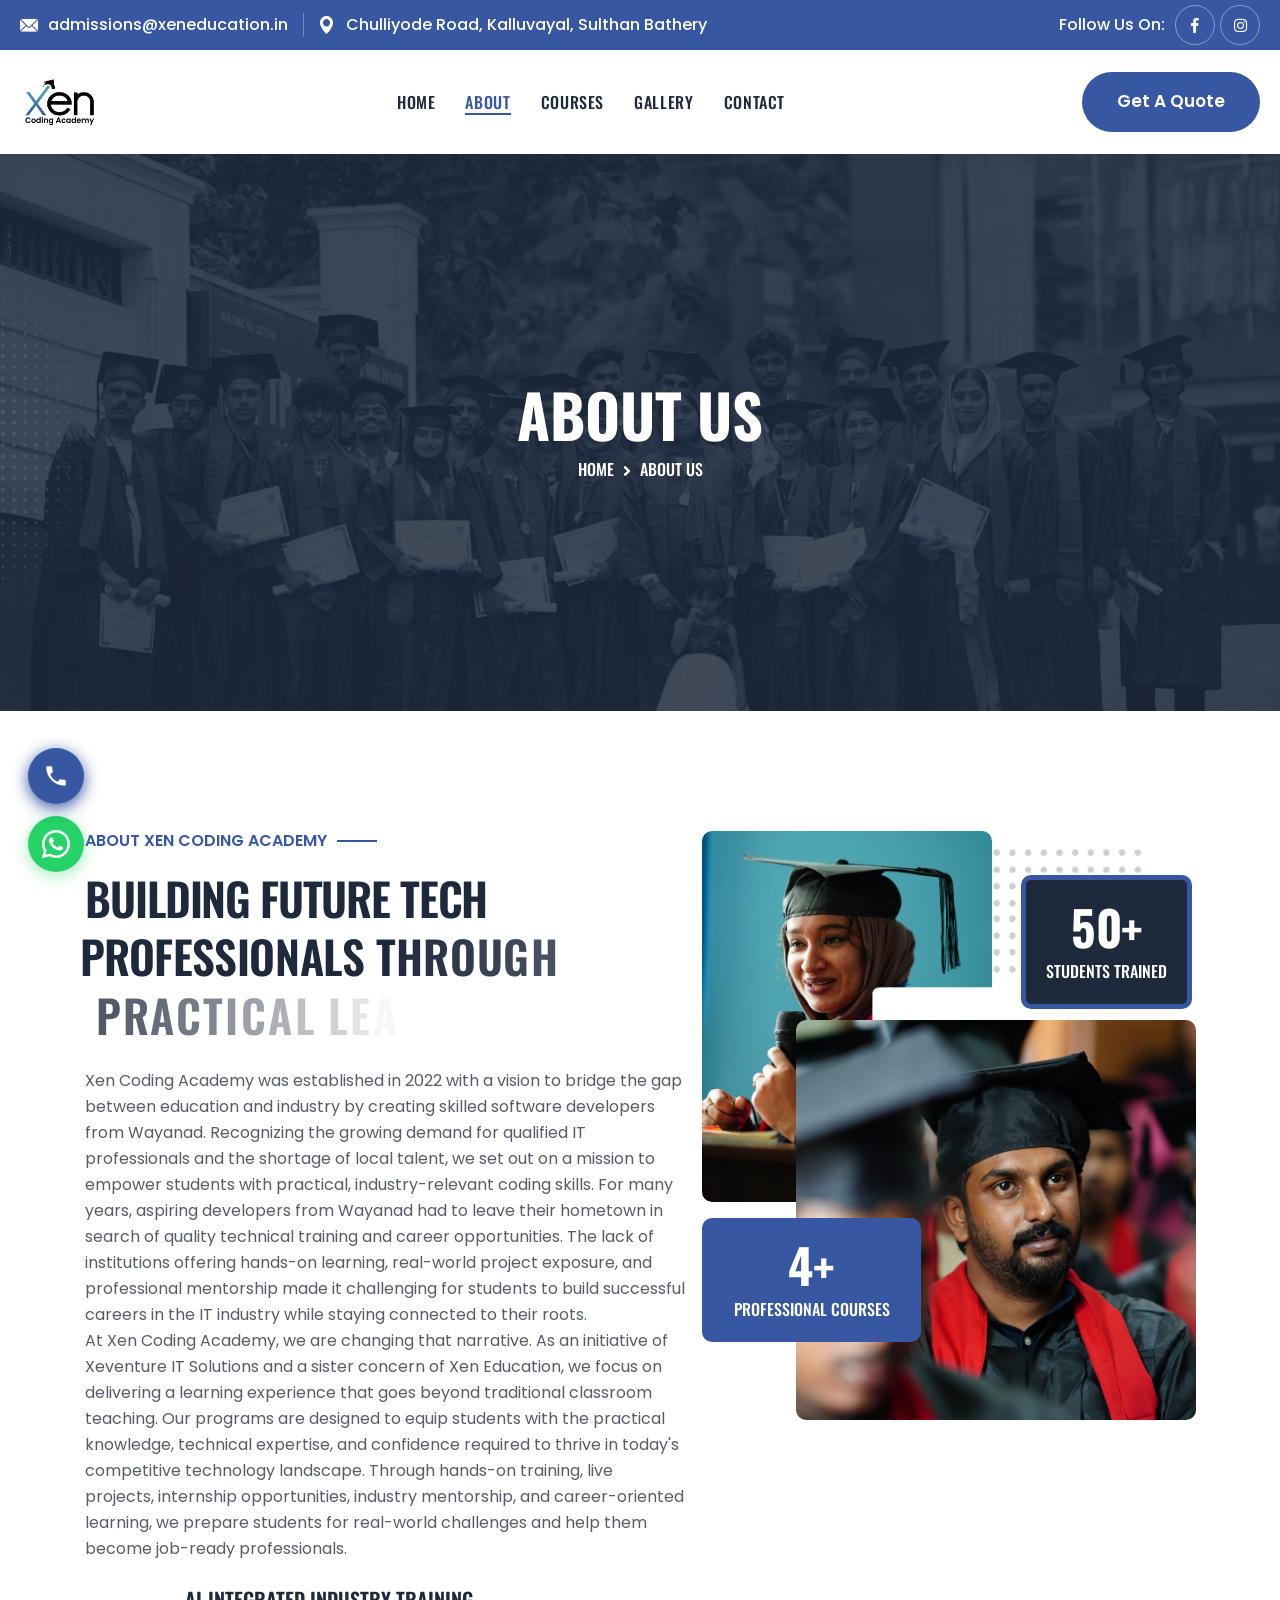
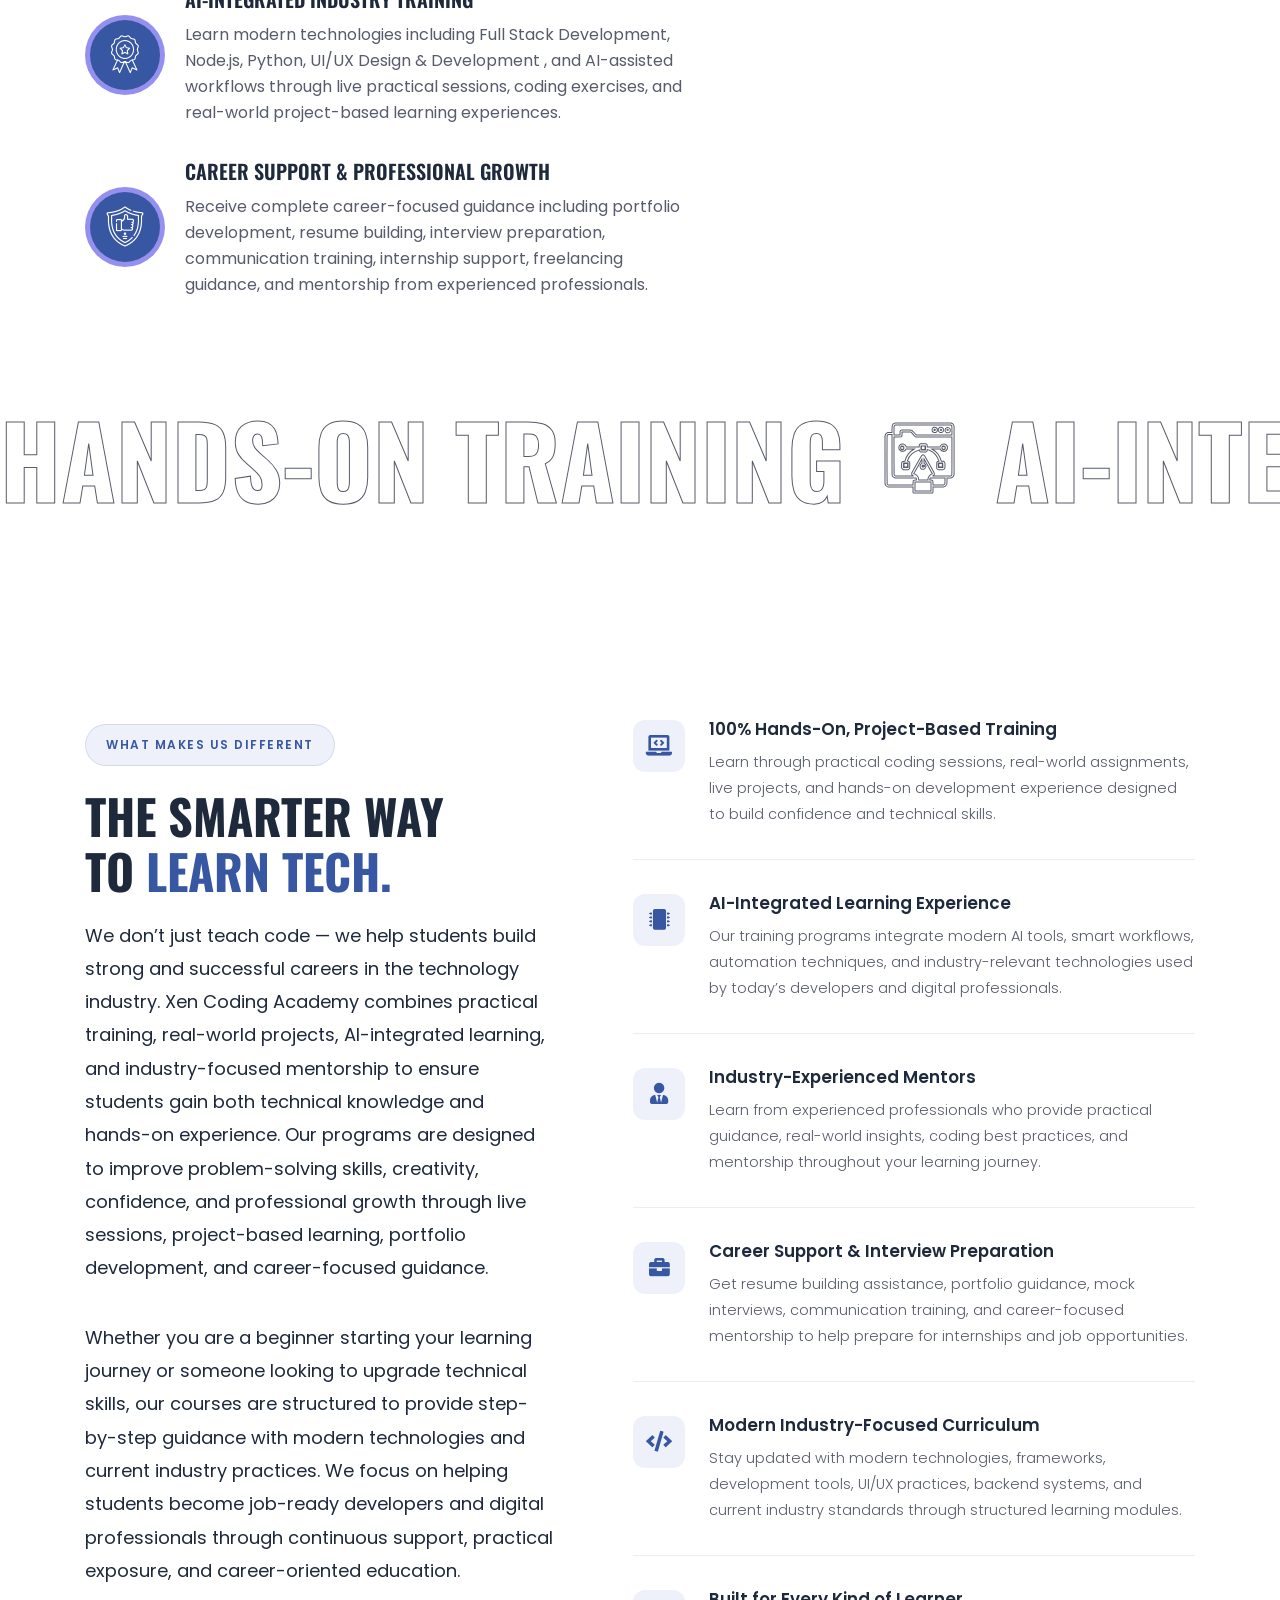
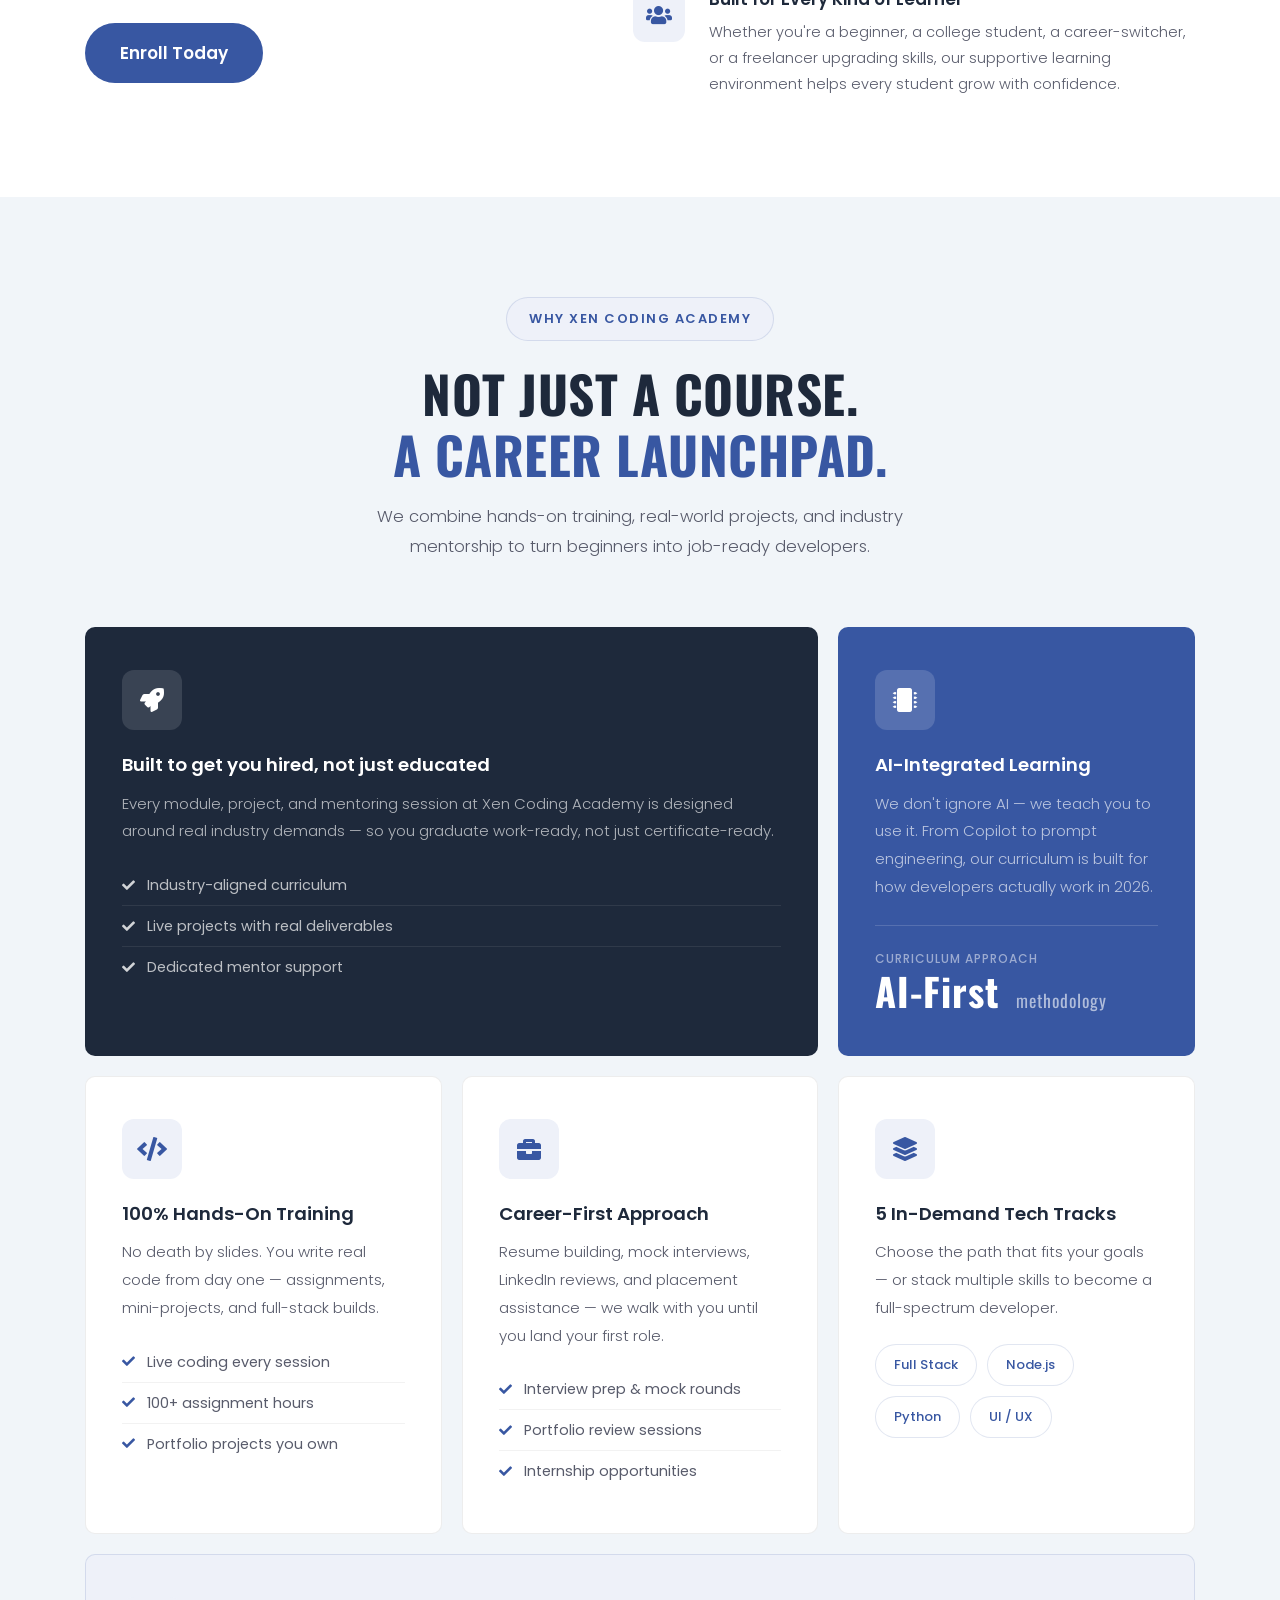
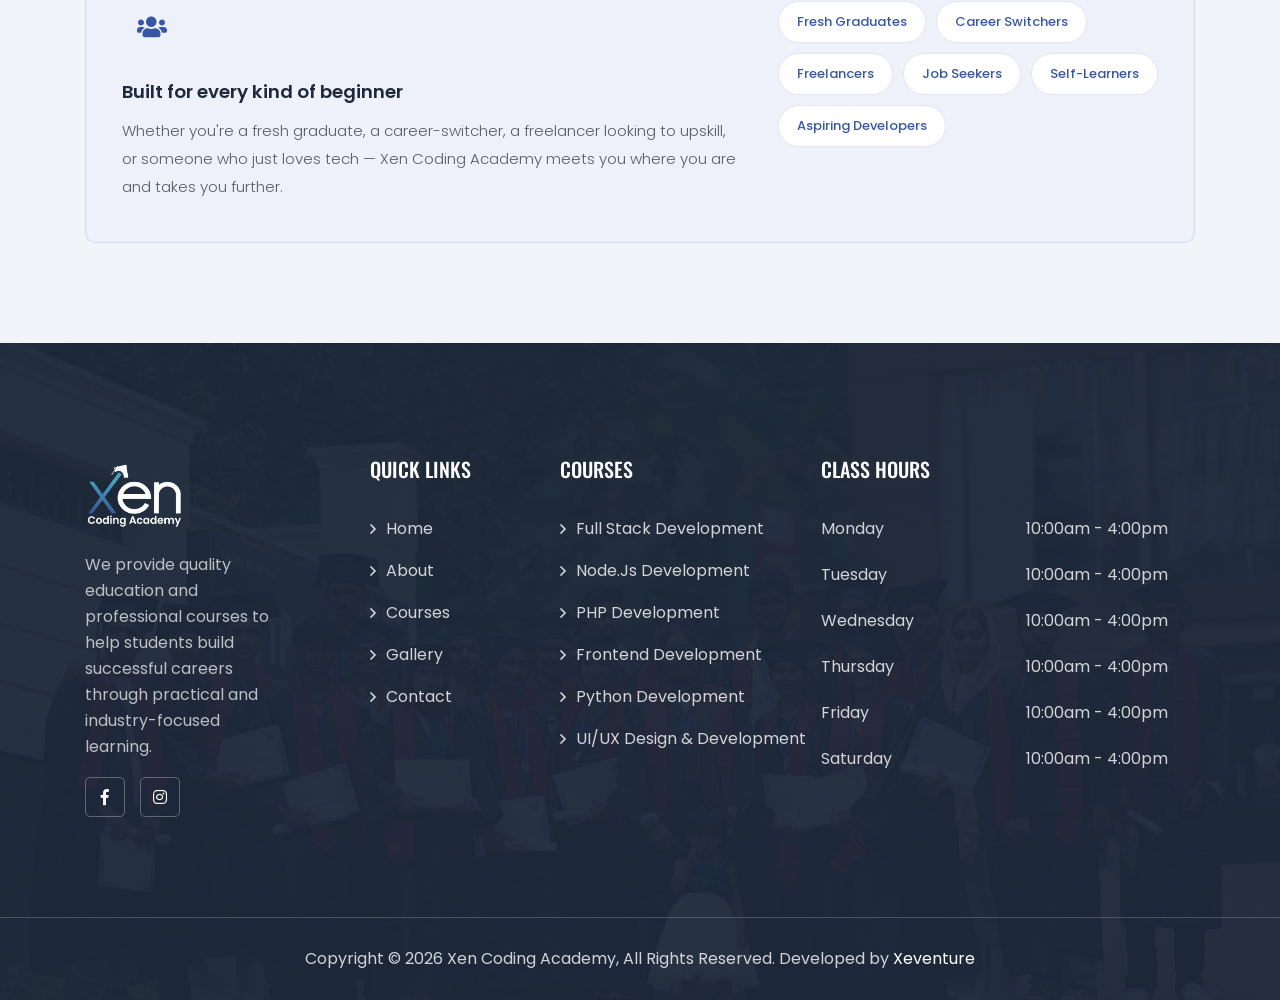
==== commit b8f8335b: "glry added" ====
--- a/about.html
+++ b/about.html
@@ -202,6 +202,9 @@
                                 <li>
                                     <a href="courses.html">Courses</a>
                                 </li>
+                                  <li>
+                    <a href="gallery.html">Gallery</a>
+                  </li>
                                  <!-- <li>
                     <a href="placement.html">Placements</a>
                   </li> -->
@@ -797,7 +800,10 @@
                                             <span class="far fa-angle-right"></span>
                                             <a href="courses.html">Courses</a>
                                         </li>
-
+   <li>
+                                            <span class="far fa-angle-right"></span>
+                                            <a href="gallery.html">Gallery</a>
+                                        </li>
                                         <li>
                                             <span class="far fa-angle-right"></span>
                                             <a href="contact.html">Contact</a>
@@ -930,17 +936,19 @@
             <span class="mobile-nav__close mobile-nav__toggler"><i class="fa fa-times"></i></span>
 
             <div class="logo-box">
-                <a href="index.html" aria-label="logo image"><img src="./images/logo_white.png" width="150" alt=""></a>
+                <a href="index.html" aria-label="logo image"><img src="./images/logo_white.png" width="50" alt=""></a>
             </div>
             <!-- /.logo-box -->
             <div class="mobile-nav__container"></div>
             <!-- /.mobile-nav__container -->
 
             <ul class="mobile-nav__contact list-unstyled">
-                <!-- <li>
-                    <i class="fa fa-envelope"></i>
-                    <a href="mailto:needhelp@packageName__.com">needhelp@Glorify.com</a>
-                </li> -->
+                <li>
+            <i class="fa fa-envelope"></i>
+            <a href="mailto:admissions@xeneducation.in"
+              >admissions@xeneducation.in</a
+            >
+          </li>
                 <li>
                     <i class="fas fa-phone"></i>
                     <a href="tel:9746307912">+91 9746307912</a>
@@ -967,7 +975,7 @@
         <span class="scroll-to-top__text"> Go Back Top</span>
     </a>
       <!-- Modal -->
-    <div id="formModal" class="modal">
+     <div id="formModal" class="modal">
       <div class="modal-content">
         <button class="close-btn" id="closeModalBtn">&times;</button>
 
@@ -1031,6 +1039,8 @@
                 <option value="">Select course</option>
                 <option value="web-dev">UI & UX Desiging & Development</option>
                 <option value="python">Python Programming</option>
+                 <option value="fullstack">Frontend Development</option>
+                <option value="data-science">PHP development</option>
                 <option value="fullstack">Full Stack</option>
                 <option value="data-science">nodejs-development</option>
               </select>
--- a/css/style.css
+++ b/css/style.css
@@ -20451,13 +20451,114 @@
     transform: translateY(0);
 }
 
-@media (max-width: 600px) {
-    .modal-content {
-        padding: 30px 20px;
-        width: 95%;
+
+
+ 
+
+
+
+/* gallery css */
+
+ .xen-gallery {
+    background: #f8fbff;
+}
+
+.gallery-tag {
+    color: #0b6eda;
+    font-weight: 600;
+    letter-spacing: 2px;
+    text-transform: uppercase;
+}
+
+.gallery-title {
+    font-size: 48px;
+    font-weight: 700;
+    color: #111;
+    margin-top: 10px;
+}
+
+.gallery-desc {
+    max-width: 700px;
+    margin: auto;
+    color: #666;
+}
+
+.gallery-card {
+    position: relative;
+    overflow: hidden;
+    border-radius: 25px;
+    height: 364px;
+    cursor: pointer;
+}
+
+.gallery-card.large {
+    height: 364px;
+}
+
+.gallery-card img {
+    width: 100%;
+    height: 100%;
+    object-fit: cover;
+    transition: .5s;
+}
+
+.gallery-overlay {
+    position: absolute;
+    inset: 0;
+    background: linear-gradient(
+        to top,
+        rgba(11,110,218,.95),
+        rgba(11,110,218,.1)
+    );
+    display: flex;
+    align-items: end;
+    padding: 30px;
+    opacity: 0;
+    transition: .4s;
+}
+
+.gallery-overlay h4 {
+    color: white;
+    margin: 0;
+    font-size: 22px;
+    transform: translateY(30px);
+    transition: .4s;
+}
+
+.gallery-card:hover img {
+    transform: scale(1.1);
+}
+
+.gallery-card:hover .gallery-overlay {
+    opacity: 1;
+}
+
+.gallery-card:hover .gallery-overlay h4 {
+    transform: translateY(0);
+}
+
+.gallery-btn {
+    background: #0b6eda;
+    color: #fff;
+    padding: 14px 35px;
+    border-radius: 50px;
+    text-decoration: none;
+    display: inline-block;
+    transition: .3s;
+}
+
+.gallery-btn:hover {
+    background: #084fa0;
+    color: white;
+}
+
+@media(max-width:768px){
+
+    .gallery-title{
+        font-size:32px;
     }
 
-    .modal-title {
-        font-size: 24px;
+    .gallery-card.large{
+        height:320px;
     }
 }
